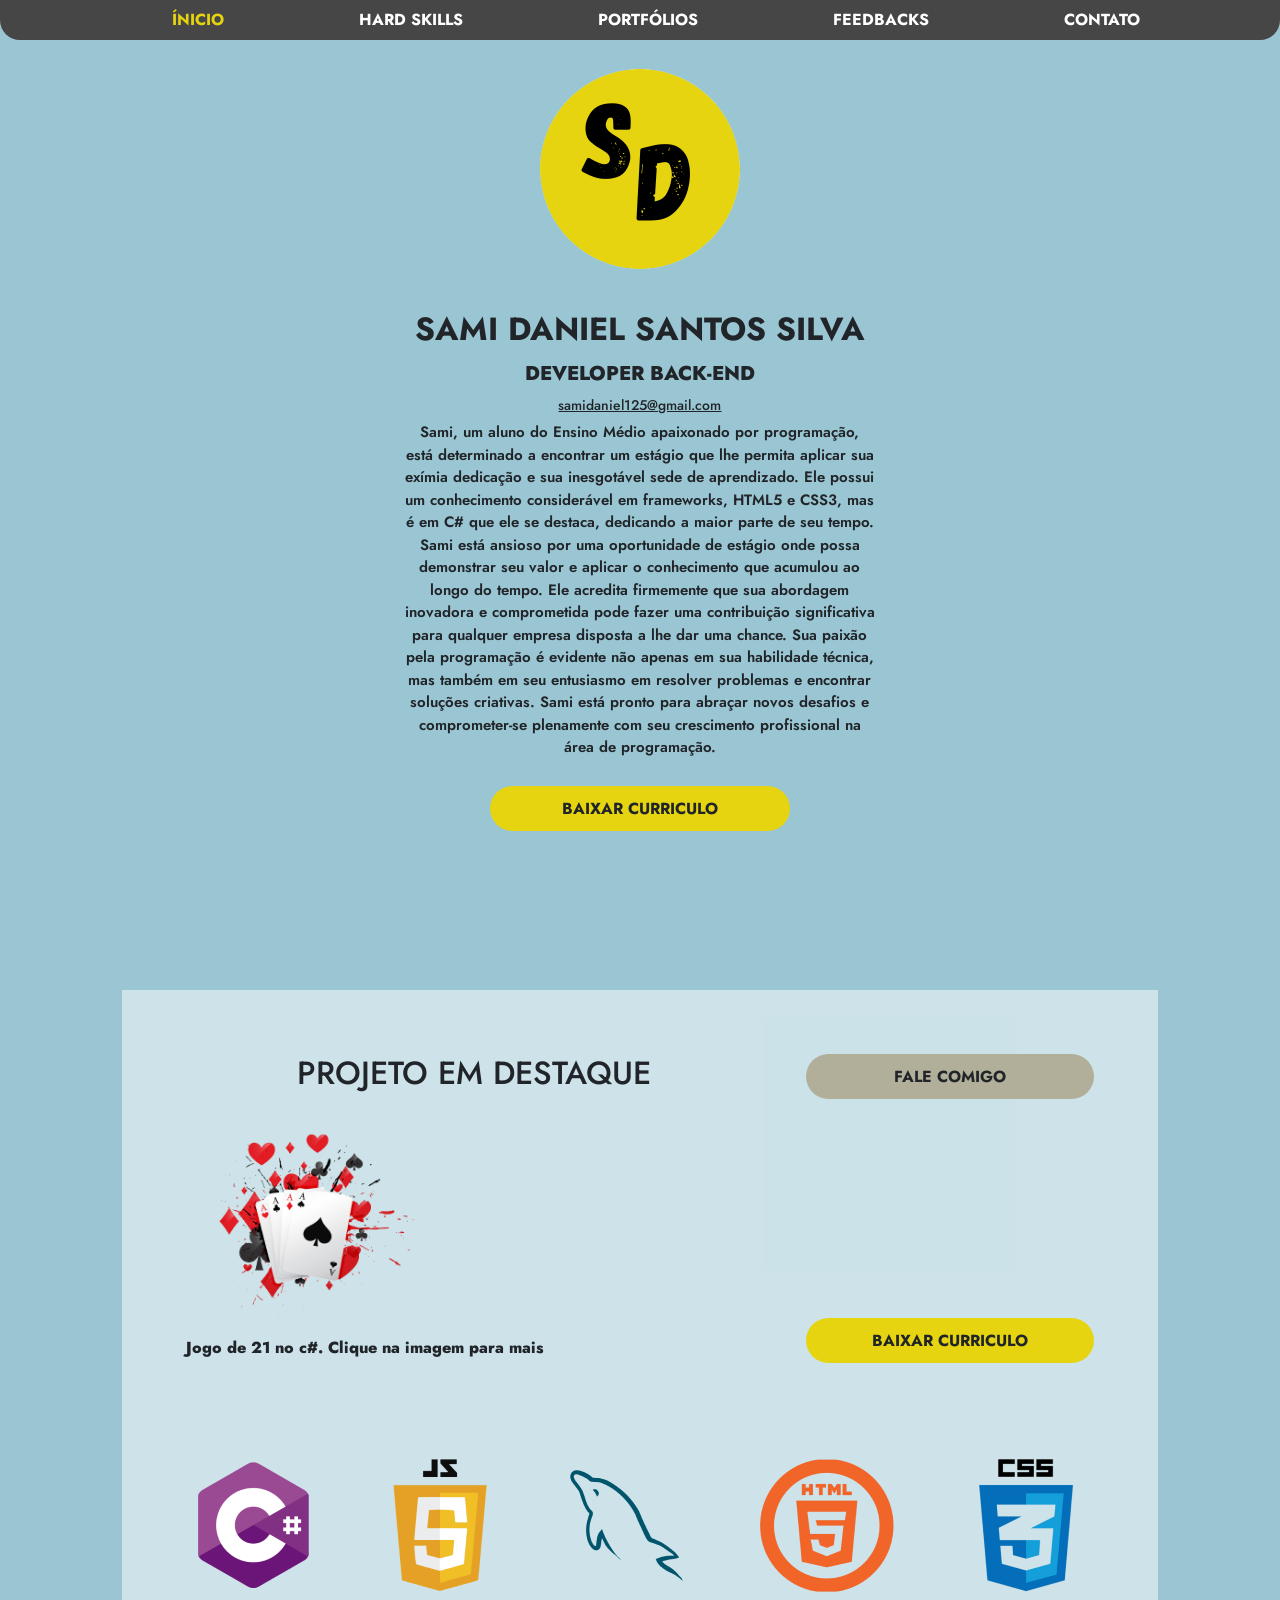
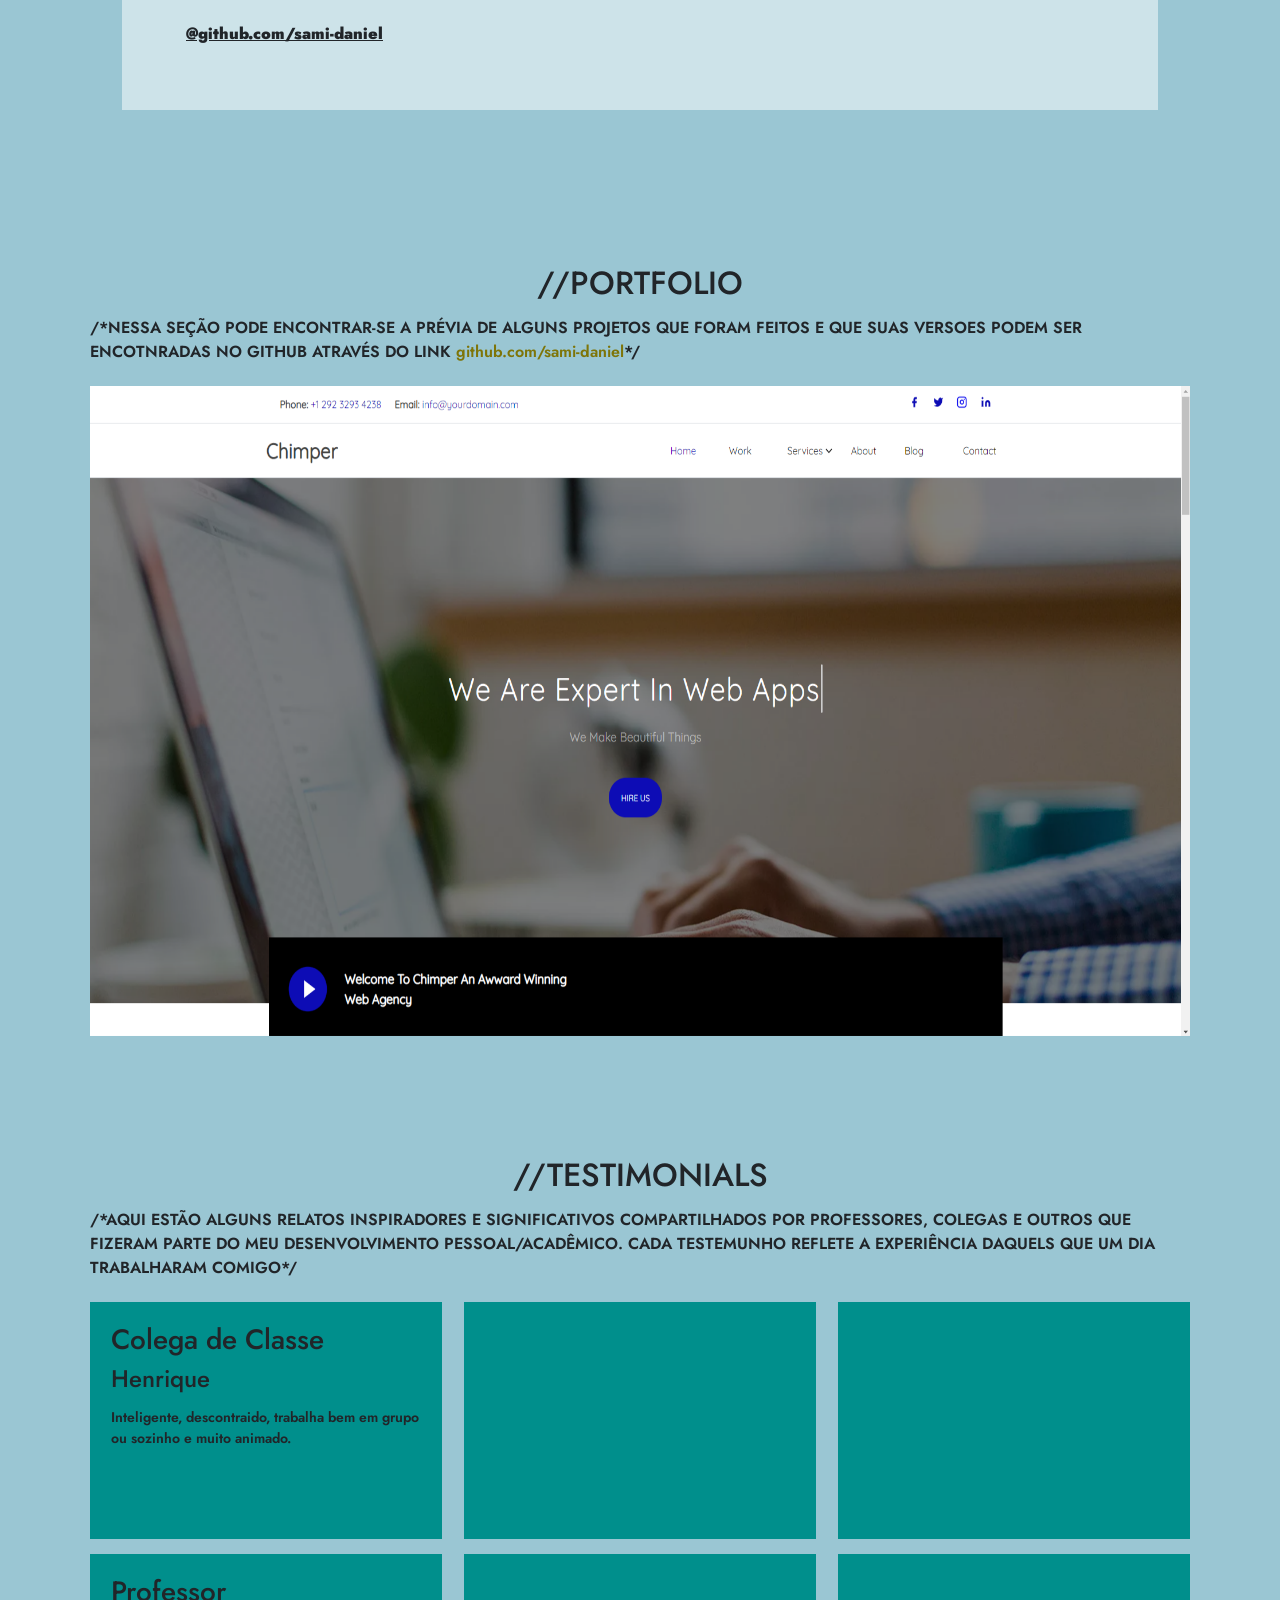
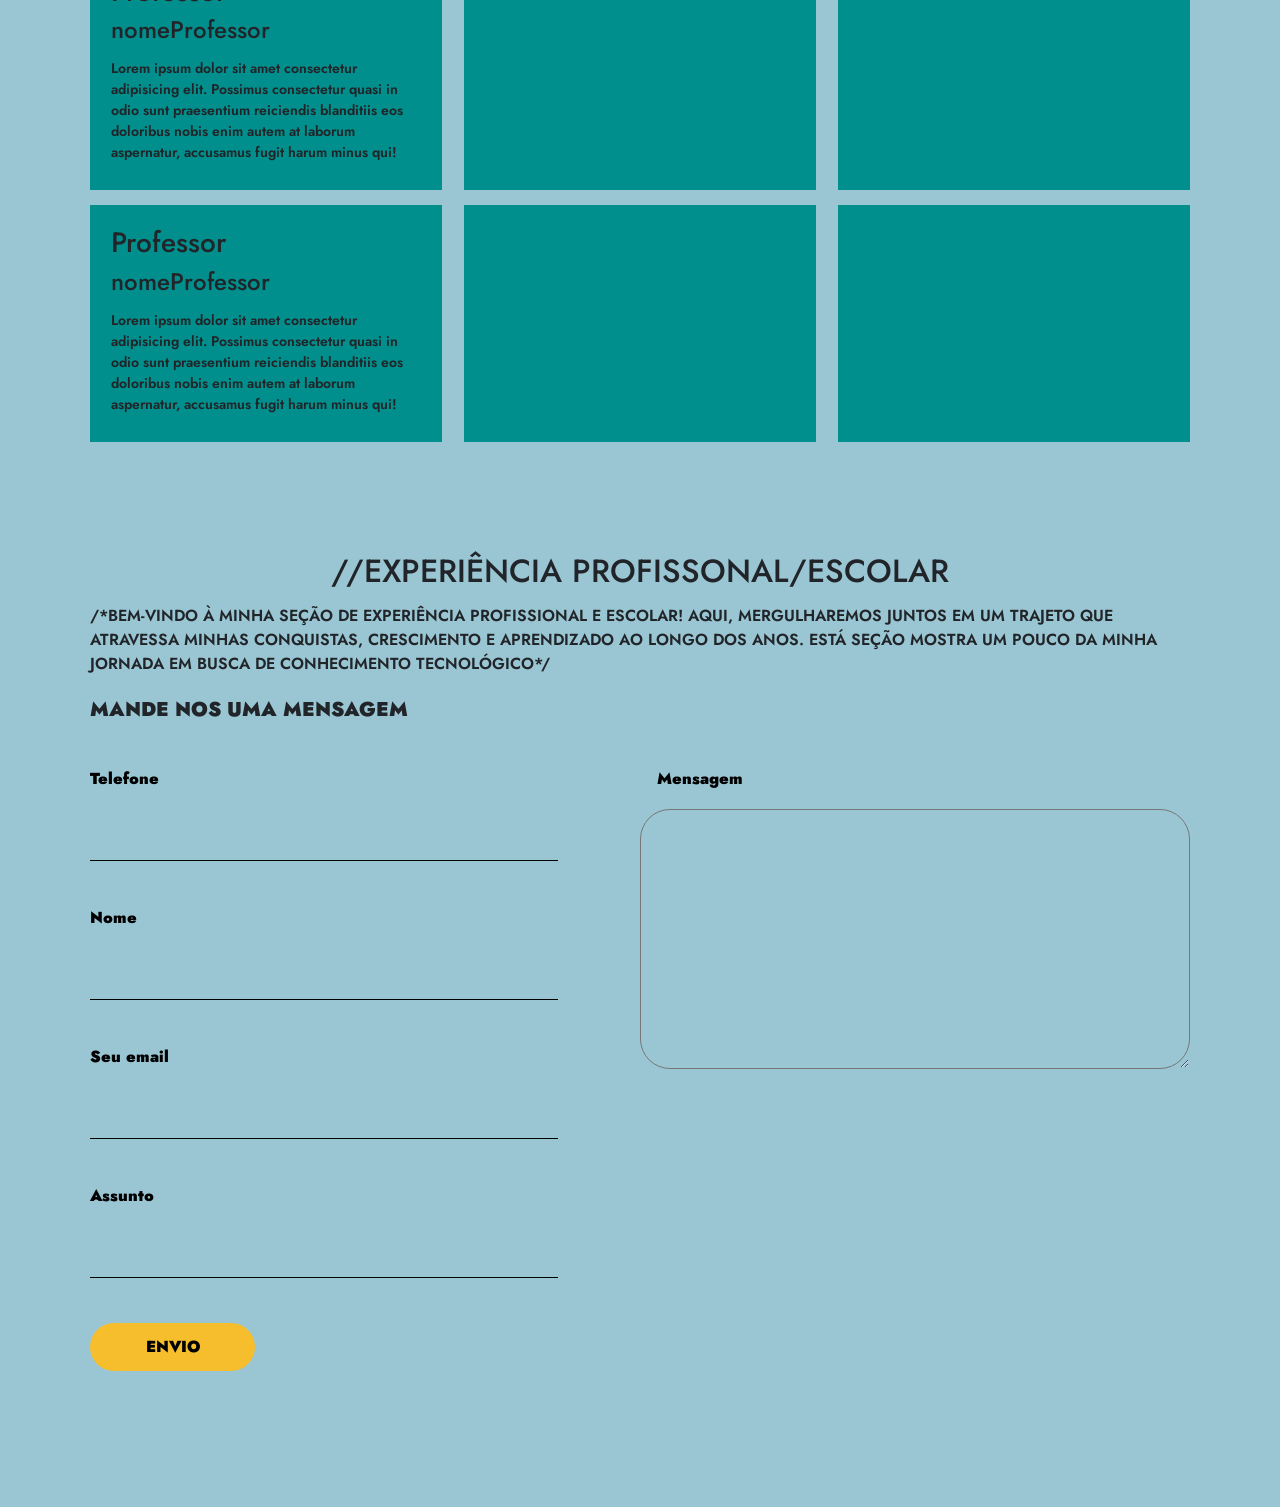
==== portfolio_ctor/index.html @ 631aee5e "Animacao giratoria do html tirada, pagina de agradecimento criada completamente, dowload.js mudou pa" ====
<!DOCTYPE html>
<html>

<head>
    <meta charset='utf-8'>
    <meta http-equiv='X-UA-Compatible' content='IE=edge'>
    <title>Sami Daniel Santos Silva</title>
    <meta name="author" content="Sami Daniel Santos Silva">
    <meta name='viewport' content='width=device-width, initial-scale=1'>
    <link rel='stylesheet' type='text/css' media='screen'>
    <link rel="stylesheet" href="https://cdn.jsdelivr.net/npm/bootstrap@5.3.2/dist/css/bootstrap.min.css">
    <link rel="stylesheet" href="Assets/css/common.css">
    <script src="https://cdn.jsdelivr.net/npm/bootstrap@5.3.2/dist/js/bootstrap.bundle.min.js"></script>
    <script defer src="Assets/scripts/lightBox.js"></script>
    <script defer src="Assets/scripts/dowload.js"></script>
    <script defer src="Assets/scripts/showCv.js"></script>
    <script async src="Assets/scripts/menuConfig.js"></script>
</head>

<body>
    <header class="_navmenu">
        <div class="container">
            <ul class="ul_selector">
                <li>
                    <a href="#first_art"><span id="spanFirstMenu" class="_colored_selecter">ínicio</span></a>
                </li>

                <li>
                    <a href="#second_art"><span id="spanSecondMenu" class="">hard skills</span></a>
                </li>
                <li>
                    <a href="#third_art"><span id="spanThirdMenu" class="">portfólios</span></a>
                </li>
                <li>
                    <a href="#forthy_art"><span id="spanForthyMenu" class="">feedbacks</span></a>
                </li>
                <li>
                    <a href="#five_art"><span id="spanFiveMenu" class="">contato</span></a>
                </li>
            </ul>
        </div>
    </header>
    <article id="first_art" class="_snapper">
        <div>
            <section>
                <div class="father_75_per logo_image">
                    <div>
                        <img src="Assets/imgs/logos/logo_me.png" alt="">
                    </div>
                </div>
            </section>
            <section style="margin-top: -5%;">
                <div class="father_75_per _text_informat">
                    <div>
                        <h2>SAMI DANIEL SANTOS SILVA</h2>
                        <h3>DEVELOPER BACK-END</h3>
                        <h6><a style="text-decoration: underline;" href="#five_art">samidaniel125@gmail.com</a></h6>
                        <p>Sami, um aluno do Ensino Médio apaixonado por programação, está determinado a encontrar um
                            estágio que lhe permita aplicar sua exímia dedicação e sua inesgotável sede de aprendizado.
                            Ele
                            possui um conhecimento considerável em frameworks, HTML5 e CSS3, mas é em C# que ele se
                            destaca,
                            dedicando a maior parte de seu tempo. Sami está ansioso por uma oportunidade de estágio onde
                            possa demonstrar seu valor e aplicar o conhecimento que acumulou ao longo do tempo. Ele
                            acredita
                            firmemente que sua abordagem inovadora e comprometida pode fazer uma contribuição
                            significativa
                            para qualquer empresa disposta a lhe dar uma chance. Sua paixão pela programação é evidente
                            não
                            apenas em sua habilidade técnica, mas também em seu entusiasmo em resolver problemas e
                            encontrar
                            soluções criativas. Sami está pronto para abraçar novos desafios e comprometer-se plenamente
                            com
                            seu crescimento profissional na área de programação.</p>
                    </div>
                    <div class="button_dowload_cv dowload_button">
                        <span>BAIXAR CURRICULO</span>
                    </div>
                </div>
            </section>
        </div>
    </article>
    <article id="second_art">
        <section class="_container_hard">
            <div>
                <div class="_start_light_box">
                    <h2>PROJETO EM DESTAQUE</h2>
                    <div>
                        <img class="_starter_lgtBox_hard" src="Assets/imgs/imgs/3850-removebg-preview.png" alt="">
                    </div>
                    <P style="font-weight: 800;">Jogo de 21 no c#. Clique na imagem para mais</P>
                </div>
                <div id="button_hard_skill_contact" class="button_dowload_cv" id="faleconoscobutton"
                    onclick="goContactArt()">
                    <div>
                        FALE COMIGO
                    </div>
                </div>
                <div>
                    <div id="button_hard_skill" class="button_dowload_cv dowload_button">
                        BAIXAR CURRICULO
                    </div>
                </div>
                <div class="container container_hard_skill">
                    <div><img src="Assets/imgs/logos/cSharp_logo.png" alt=""></div>
                    <div><img src="Assets/imgs/logos/jsLogo.png" alt=""></div>
                    <div><img src="Assets/imgs/logos/mySql_logo.png" alt=""></div>
                    <div><img src="Assets/imgs/logos/html_5_logo.png" alt=""></div>
                    <div><img src="Assets/imgs/logos/css_3_logo.png" alt=""></div>
                </div>
                <div>
                    <span><a href="https://github.com/sami-daniel">@github.com/sami-daniel</a></span>
                </div>
            </div>

        </section>
    </article>
    <article class="Justify_center _art_text" id="third_art">
        <section>
            <div class="max_width_1110">
                <div class="container_title_desc">
                    <div>
                        <h2>//PORTFOLIO</h2>
                    </div>
                    <div>
                        <p style="margin-bottom: 2.5vh;">/*NESSA SEÇÃO PODE ENCONTRAR-SE A PRÉVIA DE ALGUNS PROJETOS QUE
                            FORAM FEITOS E QUE SUAS
                            VERSOES PODEM SER ENCOTNRADAS NO GITHUB ATRAVÉS DO LINK <a
                                href="https://github.com/sami-daniel?tab=repositories&q=&type=&language=html&sort="><span>github.com/sami-daniel</span></a>*/
                        </p>
                    </div>
                    <div class="last_child_desc">
                        <div id="carouselExampleAutoplaying" class="carousel slide starter_lgtBox_port"
                            data-bs-ride="carousel">
                            <div class="carousel-inner">
                                <div class="carousel-item active">
                                    <img src="Assets/imgs/imgs/chimper_lading_page.png" class="d-block w-100" alt="...">
                                </div>
                                <div class="carousel-item">
                                    <img src="Assets/imgs/imgs/Smene_photo.png" class="d-block w-100" alt="...">
                                </div>
                                <div class="carousel-item">
                                    <img src="Assets/imgs/imgs/mosaico_photo.png" class="d-block w-100" alt="...">
                                </div>
                            </div>
                        </div>
                    </div>
                </div>
            </div>
        </section>
    </article>
    <article class="Justify_center _art_text" id="forthy_art">
        <section>
            <div class="max_width_1110">
                <div class="container_title_desc testimonials">
                    <div>
                        <h2>//TESTIMONIALS</h2>
                    </div>
                    <div>
                        <p style="margin-bottom: 2.5vh;">/*AQUI ESTÃO ALGUNS RELATOS INSPIRADORES E SIGNIFICATIVOS
                            COMPARTILHADOS POR PROFESSORES, COLEGAS E OUTROS QUE FIZERAM PARTE DO MEU DESENVOLVIMENTO
                            PESSOAL/ACADÊMICO. CADA TESTEMUNHO REFLETE A EXPERIÊNCIA DAQUELS QUE UM DIA TRABALHARAM
                            COMIGO*/
                        </p>
                    </div>
                    <div>
                        <div class="square_testimonials">
                            <h3>Colega de Classe</h3>
                            <h4>Henrique</h4>
                            <p>Inteligente, descontraido, trabalha bem em grupo ou sozinho e muito animado.</p>
                        </div>
                        <div class="square_testimonials">
                            <h3></h3>
                            <h4></h4>
                            <p></p>
                        </div>
                        <div class="square_testimonials">
                            <h3></h3>
                            <h4></h4>
                            <p></p>
                        </div>
                        <div class="square_testimonials">
                            <h3>Professor</h3>
                            <h4>nomeProfessor</h4>
                            <p>Lorem ipsum dolor sit amet consectetur adipisicing elit. Possimus consectetur quasi in
                                odio sunt praesentium reiciendis blanditiis eos doloribus nobis enim autem at laborum
                                aspernatur, accusamus fugit harum minus qui!</p>
                        </div>
                        <div class="square_testimonials">
                            <h3></h3>
                            <h4></h4>
                            <p></p>
                        </div>
                        <div class="square_testimonials">
                            <h3></h3>
                            <h4></h4>
                            <p></p>
                        </div>
                        <div class="square_testimonials">
                            <h3>Professor</h3>
                            <h4>nomeProfessor</h4>
                            <p>Lorem ipsum dolor sit amet consectetur adipisicing elit. Possimus consectetur quasi in
                                odio sunt praesentium reiciendis blanditiis eos doloribus nobis enim autem at laborum
                                aspernatur, accusamus fugit harum minus qui!</p>
                        </div>
                        <div class="square_testimonials">
                            <h3></h3>
                            <h4></h4>
                            <p></p>
                        </div>
                        <div class="square_testimonials">
                            <h3></h3>
                            <h4></h4>
                            <p></p>
                        </div>
                    </div>
                </div>
            </div>
        </section>
    </article>
    <article class="Justify_center _art_text excpFinal1280" id="five_art">
        <section class="sectExcp">
            <div class="max_width_1110">
                <div class="container_title_desc">
                    <div>
                        <h2>//EXPERIÊNCIA PROFISSONAL/ESCOLAR</h2>
                    </div>
                    <div>
                        <p style="margin-bottom: 2.5vh;">/*BEM-VINDO À MINHA SEÇÃO DE EXPERIÊNCIA PROFISSIONAL E
                            ESCOLAR! AQUI, MERGULHAREMOS JUNTOS EM UM TRAJETO QUE ATRAVESSA MINHAS CONQUISTAS,
                            CRESCIMENTO E APRENDIZADO AO LONGO DOS ANOS. ESTÁ SEÇÃO MOSTRA UM POUCO DA MINHA JORNADA EM
                            BUSCA DE CONHECIMENTO TECNOLÓGICO*/
                        </p>

                        <div class="_contact_div">
                            <div>
                                <div>
                                    <h5>MANDE NOS UMA MENSAGEM</h5>
                                    <form action="https://formsubmit.co/samidaniel125@gmail.com" method="post">
                                        <div>
                                            <div style="grid-row: 1;" class="margin_bottom_inputs dFlexInput">
                                                <label for="insertNumber">Telefone</label>
                                                <input type="tel" name="Telefone" id="insertNumber">
                                            </div>
                                            <div style="grid-row: 2;" class="margin_bottom_inputs dFlexInput">
                                                <label for="insertName">Nome</label>
                                                <input type="text" name="Nome:" id="insertName" required>
                                            </div>
                                            <div style="grid-row: 3;" class="margin_bottom_inputs dFlexInput">
                                                <label for="insertEmail">Seu email</label>
                                                <input type="email" name="email" id="insertEmail" required>
                                            </div>
                                            <div style="grid-row: 4;" class="dFlexInput">
                                                <label for="insertNumber">Assunto</label>
                                                <input type="text" name="_subject" id="insertSubject" required>
                                            </div>
                                            <div style="display: flex; flex-direction: column; grid-row: 1/5;">
                                                <label style="margin-left:3%; margin-bottom: 2vh;"
                                                    for="mensagem">Mensagem</label>
                                                <textarea name="Mensagem:" id="mensagem" cols="30" required
                                                    rows="10"></textarea>
                                            </div>
                                            <div>
                                                <input type="submit" value="ENVIO">
                                            </div>
                                            <div>
                                                <input type="text" name="_honey" style="display:none">
                                                <input type="hidden" name="_captcha" value="false">
                                                <input type="hidden" name="_template" value="table">
                                                <input type="hidden" name="_cc" value="22201491@aluno.cotemig.com.br">
                                                <input type="hidden" name="_next" value="https://samidanieldesigns.netlify.app/Assets/other/thanks.html">
                                            </div>
                                        </div>
                                    </form>
                                </div>
                            </div>
                        </div>

                    </div>
                </div>
            </div>
        </section>
    </article>

    <!--Light box code-->

    <div class="overlay">
        <div class="button_close">
            <svg viewBox="0 0 24 24" width="44" height="44" stroke="black" stroke-width="2" fill="black"
                stroke-linecap="round" stroke-linejoin="round" class="css-i6dzq1">
                <line x1="18" y1="6" x2="6" y2="18"></line>
                <line x1="6" y1="6" x2="18" y2="18"></line>
            </svg>
        </div>
    </div>
    <div class="_lightbox">
        <div>
            <h1 class="titleProject_Ligther"></h1>
            <span class="lighter_span_la"></span>
        </div>
        <div>
            <div id="carouselExampleCaptions" class="carousel slide">
                <div class="carousel-indicators">
                    <button type="button" data-bs-target="#carouselExampleCaptions" data-bs-slide-to="0" class="active"
                        aria-current="true" aria-label="Slide 1"></button>
                    <button type="button" data-bs-target="#carouselExampleCaptions" data-bs-slide-to="1"
                        aria-label="Slide 2"></button>
                    <button type="button" data-bs-target="#carouselExampleCaptions" data-bs-slide-to="2"
                        aria-label="Slide 3"></button>
                </div>
                <div class="carousel-inner">
                    <div class="carousel-item active">
                        <img src="" class="d-block w-100 img1BoststrappCarousel" alt="...">
                        <div class="carousel-caption d-none d-md-block">

                        </div>
                    </div>
                    <div class="carousel-item">
                        <img src="" class="d-block w-100 img2BoststrappCarousel" alt="...">
                        <div class="carousel-caption d-none d-md-block">

                        </div>
                    </div>
                    <div class="carousel-item">
                        <img src="" class="d-block w-100 img3BoststrappCarousel" alt="...">
                        <div class="carousel-caption d-none d-md-block">

                        </div>
                    </div>
                </div>
                <button class="carousel-control-prev" type="button" data-bs-target="#carouselExampleCaptions"
                    data-bs-slide="prev">
                    <span class="carousel-control-prev-icon" aria-hidden="true"></span>
                    <span class="visually-hidden">Previous</span>
                </button>
                <button class="carousel-control-next" type="button" data-bs-target="#carouselExampleCaptions"
                    data-bs-slide="next">
                    <span class="carousel-control-next-icon" aria-hidden="true"></span>
                    <span class="visually-hidden">Next</span>
                </button>
            </div>
        </div>
        <div>
            <p></p>
            <a id="tagA_lightbox" href="https://github.com/sami-daniel">@github.com/sami-daniel</a>
        </div>
    </div>
</body>
<script>
    function goContactArt() {
        document.getElementById('faleconoscobutton').addEventListener('click', () => {
            var linkA = document.createElement('a')
            linkA.href = "#five_art"
            linkA.click();
        })
    }
</script>
</html>
---- portfolio_ctor/Assets/css/common.css ----
@import url('https://fonts.googleapis.com/css2?family=Jost:wght@200&display=swap');


* {
    box-sizing: border-box;
    padding: 0;
    margin: 0;
    font-family: 'Jost', sans-serif;
    text-decoration: none;
    list-style-type: none;
}

._navmenu a {
    color: white;
    text-decoration: none;
    font-weight: bold;
    transition: color 0.3s;
}

._colored_selecter{
    color: #E5D40F !important;
}

html {
    scroll-snap-type: y mandatory;
    scroll-behavior: smooth !important;
}

body {
    scroll-snap-type: y mandatory;
    overflow-x: hidden;
}

a {
    color: currentColor;
}

body {
    background-color: #9AC6D3;
}

._snapper {
    display: grid;
    
}

article {
    min-height: 100vh;
    scroll-snap-align: start;
    width: 100%;
    display: flex;
    align-items: center;
}

header,
footer,
section {
    display: flex;
    flex-wrap: wrap;
    justify-content: center;
    align-items: center;
    flex-direction: column;
}

header {
    background-color: rgb(70, 70, 70);
    border-radius: 0 0 20px 20px;
}

.container {
    display: flex;
    flex-wrap: wrap;
    justify-content: center;
    align-items: center;
    width: 100%;
}

.ul_selector li span{
    transition: 0.5s;
}
.father_75_per {
    width: 75%;
    display: flex;
    align-items: center;
    justify-content: center;
}
.Justify_center{
    justify-content: center;
}
._art_text{
    padding: 0rem;
    justify-content: center;
}
.carousel-control-prev-icon, .carousel-control-next-icon{
    filter: brightness(1);
}
.container_title_desc > div:nth-child(2) span{
    color: #E5D40F;
    filter: brightness(0.55);
}
.container_title_desc a{
    text-decoration: none;
}
section div:first-child h2{
    text-align: center;
    margin-bottom: 1.5vh;
}
.container_title_desc p{
    font-size: 16px;
    font-weight: 600;
    margin-top: 1.5VH;
}
._navmenu {
    position: fixed;
    top: 0;
    left: 0;
    z-index: 998;
    width: 100%;
    padding: .5em;
}
.last_child_desc{
    width: 100%;
    position: relative;
    height: 100%;
}
.container_title_desc div:last-child img{
    width: 100%;
}
._navmenu ul {
    text-transform: uppercase;
    font-weight: 900;
    display: flex;
    justify-content: space-between;
    width: 100%;
    max-width: 1000px;
    margin: 0 !important;
}
#carouselExampleAutoplaying img{
    min-height: 650px;
}
._navmenu span {
    color: white;
    cursor: pointer;
}

.logo_image {
    display: flex;
    justify-content: center;
    margin-bottom: 8.15%;
}

.button_dowload_cv {
    position: relative;
    width: 25%;
    margin-top: 3vh;
    text-align: center;
    line-height: 5vh;
    height: 5vh;
    font-weight: 700;
    border-radius: 30px;
    max-width: 300px;
    background-color: #E5D40F;
    cursor: pointer;
}

._text_informat>div:nth-child(1) {
    position: relative;
}

._text_informat>div {
    width: 49%;
}

._text_informat h3 {
    font-size: 20px;
    font-weight: 800;
    text-align: center;
}

._text_informat h6 {
    margin-top: 2.5%;
    margin-bottom: 1.5%;
    text-align: center;
}

._text_informat {
    flex-direction: column;
    align-items: center;
}

._text_informat h2 {
    font-weight: bold;
    font-size: 2em;
    text-align: center;
}

._text_informat h6 {
    font-size: 14px;
}

._text_informat p {
    font-weight: 600;
    font-size: 15px;
    text-align: center;
    margin: 0 auto;
    max-width: 512px;
}

._pAbsolute_img_first {
    position: absolute;
    z-index: -10;

}

._pAbsolute_img_first:nth-child(1) {
    top: 45%;
    left: 10%;
}

._pAbsolute_img_first:nth-child(1) {
    animation: rotate linear infinite 2s;
    top: 40%;
    left: 10%;
    transform: rotate(46deg);
}

._pAbsolute_img_first:nth-child(2) {
    animation: rotate linear infinite 2s;
    top: 8%;
    left: 30%;
}

._pAbsolute_img_first:nth-child(3) {
    animation: rotate linear infinite 2s;
    top: 19%;
    left: 60%;
}

._pAbsolute_img_first:nth-child(4) {
    animation: rotate linear infinite 2s;
    top: 13%;
    left: 80%;
}

._pAbsolute_img_first:nth-child(5) {
    animation: rotate linear infinite 2s;
    top: 48%;
    left: 72%;
}

._pAbsolute_img_first:nth-child(6) {
    left: 5%;
}

._pAbsolute_img_first {
    opacity: 30.5%;
}

._container_hard {
    width: 100%;
}

._container_hard>div {
    width: 80.9375%;
    padding: 4rem;
    background-color: rgba(255,255,255, 50%);
    display: grid;
    grid-template-columns: 1fr 0.5fr;
    grid-template-rows: 1fr 1fr 1fr 0.5fr 0.01fr;
    max-width: 1280px;
    gap: 5%;
}
._container_hard>div>div:first-child {
    grid-row: 1/4;
}

._container_hard>div>div:nth-child(4) {
    grid-column: 1/3;
}

._container_hard>div>div:last-child {
    font-weight: 900;
}

._start_light_box>div {
    width: 40%;
    margin: 0;
    position: relative;
    overflow: hidden;
}

._start_light_box>div img {
    width: 100%;
}

._container_hard>div>div:nth-child(2) {
    grid-row: 1/3;
}

#button_hard_skill {
    margin: 0;
    width: 100%;
    grid-row: 2/5;
}

#button_hard_skill_contact {
    margin: 0;
    width: 100%;
    background-color: #B1AF99;
}

.linguagens-bars {
    background-color: #E5D40F;
    border-radius: 50px;
}

.percentage_language {
    font-weight: 900;
    margin-left: .5vw;
}

._lightbox {
    display: none;
    display: flex;
    justify-content: center;
    align-items: center;
    position: fixed;
    z-index: -1;
    opacity: 0;
    top: 50%;
    left: 50%;
    transform: translate(-50%, -50%);
    width: 65%;
    max-width: 1250px;
}

._lightbox>div {
    width: 100%;
}

._lightbox>div:first-child {
    margin-bottom: 3.0vh;
    text-align: center;
    font-weight: 900;
    width: 100%;
    color: white;
}

._lightbox>div:nth-child(2) img {
    min-height: 650px;
}

._lightbox>div:last-child {
    text-align: center;
    margin-top: 1.5vh;
    color: white;
}

._lightbox.entry_ligth_configs {
    opacity: 1;
    z-index: 1000;
    display: block;
    min-width: 75%;
}

.overlay.entry_overlay {
    display: block;
    z-index: 999;
    opacity: 1;
}

.overlay {
    width: 100%;
    height: 100vh;
    z-index: -1;
    opacity: 0;
    position: fixed;
    top: 0;
    bottom: 0;
    display: none;
    background-color: rgba(0, 0, 0, 0.50);
}

.button_close {
    display: flex;
    align-items: center;
    justify-content: center;
    position: fixed;
    top: 0;
    left: 96.3%;
    background-color: white;
}

.container_hard_skill {
    justify-content: space-between;
    margin-top: 1.0vh;
}

.container_hard_skill img:hover {
    transform: scale(1.05);
    transition: 0.5s;
}

.container_hard_skill img:not(:hover) {
    transition: 0.5s;
}
.testimonials > div:last-child{
    display: grid;
    grid-template-columns: 1fr 1fr 1fr;
    grid-template-rows: 1fr 1fr 1fr;
    gap: 2%;
}
.square_testimonials{
    width: 100%;
    position: relative;
    background-color: #008F8C;
    padding: 1.3rem;
    transition: 0.5s;
    min-height: 226px;
}
@media (max-width:1280px){
    ._art_text{
        padding: 3.5rem;
    }
    .square_testimonials{
        min-height: 100px;
    }
    ._lightbox{
        min-width: 95% !important;
    }
    .excpFinal1280{
        padding: 2.8rem;
    }
    .sectExcp{
        margin-top: 1vh !important;

    }
}
/*@media (min-width:2560px){
    ._art_text{
        align-items: unset;
    }
    .max_width_1110{
        max-width: unset !important;
    }
}
*/
.max_width_1110{
    max-width: 1100px;
}
.sectExcp{
    margin-top:10vh;
}
/*Possivel cor: #008F8C*/
.square_testimonials > p{
    font-size: 14px;
}
.square_testimonials:hover{
    transform: scale(1.05);
    -webkit-box-shadow: 10px 10px 30px 1px rgba(0,0,0,0.56);
    -moz-box-shadow: 10px 10px 30px 1px rgba(0,0,0,0.56);
    box-shadow: 10px 10px 30px 1px rgba(0,0,0,0.56);
}
._align_mid{
    display: flex;
    align-items: center;
    flex-direction: column;
}
.grid_wrapper_photo_section{
    display: flex;
    flex-wrap: nowrap !important;
}
._experience_school_div{
    width: 100%;
    display: flex;
    margin-top: 3.5vh;
}
._experience_school_div img{
    width: 85% !important;
}
._experience_school_div > div:first-child{
    position: relative;
}
._contact_div > div{
    display: flex;
    flex-wrap: nowrap;
}
._contact_div > div > div:first-child h5{
    font-weight: 900;
    margin-bottom: 5vh;
}
._contact_div form label{
    font-size: 1em;
    color: black;
    font-weight: 900;
    margin-bottom: 1.5vh;
}
._contact_div form input[type='text'],input[type='email'],input[type='tel']{
    width: 85%;
    background-color: transparent;
    outline: none;
    border: none;
    margin-top: 3.5vh;
    border-bottom: black solid 1px;
}
._contact_div form > div{
    display: grid;
    grid-template-columns: 1fr 1fr;
    grid-template-rows: 1fr 1fr 1fr 1fr 1fr;
}
._contact_div > div > div{
    width: 100%;
}

.margin_bottom_inputs{
    margin-bottom: 5vh;
}
._contact_div form input[type='submit']{
    padding: .75rem;
    background-color: #F6BE2C;
    border-radius: 30px;
    outline: none;
    border: none;
    width: 30% !important;
    font-weight: 900;
    margin: 0 auto;
}
.dFlexInput{
    display: flex;
    flex-direction: column;
}
._contact_div textarea{
    resize: vertical;
    border-radius: 30px;
    background-color: transparent;
    outline: none;
    color: black;
    font-weight: 900;
    letter-spacing: 2px;
    font-size: 14px;
    padding: 1.5rem;
    min-height: 91px;
    max-height: 55vh;
}
._contact_div form input[type='button']{
    padding: 20px;
    background-color: #F6BE2C;
    outline: none;
    border: none;
    width: 40%;
}
._contact_div form > div > div:last-child{
    grid-column: 1/3;
    text-align: center;
}
@keyframes rotate {
    0% {
        transform: rotate(0deg);
    }

    10% {
        transform: rotate(36deg);
    }

    20% {
        transform: rotate(72deg);
    }

    30% {
        transform: rotate(108deg);
    }

    40% {
        transform: rotate(144deg);
    }

    50% {
        transform: rotate(180deg);
    }

    60% {
        transform: rotate(216deg);
    }

    70% {
        transform: rotate(252deg);
    }

    80% {
        transform: rotate(288deg);
    }

    90% {
        transform: rotate(324deg);
    }

    100% {
        transform: rotate(360deg);
    }
}
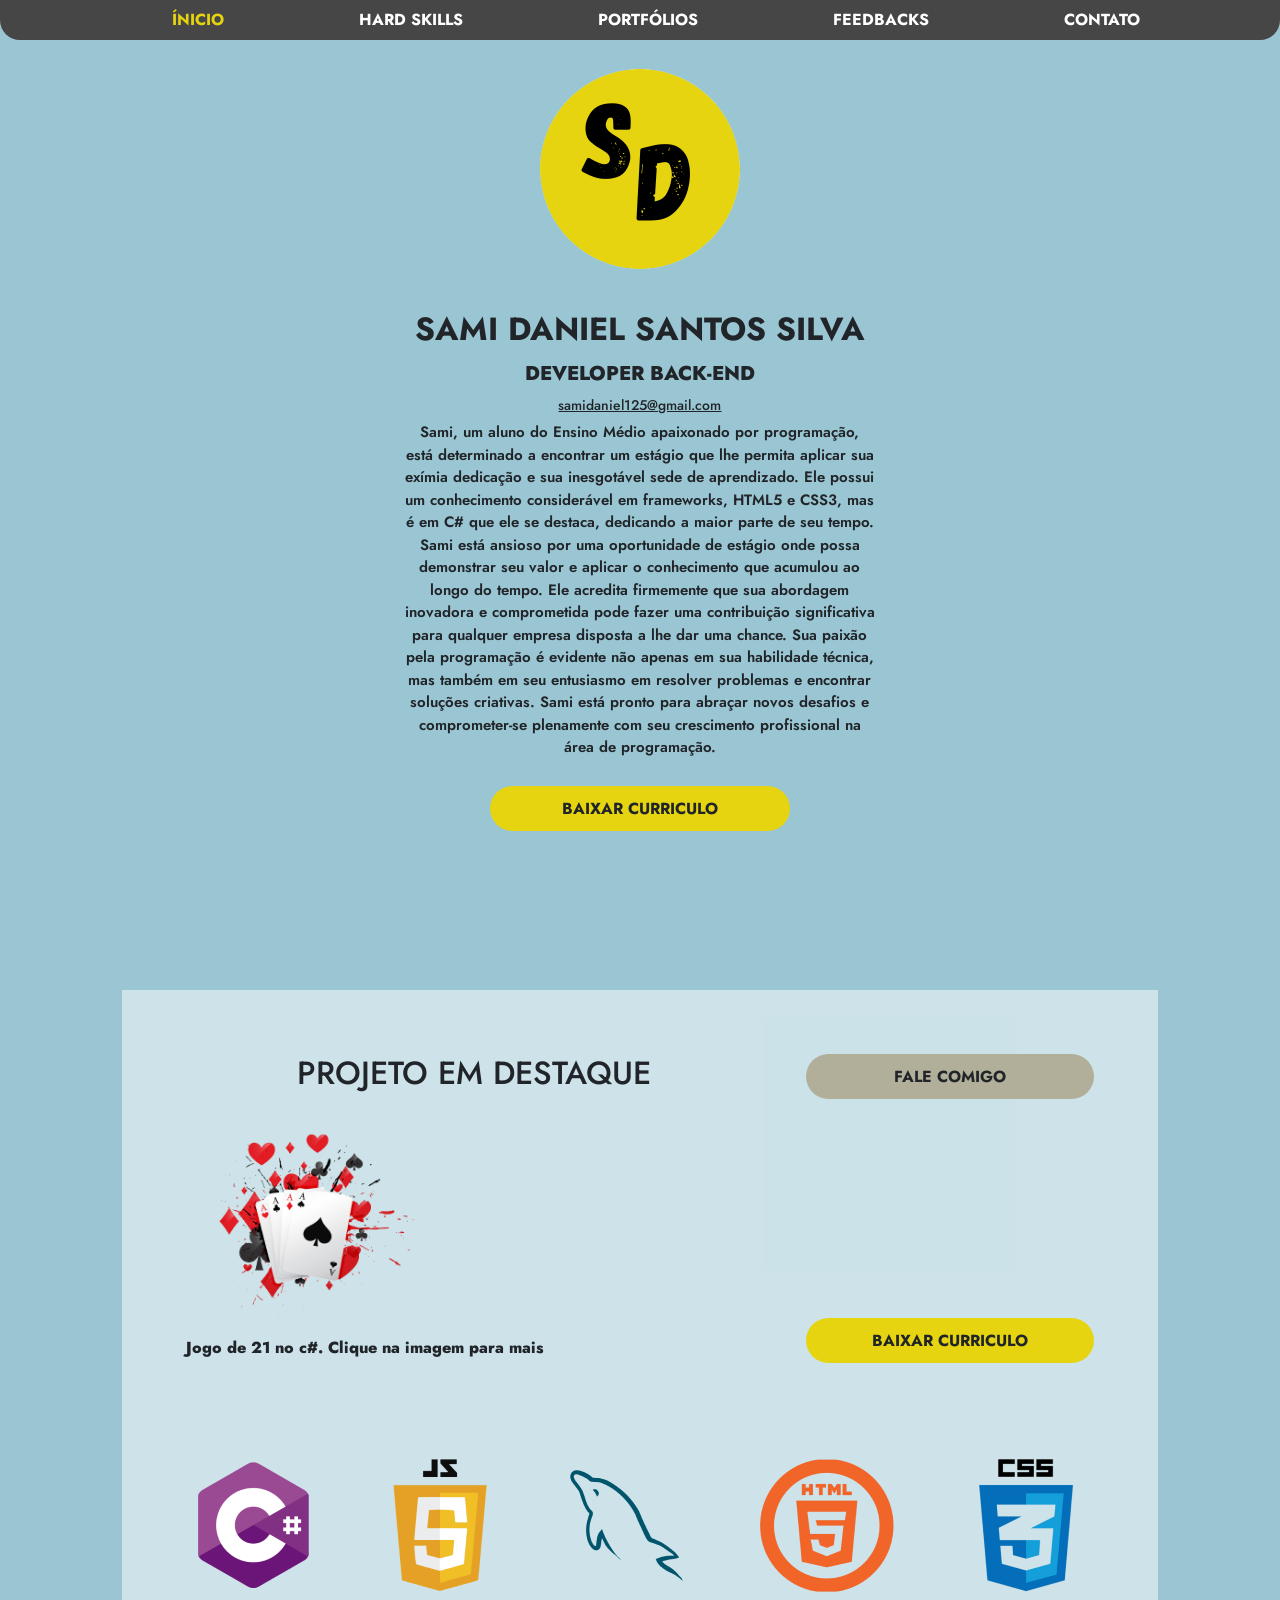
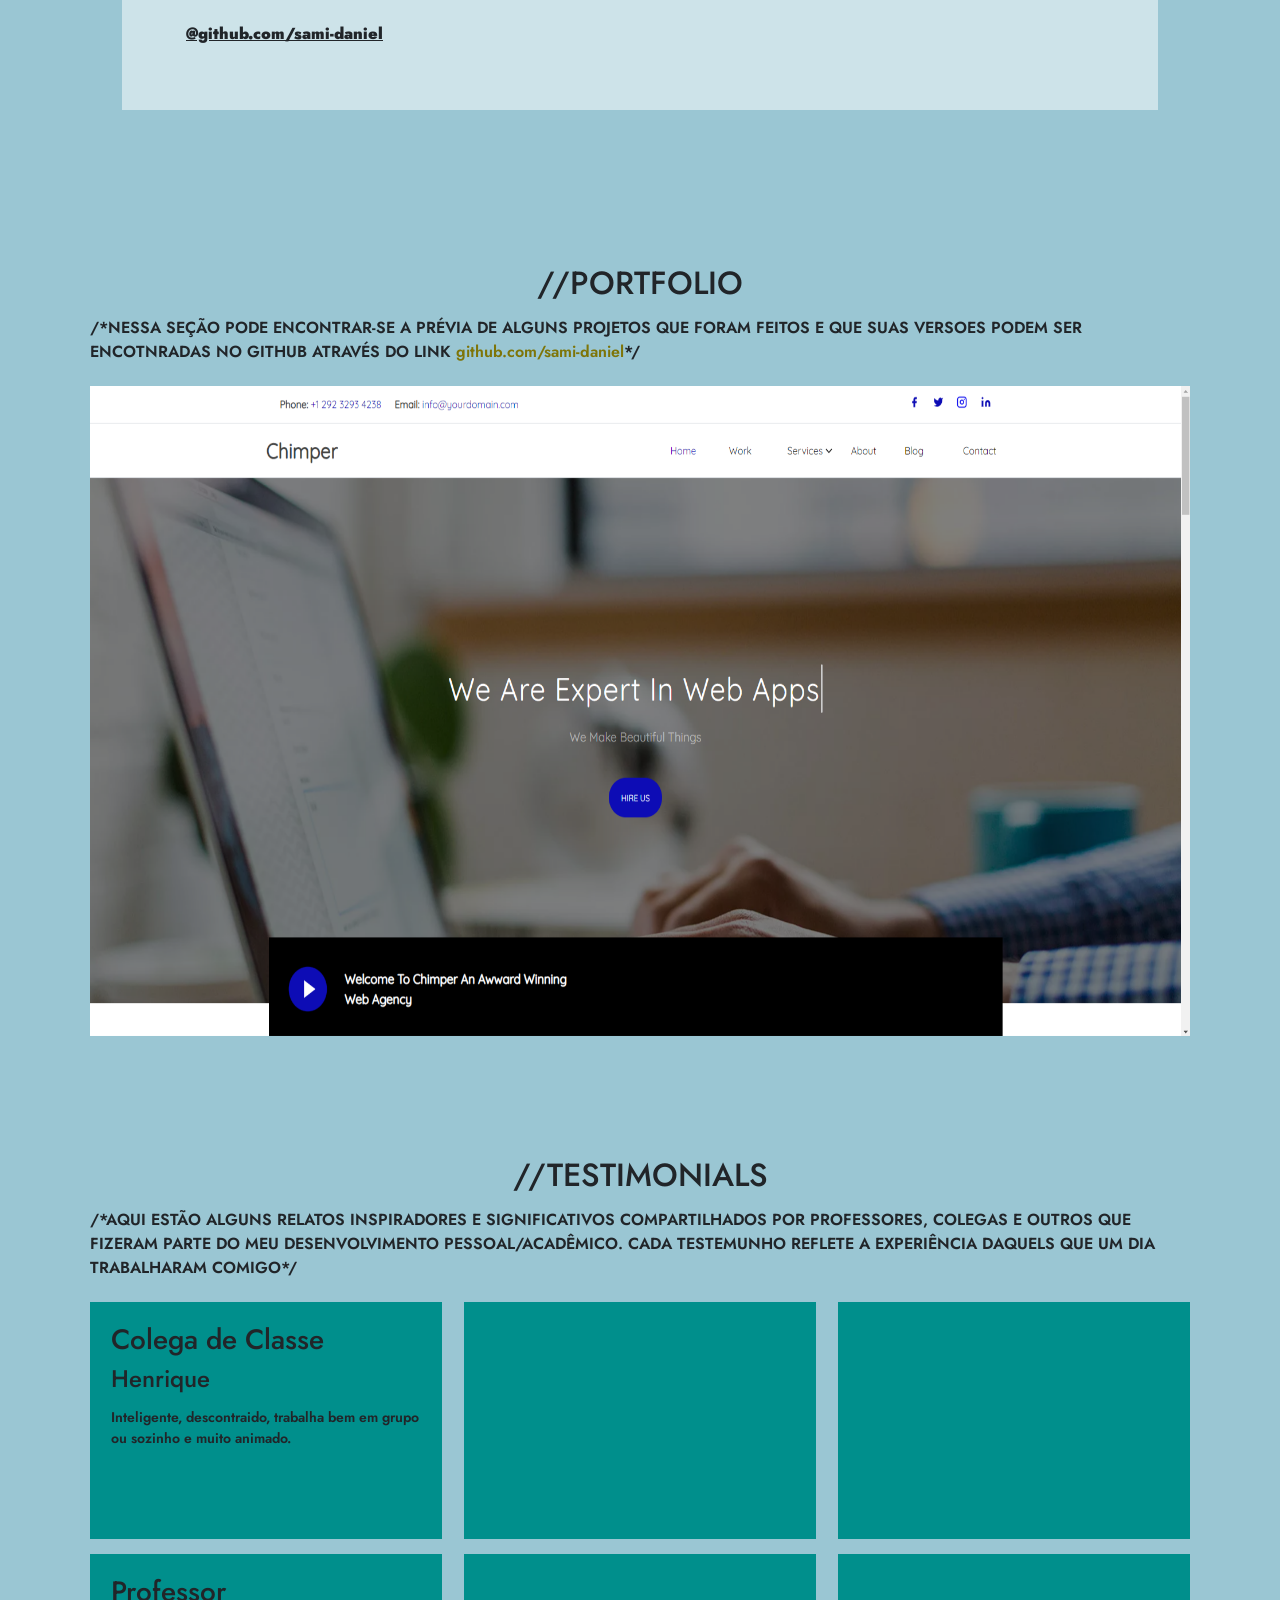
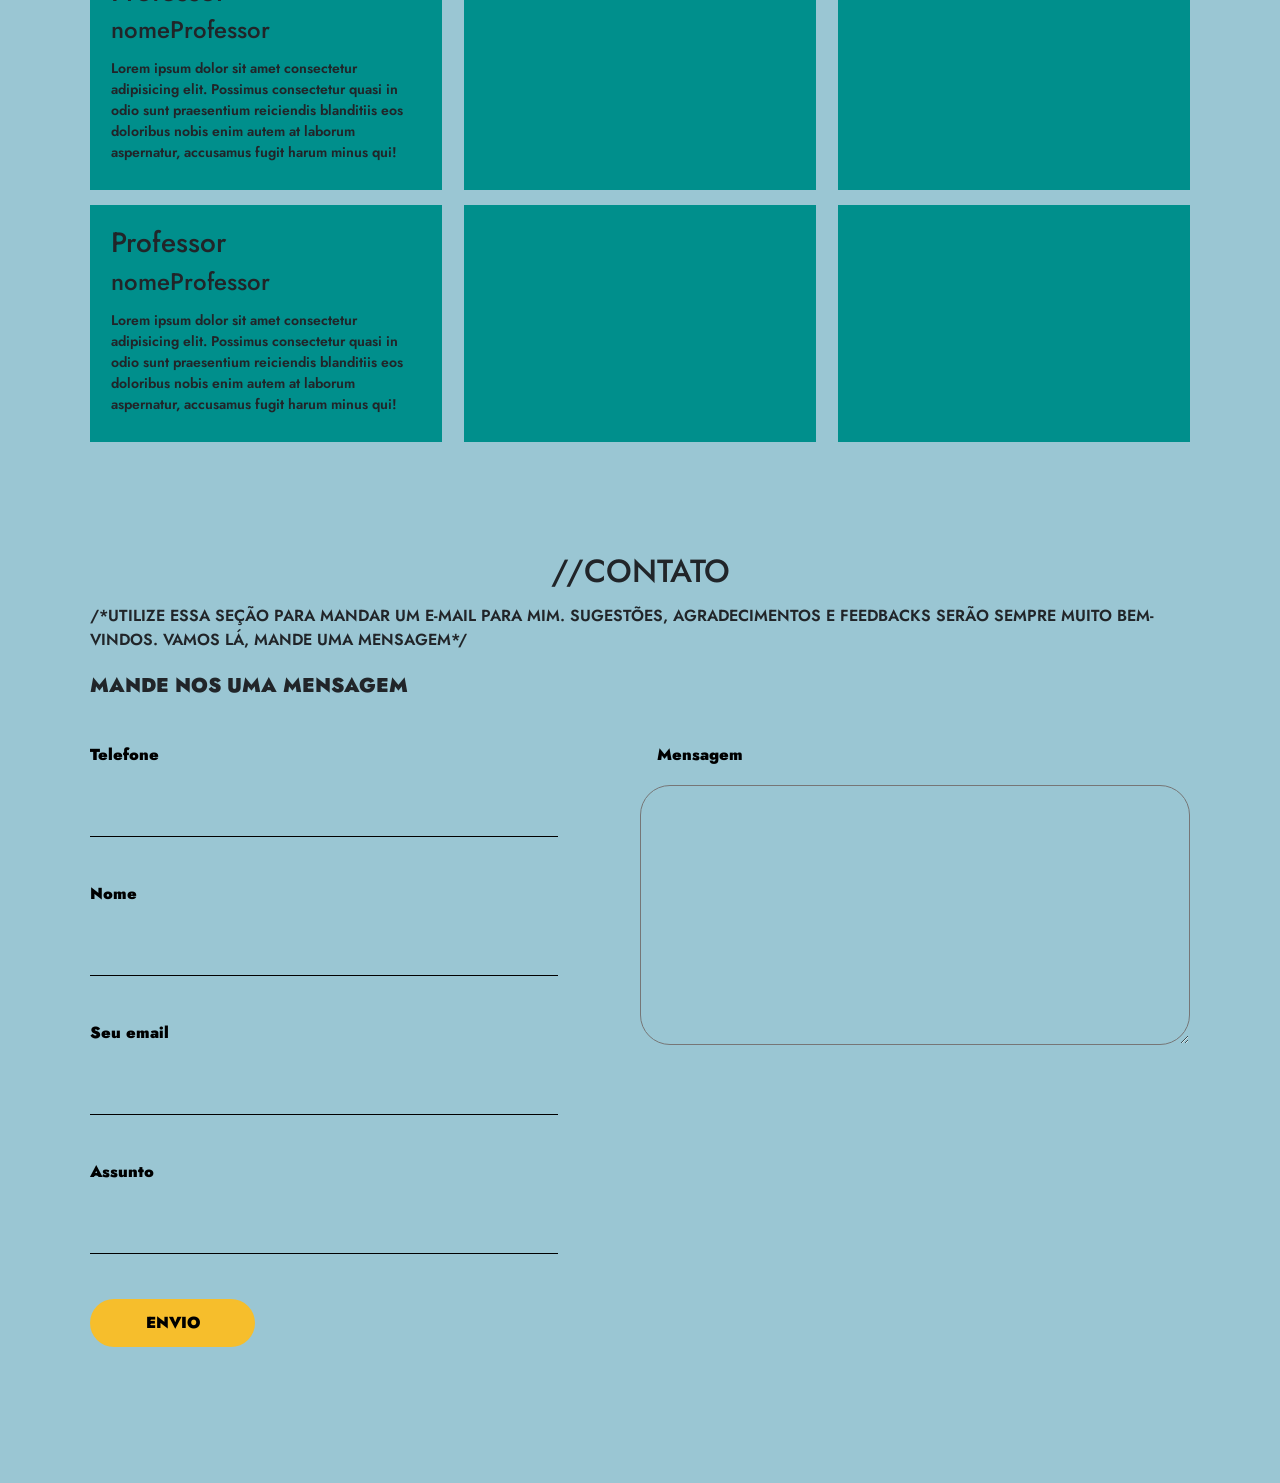
==== commit b9c37bdc: "TEXT CONFIGS" ====
--- a/portfolio_ctor/index.html
+++ b/portfolio_ctor/index.html
@@ -223,13 +223,10 @@
             <div class="max_width_1110">
                 <div class="container_title_desc">
                     <div>
-                        <h2>//EXPERIÊNCIA PROFISSONAL/ESCOLAR</h2>
-                    </div>
-                    <div>
-                        <p style="margin-bottom: 2.5vh;">/*BEM-VINDO À MINHA SEÇÃO DE EXPERIÊNCIA PROFISSIONAL E
-                            ESCOLAR! AQUI, MERGULHAREMOS JUNTOS EM UM TRAJETO QUE ATRAVESSA MINHAS CONQUISTAS,
-                            CRESCIMENTO E APRENDIZADO AO LONGO DOS ANOS. ESTÁ SEÇÃO MOSTRA UM POUCO DA MINHA JORNADA EM
-                            BUSCA DE CONHECIMENTO TECNOLÓGICO*/
+                        <h2>//CONTATO</h2>
+                    </div>
+                    <div>
+                        <p style="margin-bottom: 2.5vh;">/*UTILIZE ESSA SEÇÃO PARA MANDAR UM E-MAIL PARA MIM. SUGESTÕES, AGRADECIMENTOS E FEEDBACKS SERÃO SEMPRE MUITO BEM-VINDOS. VAMOS LÁ, MANDE UMA MENSAGEM*/
                         </p>
 
                         <div class="_contact_div">
@@ -248,7 +245,7 @@
                                             </div>
                                             <div style="grid-row: 3;" class="margin_bottom_inputs dFlexInput">
                                                 <label for="insertEmail">Seu email</label>
-                                                <input type="email" name="email" id="insertEmail" required>
+                                                <input type="email" name="Email:" id="insertEmail" required>
                                             </div>
                                             <div style="grid-row: 4;" class="dFlexInput">
                                                 <label for="insertNumber">Assunto</label>
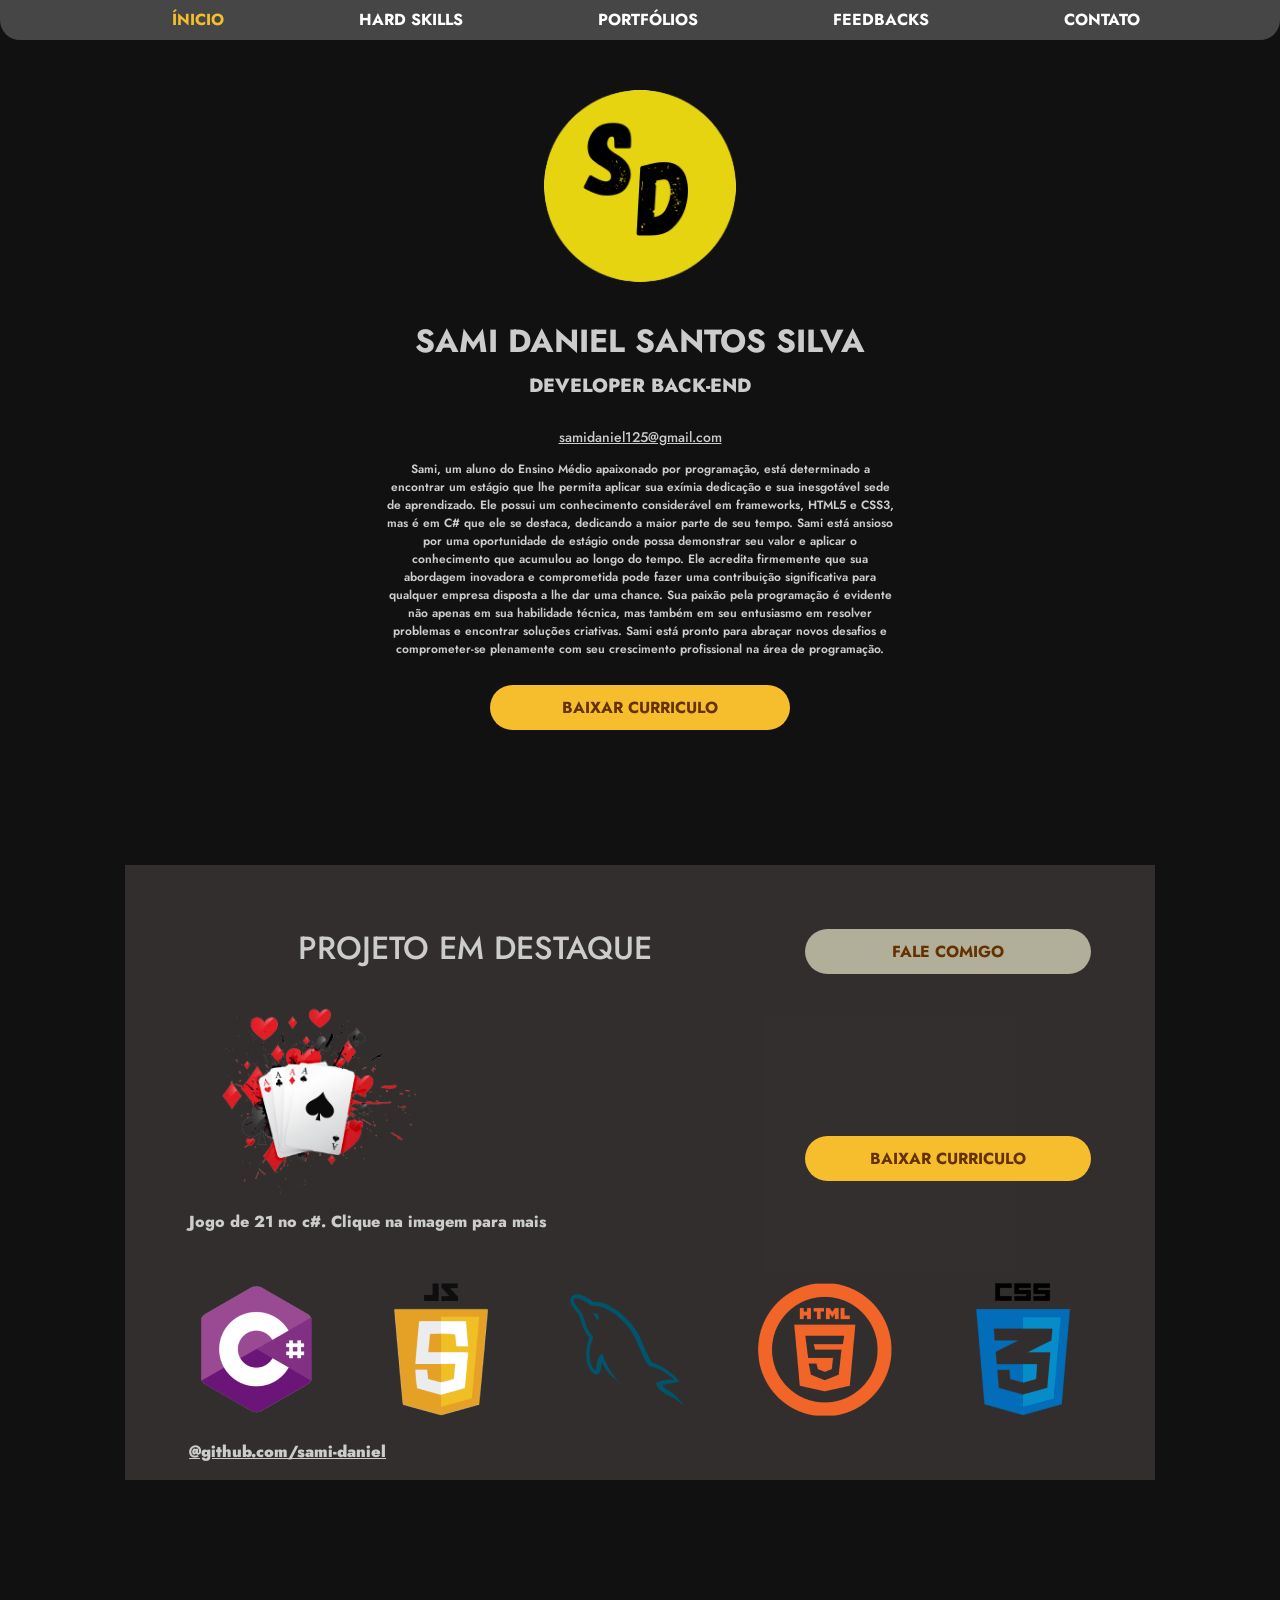
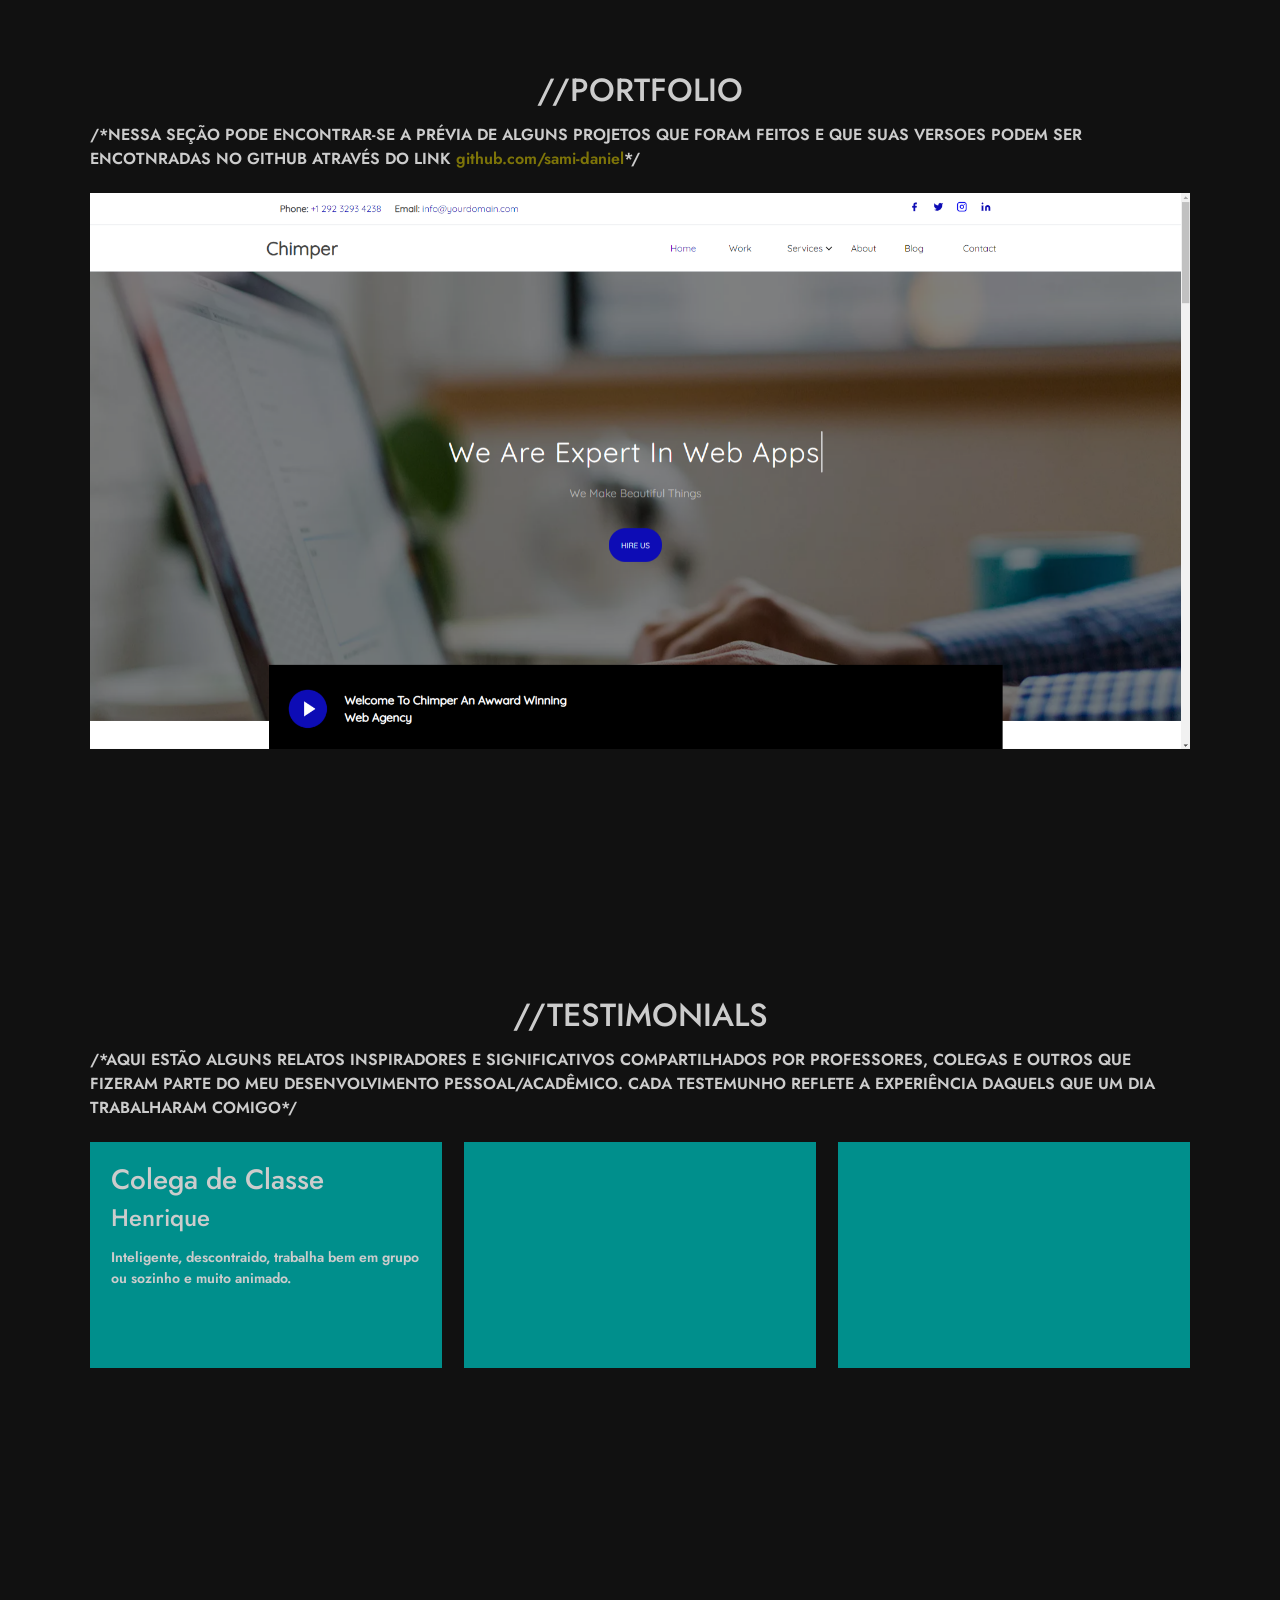
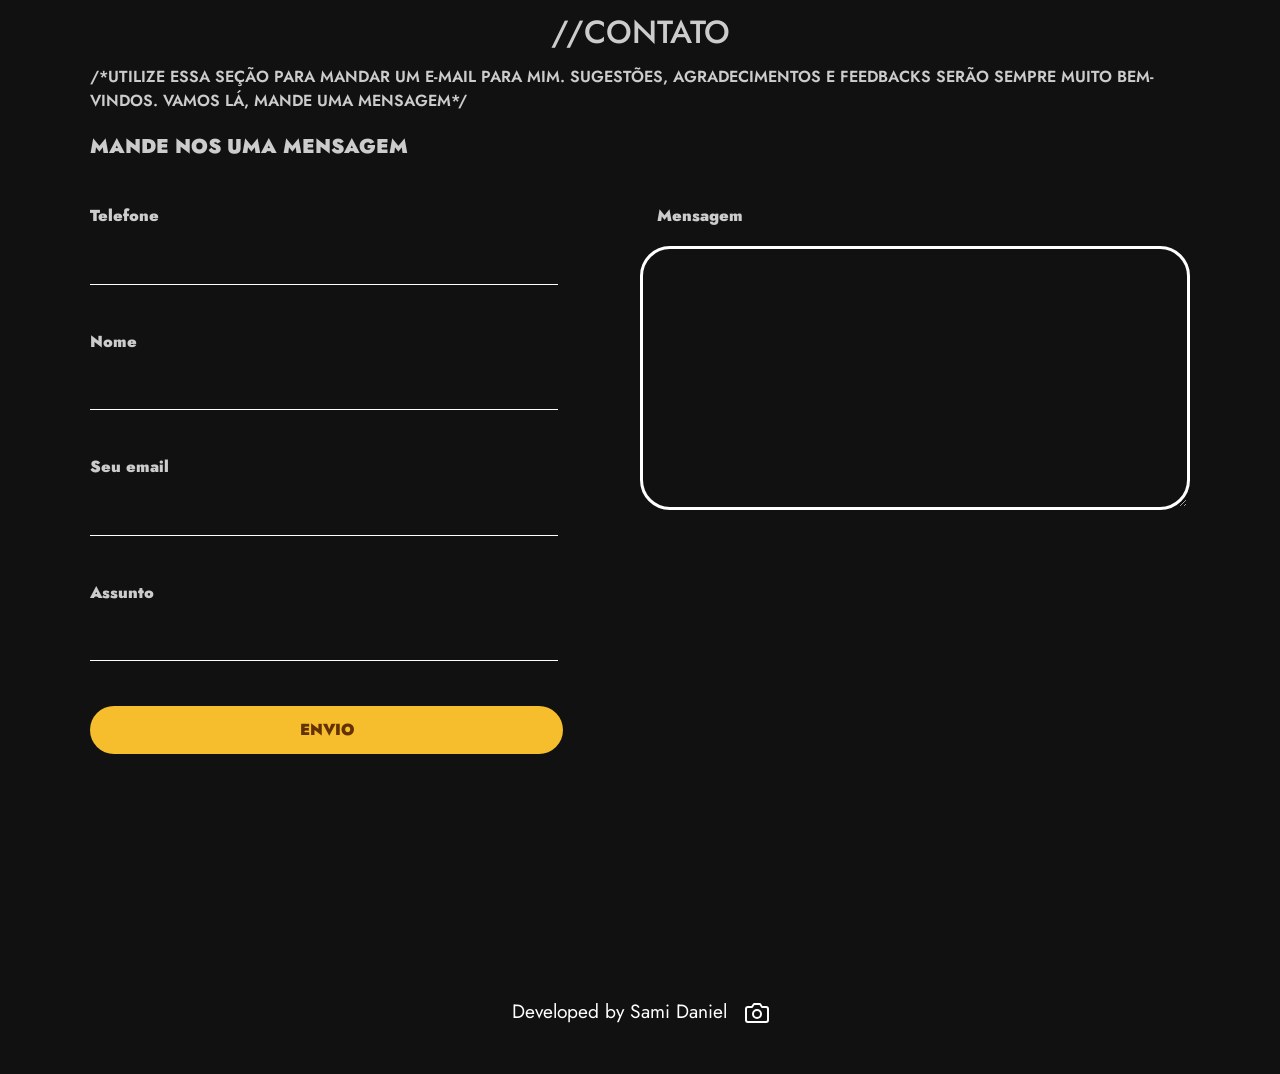
==== commit 0f05dca6: "Mudancas de nomes, adicao da pagina thanks.html, backgorund-iamge mudancas, breakpoint para tablet s" ====
--- a/portfolio_ctor/index.html
+++ b/portfolio_ctor/index.html
@@ -6,15 +6,15 @@
     <meta http-equiv='X-UA-Compatible' content='IE=edge'>
     <title>Sami Daniel Santos Silva</title>
     <meta name="author" content="Sami Daniel Santos Silva">
-    <meta name='viewport' content='width=device-width, initial-scale=1'>
+    <meta name='viewport' content='width=device-width, initial-scale=0.9'>
     <link rel='stylesheet' type='text/css' media='screen'>
     <link rel="stylesheet" href="https://cdn.jsdelivr.net/npm/bootstrap@5.3.2/dist/css/bootstrap.min.css">
     <link rel="stylesheet" href="Assets/css/common.css">
     <script src="https://cdn.jsdelivr.net/npm/bootstrap@5.3.2/dist/js/bootstrap.bundle.min.js"></script>
     <script defer src="Assets/scripts/lightBox.js"></script>
-    <script defer src="Assets/scripts/dowload.js"></script>
     <script defer src="Assets/scripts/showCv.js"></script>
     <script async src="Assets/scripts/menuConfig.js"></script>
+    <script defer src="Assets/scripts/start_a.js"></script>
 </head>
 
 <body>
@@ -40,39 +40,43 @@
             </ul>
         </div>
     </header>
+    <div style="width: 100%; height: 5vh;"> </div>
     <article id="first_art" class="_snapper">
-        <div>
+        <div style="margin-top: 5vh;">
             <section>
-                <div class="father_75_per logo_image">
-                    <div>
-                        <img src="Assets/imgs/logos/logo_me.png" alt="">
+                <div style="width: 15%;" class="father_75_per logo_image">
+                    <div>
+                        <img style="width: 100%;" src="Assets/imgs/logos/logo_me.png" alt="">
                     </div>
                 </div>
             </section>
             <section style="margin-top: -5%;">
                 <div class="father_75_per _text_informat">
                     <div>
-                        <h2>SAMI DANIEL SANTOS SILVA</h2>
-                        <h3>DEVELOPER BACK-END</h3>
-                        <h6><a style="text-decoration: underline;" href="#five_art">samidaniel125@gmail.com</a></h6>
-                        <p>Sami, um aluno do Ensino Médio apaixonado por programação, está determinado a encontrar um
-                            estágio que lhe permita aplicar sua exímia dedicação e sua inesgotável sede de aprendizado.
-                            Ele
-                            possui um conhecimento considerável em frameworks, HTML5 e CSS3, mas é em C# que ele se
-                            destaca,
-                            dedicando a maior parte de seu tempo. Sami está ansioso por uma oportunidade de estágio onde
-                            possa demonstrar seu valor e aplicar o conhecimento que acumulou ao longo do tempo. Ele
-                            acredita
-                            firmemente que sua abordagem inovadora e comprometida pode fazer uma contribuição
-                            significativa
-                            para qualquer empresa disposta a lhe dar uma chance. Sua paixão pela programação é evidente
-                            não
-                            apenas em sua habilidade técnica, mas também em seu entusiasmo em resolver problemas e
-                            encontrar
-                            soluções criativas. Sami está pronto para abraçar novos desafios e comprometer-se plenamente
-                            com
-                            seu crescimento profissional na área de programação.</p>
-                    </div>
+
+                    </div>
+                    <h2>SAMI DANIEL SANTOS SILVA</h2>
+                    <h3>DEVELOPER BACK-END</h3>
+                    <h6><a style="text-decoration: underline;" href="#five_art">samidaniel125@gmail.com</a></h6>
+
+                    <p>Sami, um aluno do Ensino Médio apaixonado por programação, está determinado a encontrar um
+                        estágio que lhe permita aplicar sua exímia dedicação e sua inesgotável sede de aprendizado.
+                        Ele
+                        possui um conhecimento considerável em frameworks, HTML5 e CSS3, mas é em C# que ele se
+                        destaca,
+                        dedicando a maior parte de seu tempo. Sami está ansioso por uma oportunidade de estágio onde
+                        possa demonstrar seu valor e aplicar o conhecimento que acumulou ao longo do tempo. Ele
+                        acredita
+                        firmemente que sua abordagem inovadora e comprometida pode fazer uma contribuição
+                        significativa
+                        para qualquer empresa disposta a lhe dar uma chance. Sua paixão pela programação é evidente
+                        não
+                        apenas em sua habilidade técnica, mas também em seu entusiasmo em resolver problemas e
+                        encontrar
+                        soluções criativas. Sami está pronto para abraçar novos desafios e comprometer-se plenamente
+                        com
+                        seu crescimento profissional na área de programação.</p>
+
                     <div class="button_dowload_cv dowload_button">
                         <span>BAIXAR CURRICULO</span>
                     </div>
@@ -179,40 +183,6 @@
                             <h4></h4>
                             <p></p>
                         </div>
-                        <div class="square_testimonials">
-                            <h3>Professor</h3>
-                            <h4>nomeProfessor</h4>
-                            <p>Lorem ipsum dolor sit amet consectetur adipisicing elit. Possimus consectetur quasi in
-                                odio sunt praesentium reiciendis blanditiis eos doloribus nobis enim autem at laborum
-                                aspernatur, accusamus fugit harum minus qui!</p>
-                        </div>
-                        <div class="square_testimonials">
-                            <h3></h3>
-                            <h4></h4>
-                            <p></p>
-                        </div>
-                        <div class="square_testimonials">
-                            <h3></h3>
-                            <h4></h4>
-                            <p></p>
-                        </div>
-                        <div class="square_testimonials">
-                            <h3>Professor</h3>
-                            <h4>nomeProfessor</h4>
-                            <p>Lorem ipsum dolor sit amet consectetur adipisicing elit. Possimus consectetur quasi in
-                                odio sunt praesentium reiciendis blanditiis eos doloribus nobis enim autem at laborum
-                                aspernatur, accusamus fugit harum minus qui!</p>
-                        </div>
-                        <div class="square_testimonials">
-                            <h3></h3>
-                            <h4></h4>
-                            <p></p>
-                        </div>
-                        <div class="square_testimonials">
-                            <h3></h3>
-                            <h4></h4>
-                            <p></p>
-                        </div>
                     </div>
                 </div>
             </div>
@@ -226,7 +196,8 @@
                         <h2>//CONTATO</h2>
                     </div>
                     <div>
-                        <p style="margin-bottom: 2.5vh;">/*UTILIZE ESSA SEÇÃO PARA MANDAR UM E-MAIL PARA MIM. SUGESTÕES, AGRADECIMENTOS E FEEDBACKS SERÃO SEMPRE MUITO BEM-VINDOS. VAMOS LÁ, MANDE UMA MENSAGEM*/
+                        <p style="margin-bottom: 2.5vh;">/*UTILIZE ESSA SEÇÃO PARA MANDAR UM E-MAIL PARA MIM. SUGESTÕES,
+                            AGRADECIMENTOS E FEEDBACKS SERÃO SEMPRE MUITO BEM-VINDOS. VAMOS LÁ, MANDE UMA MENSAGEM*/
                         </p>
 
                         <div class="_contact_div">
@@ -257,7 +228,7 @@
                                                 <textarea name="Mensagem:" id="mensagem" cols="30" required
                                                     rows="10"></textarea>
                                             </div>
-                                            <div>
+                                            <div style="grid-column: 1/3;">
                                                 <input type="submit" value="ENVIO">
                                             </div>
                                             <div>
@@ -265,7 +236,8 @@
                                                 <input type="hidden" name="_captcha" value="false">
                                                 <input type="hidden" name="_template" value="table">
                                                 <input type="hidden" name="_cc" value="22201491@aluno.cotemig.com.br">
-                                                <input type="hidden" name="_next" value="https://samidanieldesigns.netlify.app/Assets/other/thanks.html">
+                                                <input type="hidden" name="_next"
+                                                    value="https://samidanieldesigns.netlify.app/Assets/other/thanks.html">
                                             </div>
                                         </div>
                                     </form>
@@ -342,6 +314,16 @@
             <a id="tagA_lightbox" href="https://github.com/sami-daniel">@github.com/sami-daniel</a>
         </div>
     </div>
+    <footer style="width: 100%; padding: 3rem;">
+        <div style="margin: 0 auto;">
+            <span style="font-size: 1.2em; color: white;">Developed by Sami Daniel &nbsp; <svg viewBox="0 0 24 24"
+                    width="24" height="24" stroke="currentColor" stroke-width="2" fill="none" stroke-linecap="round"
+                    stroke-linejoin="round" class="css-i6dzq1">
+                    <path d="M23 19a2 2 0 0 1-2 2H3a2 2 0 0 1-2-2V8a2 2 0 0 1 2-2h4l2-3h6l2 3h4a2 2 0 0 1 2 2z"></path>
+                    <circle cx="12" cy="13" r="4"></circle>
+                </svg></span>
+        </div>
+    </footer>
 </body>
 <script>
     function goContactArt() {
@@ -352,4 +334,5 @@
         })
     }
 </script>
+
 </html>
--- a/portfolio_ctor/Assets/css/common.css
+++ b/portfolio_ctor/Assets/css/common.css
@@ -17,17 +17,15 @@
     transition: color 0.3s;
 }
 
-._colored_selecter{
-    color: #E5D40F !important;
+._colored_selecter {
+    color: #F6BE2C !important;
 }
 
 html {
-    scroll-snap-type: y mandatory;
     scroll-behavior: smooth !important;
 }
 
 body {
-    scroll-snap-type: y mandatory;
     overflow-x: hidden;
 }
 
@@ -41,15 +39,15 @@
 
 ._snapper {
     display: grid;
-    
+
 }
 
 article {
-    min-height: 100vh;
+    width: 100%;
+    display: flex;
+    align-items: center;
+    margin-bottom: 15vh;
     scroll-snap-align: start;
-    width: 100%;
-    display: flex;
-    align-items: center;
 }
 
 header,
@@ -69,47 +67,56 @@
 
 .container {
     display: flex;
-    flex-wrap: wrap;
     justify-content: center;
     align-items: center;
     width: 100%;
 }
 
-.ul_selector li span{
-    transition: 0.5s;
-}
+.ul_selector li span {
+    transition: 0.5s;
+}
+
 .father_75_per {
     width: 75%;
     display: flex;
     align-items: center;
     justify-content: center;
 }
-.Justify_center{
+
+.Justify_center {
     justify-content: center;
 }
-._art_text{
+
+._art_text {
     padding: 0rem;
     justify-content: center;
 }
-.carousel-control-prev-icon, .carousel-control-next-icon{
+
+.carousel-control-prev-icon,
+.carousel-control-next-icon {
     filter: brightness(1);
 }
-.container_title_desc > div:nth-child(2) span{
+
+.container_title_desc>div:nth-child(2) span {
     color: #E5D40F;
     filter: brightness(0.55);
 }
-.container_title_desc a{
+
+.container_title_desc a {
     text-decoration: none;
 }
-section div:first-child h2{
+
+section div:first-child h2 {
     text-align: center;
     margin-bottom: 1.5vh;
 }
-.container_title_desc p{
+
+.container_title_desc p {
     font-size: 16px;
     font-weight: 600;
     margin-top: 1.5VH;
 }
+
 ._navmenu {
     position: fixed;
     top: 0;
@@ -118,14 +125,17 @@
     width: 100%;
     padding: .5em;
 }
-.last_child_desc{
+
+.last_child_desc {
     width: 100%;
     position: relative;
     height: 100%;
 }
-.container_title_desc div:last-child img{
-    width: 100%;
-}
+
+.container_title_desc div:last-child img {
+    width: 100%;
+}
+
 ._navmenu ul {
     text-transform: uppercase;
     font-weight: 900;
@@ -135,9 +145,11 @@
     max-width: 1000px;
     margin: 0 !important;
 }
-#carouselExampleAutoplaying img{
-    min-height: 650px;
-}
+
+#carouselExampleAutoplaying img {
+    max-height: 650px;
+}
+
 ._navmenu span {
     color: white;
     cursor: pointer;
@@ -147,6 +159,16 @@
     display: flex;
     justify-content: center;
     margin-bottom: 8.15%;
+}
+._starter_lgtBox_hard{
+    cursor: pointer;
+    transition: 0.5s;
+}
+._starter_lgtBox_hard:hover{
+    transform: scale(1.05);
+}
+._starter_lgtBox_hard:not(:hover){
+    transition: 0.5s;
 }
 
 .button_dowload_cv {
@@ -159,10 +181,18 @@
     font-weight: 700;
     border-radius: 30px;
     max-width: 300px;
-    background-color: #E5D40F;
+    background-color: #F6BE2C;
+    color: rgb(100, 50, 0);
     cursor: pointer;
-}
-
+    transition: 0.5s ease-in-out;
+}
+.button_dowload_cv:hover{
+    background-color: white;
+    color: black;
+}
+.button_dowload_cv:not(:hover){
+    transition: 0.5s;
+}
 ._text_informat>div:nth-child(1) {
     position: relative;
 }
@@ -172,7 +202,7 @@
 }
 
 ._text_informat h3 {
-    font-size: 20px;
+    font-size: 1.2em;
     font-weight: 800;
     text-align: center;
 }
@@ -200,54 +230,12 @@
 
 ._text_informat p {
     font-weight: 600;
-    font-size: 15px;
+    font-size: 0.75em;
     text-align: center;
     margin: 0 auto;
     max-width: 512px;
 }
 
-._pAbsolute_img_first {
-    position: absolute;
-    z-index: -10;
-
-}
-
-._pAbsolute_img_first:nth-child(1) {
-    top: 45%;
-    left: 10%;
-}
-
-._pAbsolute_img_first:nth-child(1) {
-    animation: rotate linear infinite 2s;
-    top: 40%;
-    left: 10%;
-    transform: rotate(46deg);
-}
-
-._pAbsolute_img_first:nth-child(2) {
-    animation: rotate linear infinite 2s;
-    top: 8%;
-    left: 30%;
-}
-
-._pAbsolute_img_first:nth-child(3) {
-    animation: rotate linear infinite 2s;
-    top: 19%;
-    left: 60%;
-}
-
-._pAbsolute_img_first:nth-child(4) {
-    animation: rotate linear infinite 2s;
-    top: 13%;
-    left: 80%;
-}
-
-._pAbsolute_img_first:nth-child(5) {
-    animation: rotate linear infinite 2s;
-    top: 48%;
-    left: 72%;
-}
-
 ._pAbsolute_img_first:nth-child(6) {
     left: 5%;
 }
@@ -261,15 +249,15 @@
 }
 
 ._container_hard>div {
-    width: 80.9375%;
+    width: 80.457%;
     padding: 4rem;
-    background-color: rgba(255,255,255, 50%);
+    background-color: rgba(70, 64, 64, 0.65);
     display: grid;
     grid-template-columns: 1fr 0.5fr;
-    grid-template-rows: 1fr 1fr 1fr 0.5fr 0.01fr;
     max-width: 1280px;
     gap: 5%;
 }
+
 ._container_hard>div>div:first-child {
     grid-row: 1/4;
 }
@@ -301,14 +289,23 @@
     margin: 0;
     width: 100%;
     grid-row: 2/5;
+    color: rgb(100, 50, 0); ;
 }
 
 #button_hard_skill_contact {
     margin: 0;
     width: 100%;
     background-color: #B1AF99;
-}
-
+    color: rgb(100, 50, 0); ;
+}
+#button_hard_skill_contact:hover{
+    background-color: white;
+    color: black;
+    transition: 0.5s;
+}
+#button_hard_skill_contact:not(:hover){
+    transition: 0.5s;
+}
 .linguagens-bars {
     background-color: #E5D40F;
     border-radius: 50px;
@@ -322,8 +319,7 @@
 ._lightbox {
     display: none;
     display: flex;
-    justify-content: center;
-    align-items: center;
+    flex-direction: column;
     position: fixed;
     z-index: -1;
     opacity: 0;
@@ -339,15 +335,11 @@
 }
 
 ._lightbox>div:first-child {
-    margin-bottom: 3.0vh;
     text-align: center;
     font-weight: 900;
     width: 100%;
     color: white;
-}
-
-._lightbox>div:nth-child(2) img {
-    min-height: 650px;
+    margin-bottom: 0.75vh;
 }
 
 ._lightbox>div:last-child {
@@ -359,8 +351,10 @@
 ._lightbox.entry_ligth_configs {
     opacity: 1;
     z-index: 1000;
-    display: block;
-    min-width: 75%;
+    overflow-y: auto;
+}
+._lightbox img{
+    max-height: 71vh;
 }
 
 .overlay.entry_overlay {
@@ -378,7 +372,7 @@
     top: 0;
     bottom: 0;
     display: none;
-    background-color: rgba(0, 0, 0, 0.50);
+    background-color: rgba(0, 0, 0, 0.75);
 }
 
 .button_close {
@@ -404,13 +398,15 @@
 .container_hard_skill img:not(:hover) {
     transition: 0.5s;
 }
-.testimonials > div:last-child{
+
+.testimonials>div:last-child {
     display: grid;
     grid-template-columns: 1fr 1fr 1fr;
-    grid-template-rows: 1fr 1fr 1fr;
+    grid-template-rows: 1fr;
     gap: 2%;
 }
-.square_testimonials{
+
+.square_testimonials {
     width: 100%;
     position: relative;
     background-color: #008F8C;
@@ -418,24 +414,26 @@
     transition: 0.5s;
     min-height: 226px;
 }
-@media (max-width:1280px){
-    ._art_text{
+
+@media (max-width:1280px) {
+    ._art_text {
         padding: 3.5rem;
     }
-    .square_testimonials{
-        min-height: 100px;
-    }
-    ._lightbox{
+
+    ._lightbox {
         min-width: 95% !important;
     }
-    .excpFinal1280{
+
+    .excpFinal1280 {
         padding: 2.8rem;
     }
-    .sectExcp{
+
+    .sectExcp {
         margin-top: 1vh !important;
 
     }
 }
+
 /*@media (min-width:2560px){
     ._art_text{
         align-items: unset;
@@ -445,96 +443,127 @@
     }
 }
 */
-.max_width_1110{
+.max_width_1110 {
     max-width: 1100px;
 }
-.sectExcp{
-    margin-top:10vh;
-}
+
+.sectExcp {
+    margin-top: 10vh;
+}
+
 /*Possivel cor: #008F8C*/
-.square_testimonials > p{
+.square_testimonials>p {
     font-size: 14px;
 }
-.square_testimonials:hover{
+
+.square_testimonials:hover {
     transform: scale(1.05);
-    -webkit-box-shadow: 10px 10px 30px 1px rgba(0,0,0,0.56);
-    -moz-box-shadow: 10px 10px 30px 1px rgba(0,0,0,0.56);
-    box-shadow: 10px 10px 30px 1px rgba(0,0,0,0.56);
-}
-._align_mid{
+    -webkit-box-shadow: 10px 10px 30px 1px rgba(0, 0, 0, 0.56);
+    -moz-box-shadow: 10px 10px 30px 1px rgba(0, 0, 0, 0.56);
+    box-shadow: 10px 10px 30px 1px rgba(0, 0, 0, 0.56);
+}
+
+._align_mid {
     display: flex;
     align-items: center;
     flex-direction: column;
 }
-.grid_wrapper_photo_section{
+
+.grid_wrapper_photo_section {
     display: flex;
     flex-wrap: nowrap !important;
 }
-._experience_school_div{
+
+._experience_school_div {
     width: 100%;
     display: flex;
     margin-top: 3.5vh;
 }
-._experience_school_div img{
+
+._experience_school_div img {
     width: 85% !important;
 }
-._experience_school_div > div:first-child{
+
+._experience_school_div>div:first-child {
     position: relative;
 }
-._contact_div > div{
+
+._contact_div>div {
     display: flex;
     flex-wrap: nowrap;
 }
-._contact_div > div > div:first-child h5{
+
+._contact_div>div>div:first-child h5 {
     font-weight: 900;
     margin-bottom: 5vh;
 }
-._contact_div form label{
+
+._contact_div form label {
     font-size: 1em;
-    color: black;
-    font-weight: 900;
-    margin-bottom: 1.5vh;
-}
-._contact_div form input[type='text'],input[type='email'],input[type='tel']{
+    font-weight: 900;
+}
+
+
+._contact_div form input[type='text'],
+input[type='email'],
+input[type='tel'] {
     width: 85%;
     background-color: transparent;
     outline: none;
     border: none;
     margin-top: 3.5vh;
-    border-bottom: black solid 1px;
-}
-._contact_div form > div{
+    border-bottom: white solid 1px;
+    color: white;
+}
+
+._contact_div form>div {
     display: grid;
     grid-template-columns: 1fr 1fr;
-    grid-template-rows: 1fr 1fr 1fr 1fr 1fr;
-}
-._contact_div > div > div{
-    width: 100%;
-}
-
-.margin_bottom_inputs{
+    grid-template-rows: 1fr 1fr 1fr 1fr 0.5fr;
+}
+
+._contact_div>div>div {
+    width: 100%;
+}
+
+
+.margin_bottom_inputs {
     margin-bottom: 5vh;
 }
-._contact_div form input[type='submit']{
+
+._contact_div form input[type='submit'] {
     padding: .75rem;
     background-color: #F6BE2C;
     border-radius: 30px;
     outline: none;
     border: none;
-    width: 30% !important;
+    width: 43% !important;
     font-weight: 900;
     margin: 0 auto;
-}
-.dFlexInput{
+    color: rgb(100, 50, 0);
+}
+._contact_div form input[type='submit']:hover{
+    background-color: white;
+    color: black;
+    transition: 0.5s;
+}
+._contact_div form input[type='submit']:not(:hover){
+    transition: 0.5s;
+}
+
+.dFlexInput {
     display: flex;
     flex-direction: column;
 }
-._contact_div textarea{
+
+
+._contact_div textarea {
     resize: vertical;
     border-radius: 30px;
     background-color: transparent;
     outline: none;
-    color: black;
+    color: white;
+    border: white solid 3px;
     font-weight: 900;
     letter-spacing: 2px;
     font-size: 14px;
@@ -542,17 +571,21 @@
     min-height: 91px;
     max-height: 55vh;
 }
-._contact_div form input[type='button']{
+
+._contact_div form input[type='button'] {
     padding: 20px;
     background-color: #F6BE2C;
     outline: none;
     border: none;
     width: 40%;
 }
-._contact_div form > div > div:last-child{
+
+._contact_div form>div>div:last-child {
     grid-column: 1/3;
     text-align: center;
 }
+
+
 @keyframes rotate {
     0% {
         transform: rotate(0deg);
@@ -599,3 +632,56 @@
     }
 }
 
+body {
+  background: #fff;
+}
+@keyframes scroll {
+  100% {
+    background-position: 0px -400%;
+  }
+}
+body{
+    animation: scroll 100s linear infinite;
+    background: url('../imgs/imgs/black-glitch-effect-texture-background.jpg'),
+    #111111;
+    color: rgb(204, 204, 204);
+    background-size: 100%;
+    background-position: 100%;
+}
+
+/*https://img.freepik.com/free-vector/realistic-vhs-effect-background_23-2150087304.jpg?w=1380&t=st=1696353864~exp=1696354464~hmac=fab7aab3bb789c2217fc2d8feeb1d0417a152dc08450c964df9f0dbcf1a779da*/
+/*--https://img.freepik.com/free-photo/low-angle-tree-with-starry-night-sky_23-2148282336.jpg?w=1380&t=st=1696353889~exp=1696354489~hmac=708a9d97400f04fcb5ec1e0aef1c9506d4156e1b2c5b88f44d9c32e501d5abe3*/
+/*https://img.freepik.com/free-vector/vector-glitch-background-digital-image-data-distortion_1217-2116.jpg?w=826&t=st=1696353798~exp=1696354398~hmac=4b569712ec57049ed36daedb57de06cbcf8a57b93bebf8c3ccdc62c93a9c46e1*/
+/*https://img.freepik.com/free-photo/pixelated-abstract-pattern-futuristic-error-message-computer-generative-ai_188544-19492.jpg?w=1380&t=st=1696353791~exp=1696354391~hmac=63d383a39668333309e237d89c810c30bdeaef05d77d610509c897cf17537d9a*/
+/*https://img.freepik.com/free-photo/technology-internet-big-data-background_1387-1011.jpg?w=996&t=st=1696353625~exp=1696354225~hmac=cf96e278513aeae1e7562f6e67ba45fd79c63401053414cabb5fb50ffe6b93ea*/
+/*https://img.freepik.com/free-photo/black-glitch-effect-texture-background_53876-102440.jpg?w=1380&t=st=1696353617~exp=1696354217~hmac=d83aa6988712c726dadc778d734e35dc7ae69142e1cb8c11c81067ef78ab7b84*/
+/*https://img.freepik.com/free-photo/glitter-texture-background_23-2148110702.jpg?w=1380&t=st=1696353612~exp=1696354212~hmac=00164023b49701decb684629e4650e46b47622b557d73e1221da9078c306213c*/
+/*https://img.freepik.com/free-photo/double-color-exposure-paint-brush-abstract-background_53876-102742.jpg?w=1380&t=st=1696353607~exp=1696354207~hmac=1cdd6b18777d8bd0b8b40f46bc6f5afacf7aae4fbf4b9247cd087367b2067816*/
+/*https://img.freepik.com/free-photo/abstract-geometric-background-shapes-texture_1194-301821.jpg?w=826&t=st=1696353603~exp=1696354203~hmac=536036934674ce4219de3a33daef2fb89ebfcffd44c4f533ba5fab7e7c8dc2b2*/
+/*https://img.freepik.com/free-photo/abstract-geometric-background-shapes-texture_1194-301821.jpg?w=826&t=st=1696353603~exp=1696354203~hmac=536036934674ce4219de3a33daef2fb89ebfcffd44c4f533ba5fab7e7c8dc2b2*/
+/*https://previews.123rf.com/images/stevanovicigor/stevanovicigor1410/stevanovicigor141000237/33042323-abstract-computer-programming-code-as-technology-background.jpg*/
+/*https://history-computer.com/wp-content/uploads/2023/03/shutterstock_1805228101-scaled.jpg*/
+/*https://cdn.allaboutcookies.org/images/2022/06/24/static-ip-vs-dynamic-ip.jpg*/
+/*https://img.freepik.com/free-vector/realistic-vhs-effect-background_23-2150087304.jpg*/
+/*https://png.pngtree.com/background/20220727/original/pngtree-glitch-vhs-distortion-screen-vector-background-of-video-glitch-effect-with-picture-image_1840788.jpg*/
+/*'https://andreivictor.ro/codepen/scroll-bg-animation-pinterest/bg_pasta_grid-3f880df3.jpg'*/
+/*https://images.unsplash.com/photo-1465146633011-14f8e0781093?ixlib=rb-1.2.1&ixid=eyJhcHBfaWQiOjEyMDd9&auto=format&fit=crop&w=3450&q=80*/
+
+/* Fallback if the operatring system prefers reduced motion*/
+@media (prefers-reduced-motion) {
+  body {
+    animation: scroll 800s linear infinite;
+  }
+}
+
+@media (min-width: 670px) {
+  .title {
+    font-size: 5rem;
+  }
+}
+
+@media screen and (min-width:768px) and (max-width:1023px){
+    .container_hard_skill > div img{
+        width: 85%;
+    }
+}
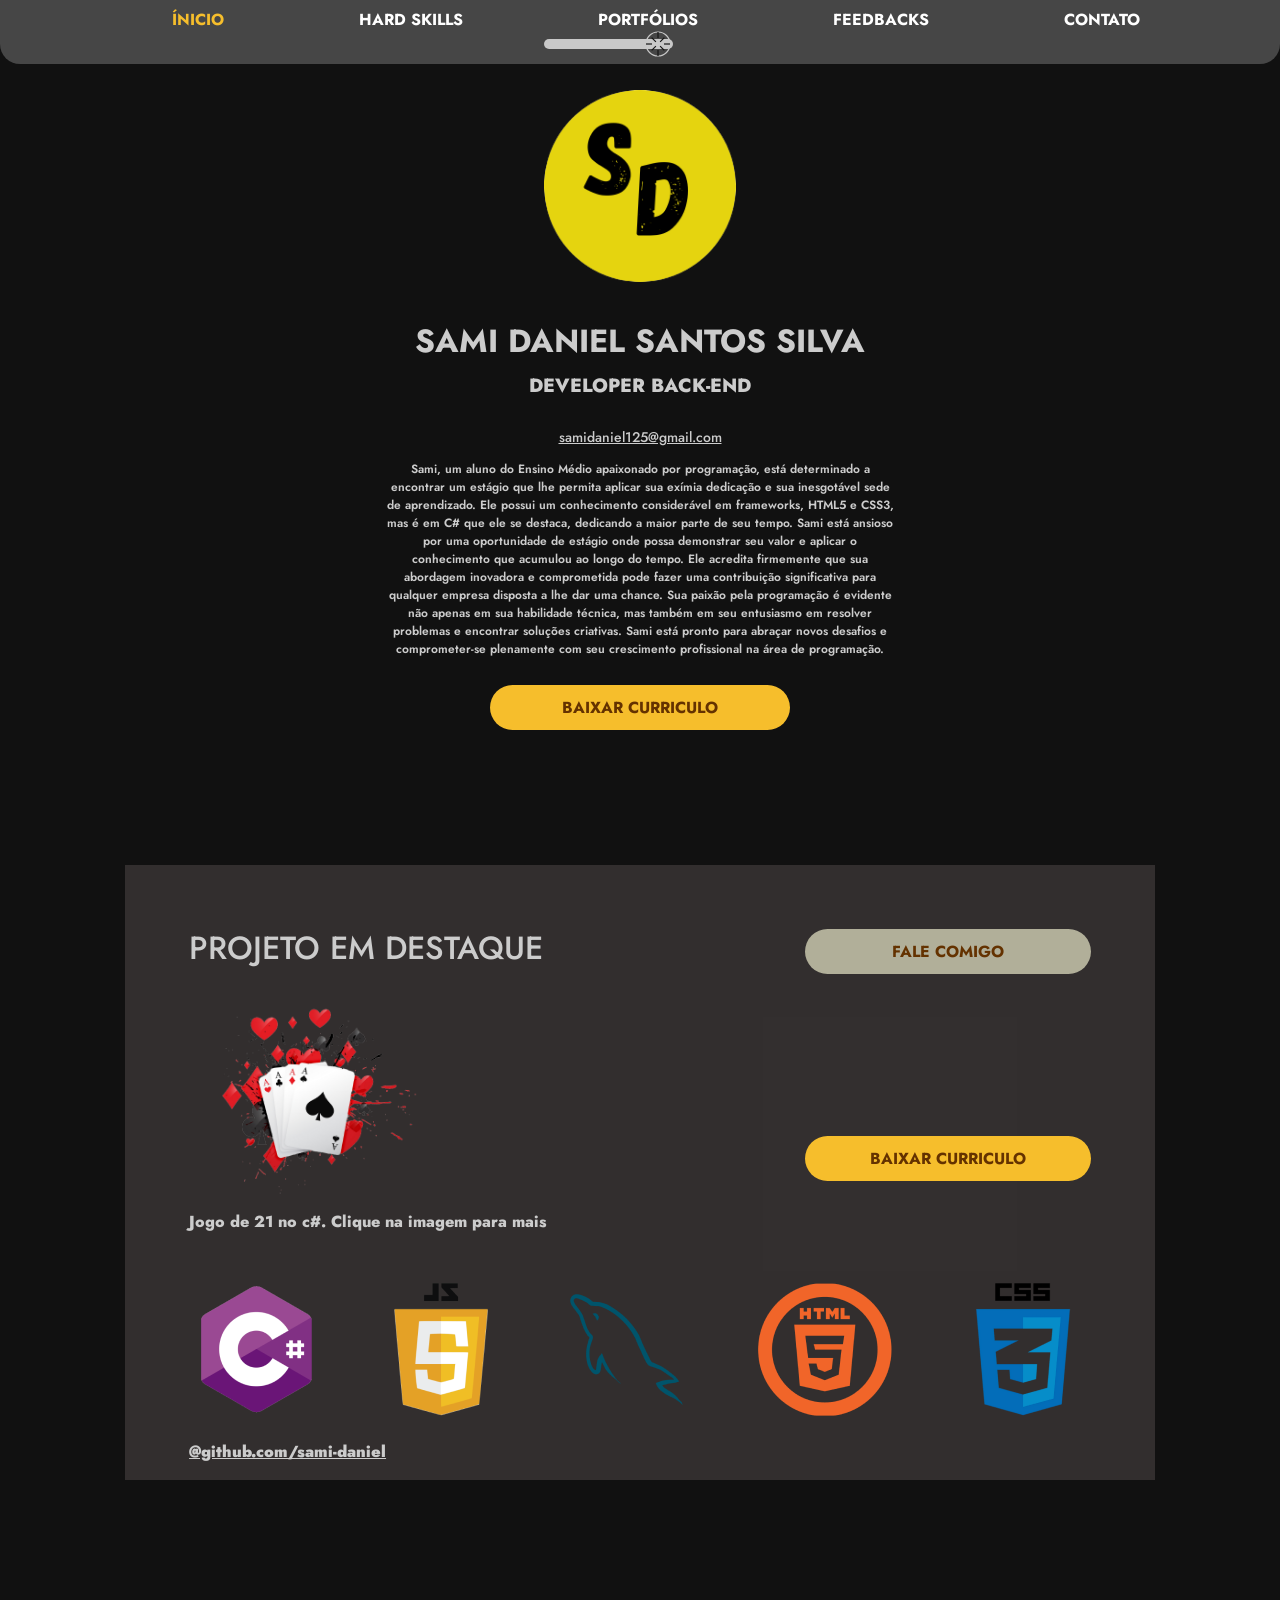
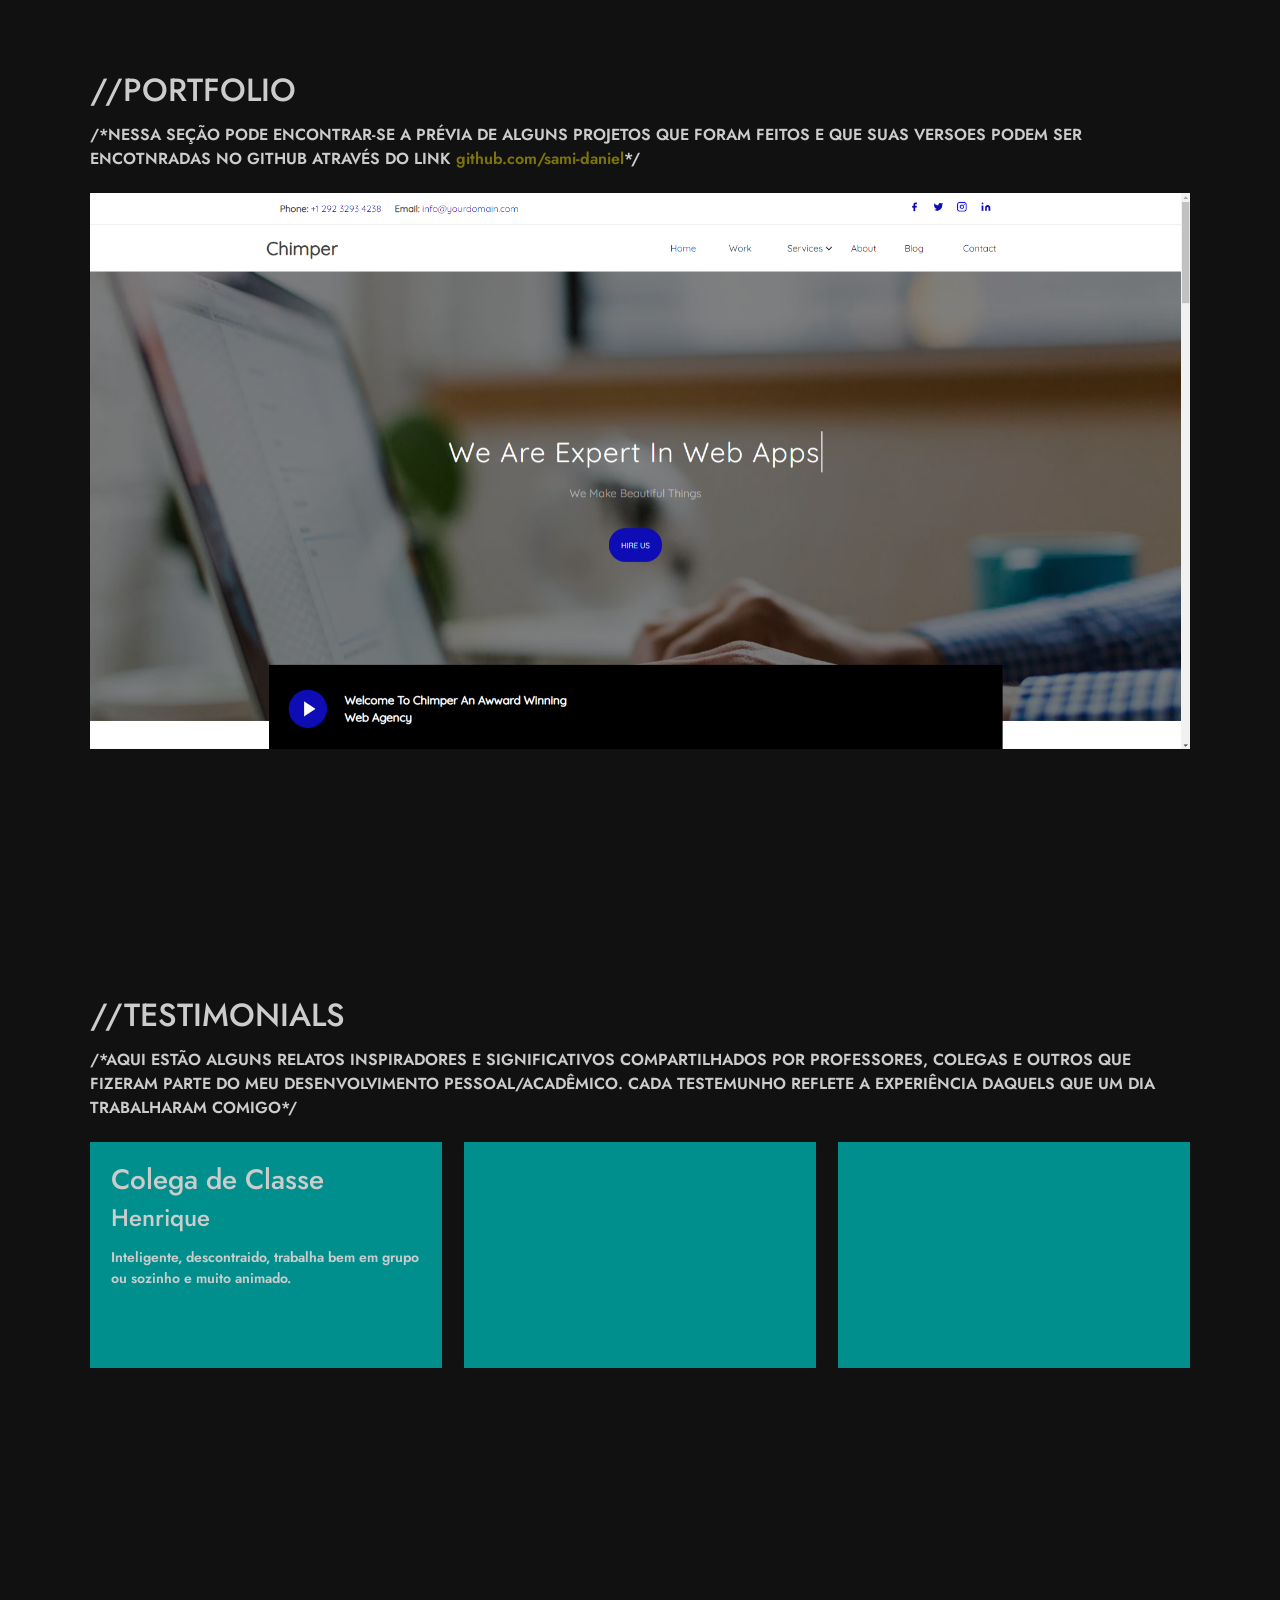
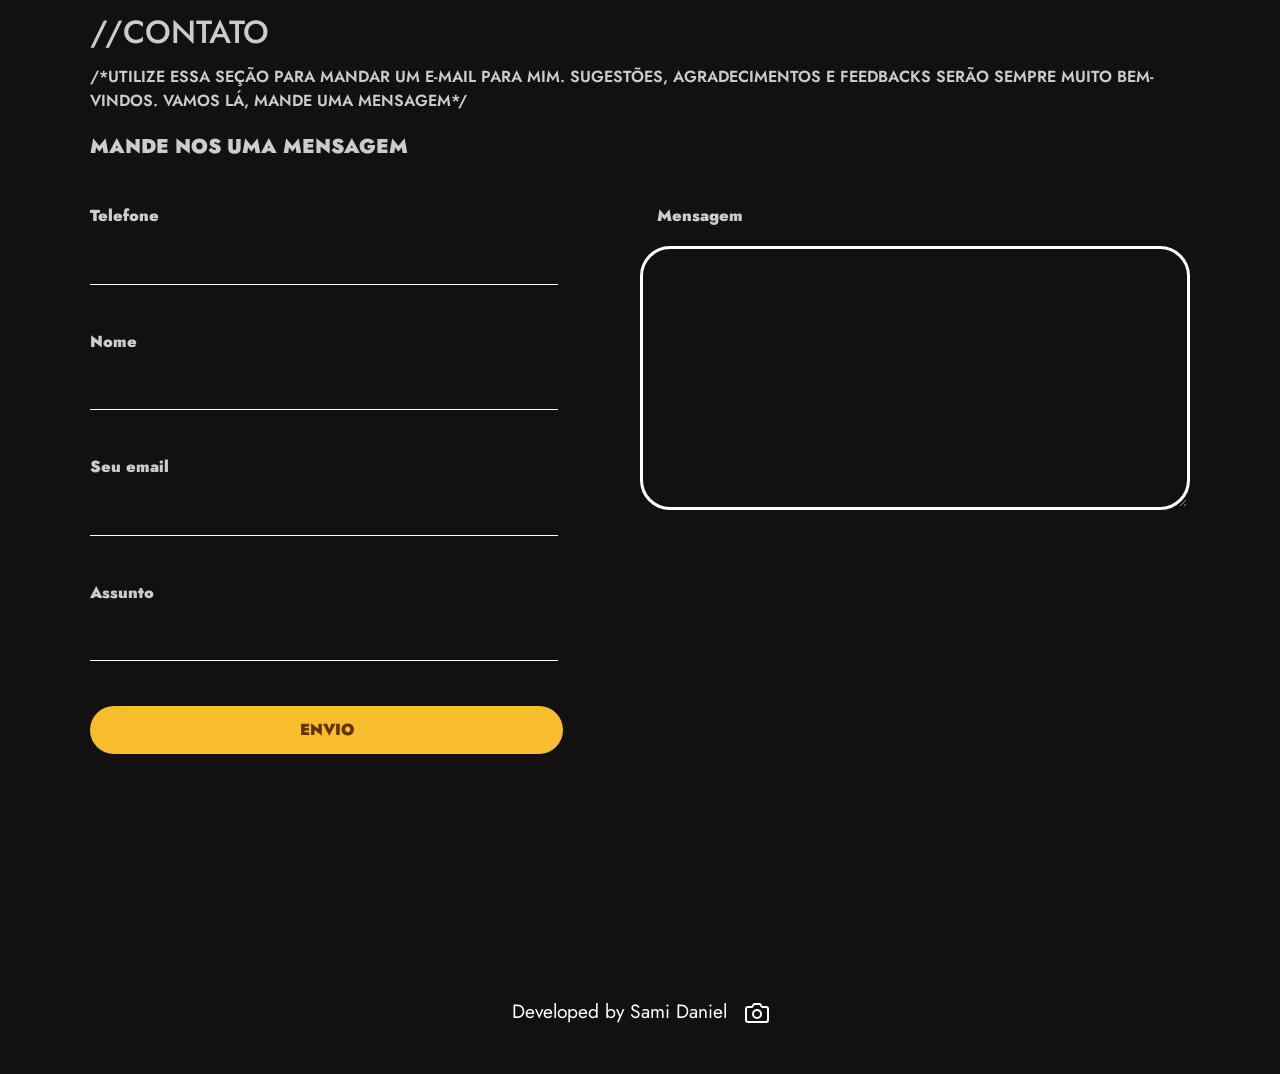
==== commit 00105d10: "Add formaters to inputs" ====
--- a/portfolio_ctor/index.html
+++ b/portfolio_ctor/index.html
@@ -18,7 +18,7 @@
 </head>
 
 <body>
-    <header class="_navmenu">
+    <header class="_navmenu" style="flex-direction: row;">
         <div class="container">
             <ul class="ul_selector">
                 <li>
@@ -38,6 +38,9 @@
                     <a href="#five_art"><span id="spanFiveMenu" class="">contato</span></a>
                 </li>
             </ul>
+        </div>
+        <div style="margin-right: 5vw;">
+            <input type="range" id="ranger" class="custom-range" min="0" max="100" value="50">
         </div>
     </header>
     <div style="width: 100%; height: 5vh;"> </div>
@@ -333,6 +336,44 @@
             linkA.click();
         })
     }
+
+    const brightnessRange = document.getElementById('ranger');
+    brightnessRange.value = 100
+    brightnessRange.addEventListener('input', function () {
+        const brightnessValue = brightnessRange.value;
+        if (brightnessValue > 25) {
+            document.body.style.filter = `brightness(${brightnessValue}%)`;
+        }
+    });
+
+    document.getElementById('insertNumber').addEventListener('input', () => {
+        let telIn = document.getElementById('insertNumber');
+        let telFormat = telIn.value;
+
+        telFormat = telFormat.replace(/\D/g, '');
+
+        if (telFormat.length > 0) {
+            telIn.value = `(${telFormat.substring(0, 2)}`;
+
+            if (telFormat.length > 2) {
+                telIn.value += `) ${telFormat.substring(2, 6)}`;
+
+                if (telFormat.length > 6) {
+                    telIn.value += `-${telFormat.substring(6, 10)}`;
+                }
+            }
+        }
+    });
+    document.getElementById('insertName').addEventListener('input', () => {
+    let input = document.getElementById('insertName');
+    let value = input.value;
+
+    if (value.length > 0) {
+        input.value = value.charAt(0).toUpperCase() + value.slice(1);
+    }
+});
+
+
 </script>
 
 </html>
--- a/portfolio_ctor/Assets/css/common.css
+++ b/portfolio_ctor/Assets/css/common.css
@@ -25,17 +25,12 @@
     scroll-behavior: smooth !important;
 }
 
-body {
-    overflow-x: hidden;
-}
 
 a {
     color: currentColor;
 }
 
-body {
-    background-color: #9AC6D3;
-}
+
 
 ._snapper {
     display: grid;
@@ -107,7 +102,6 @@
 }
 
 section div:first-child h2 {
-    text-align: center;
     margin-bottom: 1.5vh;
 }
 
@@ -193,9 +187,6 @@
 .button_dowload_cv:not(:hover){
     transition: 0.5s;
 }
-._text_informat>div:nth-child(1) {
-    position: relative;
-}
 
 ._text_informat>div {
     width: 49%;
@@ -632,9 +623,6 @@
     }
 }
 
-body {
-  background: #fff;
-}
 @keyframes scroll {
   100% {
     background-position: 0px -400%;
@@ -645,10 +633,41 @@
     background: url('../imgs/imgs/black-glitch-effect-texture-background.jpg'),
     #111111;
     color: rgb(204, 204, 204);
+    overflow-x: hidden;
     background-size: 100%;
     background-position: 100%;
 }
 
+.custom-range {
+    -webkit-appearance: none;
+    appearance: none;
+    width: 100%;
+    height: 10px;
+
+    background-size: 10px 10px;
+    background-position: -2px -2px, -2px -2px;
+    border-radius: 5px;
+    outline: none;
+    opacity: 0.7;
+    -webkit-transition: .2s;
+    transition: opacity .2s;
+    cursor: pointer;
+  }
+
+  .custom-range:hover {
+    opacity: 1;
+  }
+
+  .custom-range::-webkit-slider-thumb {
+    -webkit-appearance: none;
+    appearance: none;
+    width: 30px;
+    height: 30px;
+    background: url('data:image/svg+xml;utf8,<svg xmlns="http://www.w3.org/2000/svg" viewBox="0 0 100 100" width="100" height="100"><circle cx="50" cy="50" r="40" fill="none" stroke="white" stroke-width="4"/><line x1="50" y1="10" x2="50" y2="30" stroke="black" stroke-width="4"/><line x1="50" y1="70" x2="50" y2="90" stroke="black" stroke-width="4"/><line x1="10" y1="50" x2="30" y2="50" stroke="black" stroke-width="4"/><line x1="70" y1="50" x2="90" y2="50" stroke="black" stroke-width="4"/><line x1="29" y1="29" x2="43" y2="43" stroke="black" stroke-width="4"/><line x1="71" y1="29" x2="57" y2="43" stroke="black" stroke-width="4"/><line x1="29" y1="71" x2="43" y2="57" stroke="black" stroke-width="4"/><line x1="71" y1="71" x2="57" y2="57" stroke="black" stroke-width="4"/></svg>') no-repeat;
+    background-size: 100% 100%;
+    cursor: pointer;
+  }
+  
 /*https://img.freepik.com/free-vector/realistic-vhs-effect-background_23-2150087304.jpg?w=1380&t=st=1696353864~exp=1696354464~hmac=fab7aab3bb789c2217fc2d8feeb1d0417a152dc08450c964df9f0dbcf1a779da*/
 /*--https://img.freepik.com/free-photo/low-angle-tree-with-starry-night-sky_23-2148282336.jpg?w=1380&t=st=1696353889~exp=1696354489~hmac=708a9d97400f04fcb5ec1e0aef1c9506d4156e1b2c5b88f44d9c32e501d5abe3*/
 /*https://img.freepik.com/free-vector/vector-glitch-background-digital-image-data-distortion_1217-2116.jpg?w=826&t=st=1696353798~exp=1696354398~hmac=4b569712ec57049ed36daedb57de06cbcf8a57b93bebf8c3ccdc62c93a9c46e1*/
@@ -668,20 +687,17 @@
 /*https://images.unsplash.com/photo-1465146633011-14f8e0781093?ixlib=rb-1.2.1&ixid=eyJhcHBfaWQiOjEyMDd9&auto=format&fit=crop&w=3450&q=80*/
 
 /* Fallback if the operatring system prefers reduced motion*/
-@media (prefers-reduced-motion) {
-  body {
-    animation: scroll 800s linear infinite;
-  }
-}
-
-@media (min-width: 670px) {
+
+
+
+@media (min-width:670px) {
   .title {
     font-size: 5rem;
   }
 }
-
-@media screen and (min-width:768px) and (max-width:1023px){
-    .container_hard_skill > div img{
-        width: 85%;
+@media (max-width:320px){
+    body{
+       font-size: 5em;
+        background-repeat: no-repeat;
     }
 }
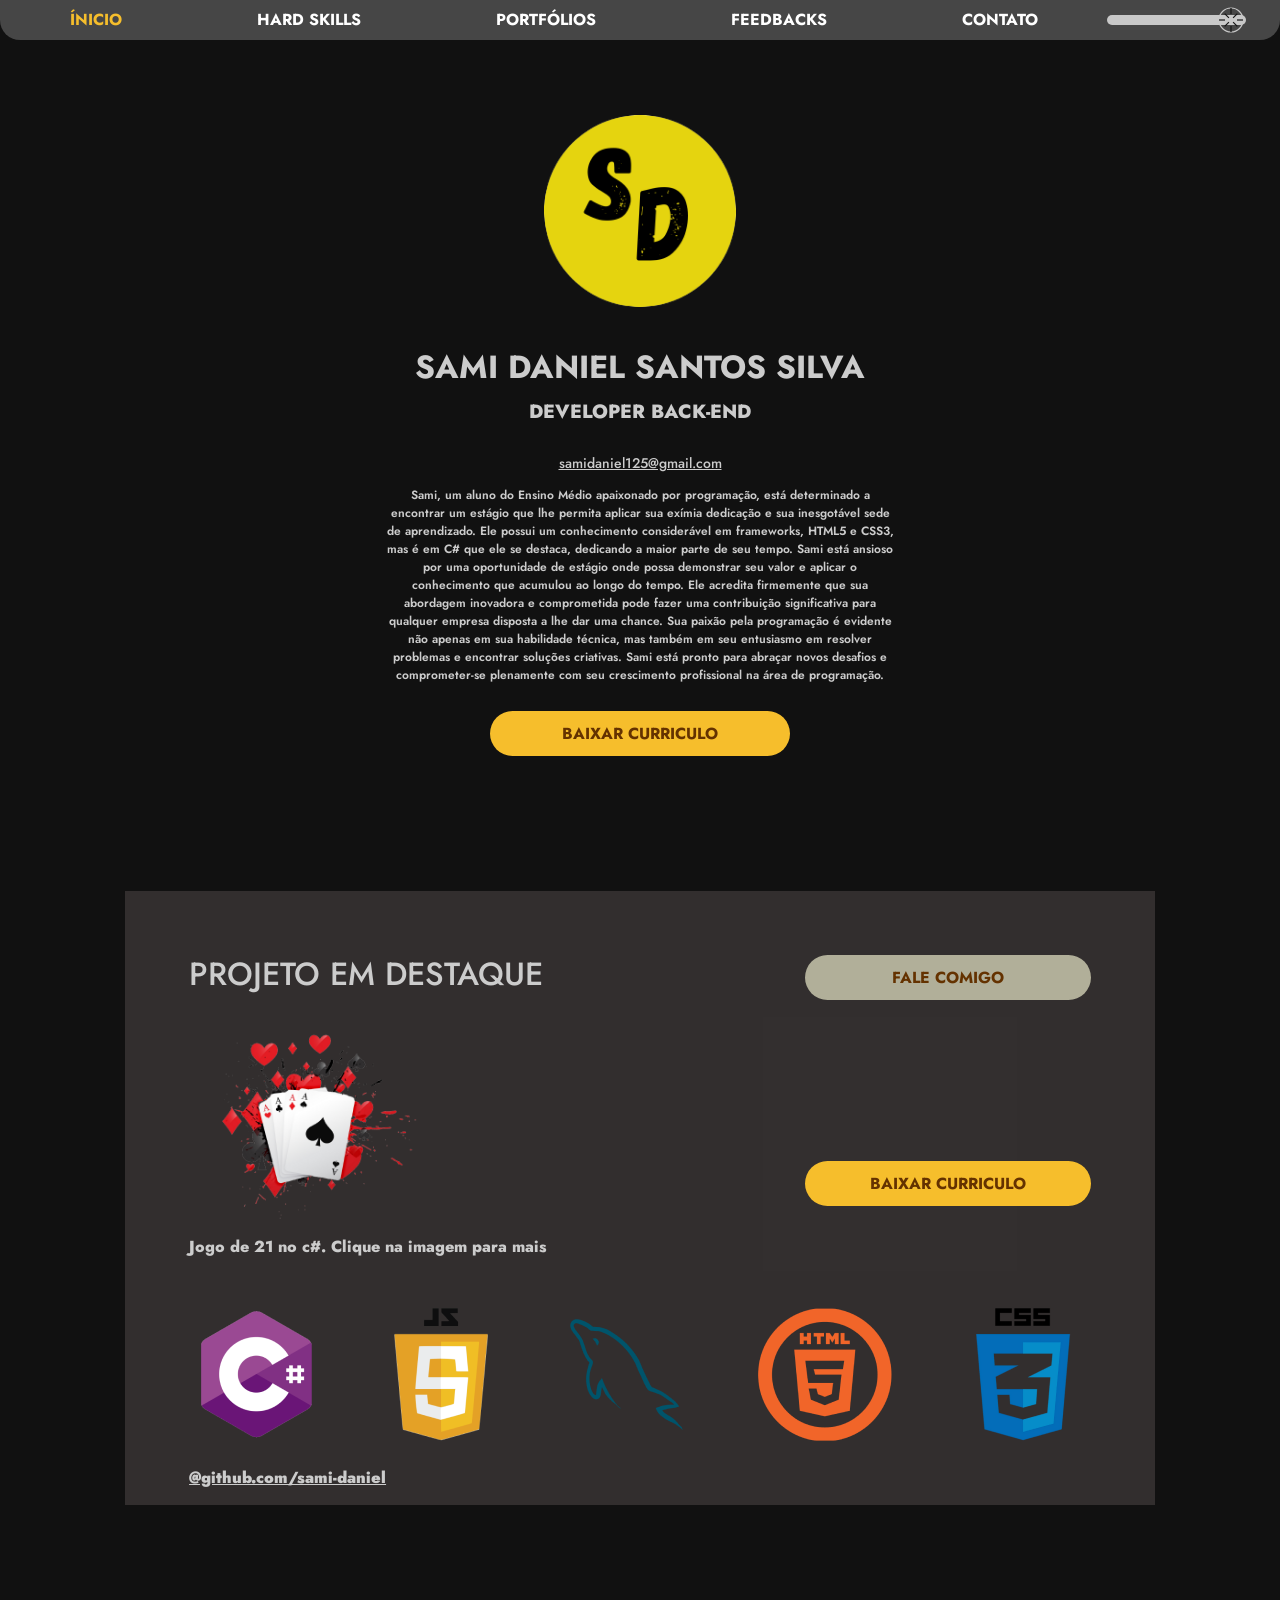
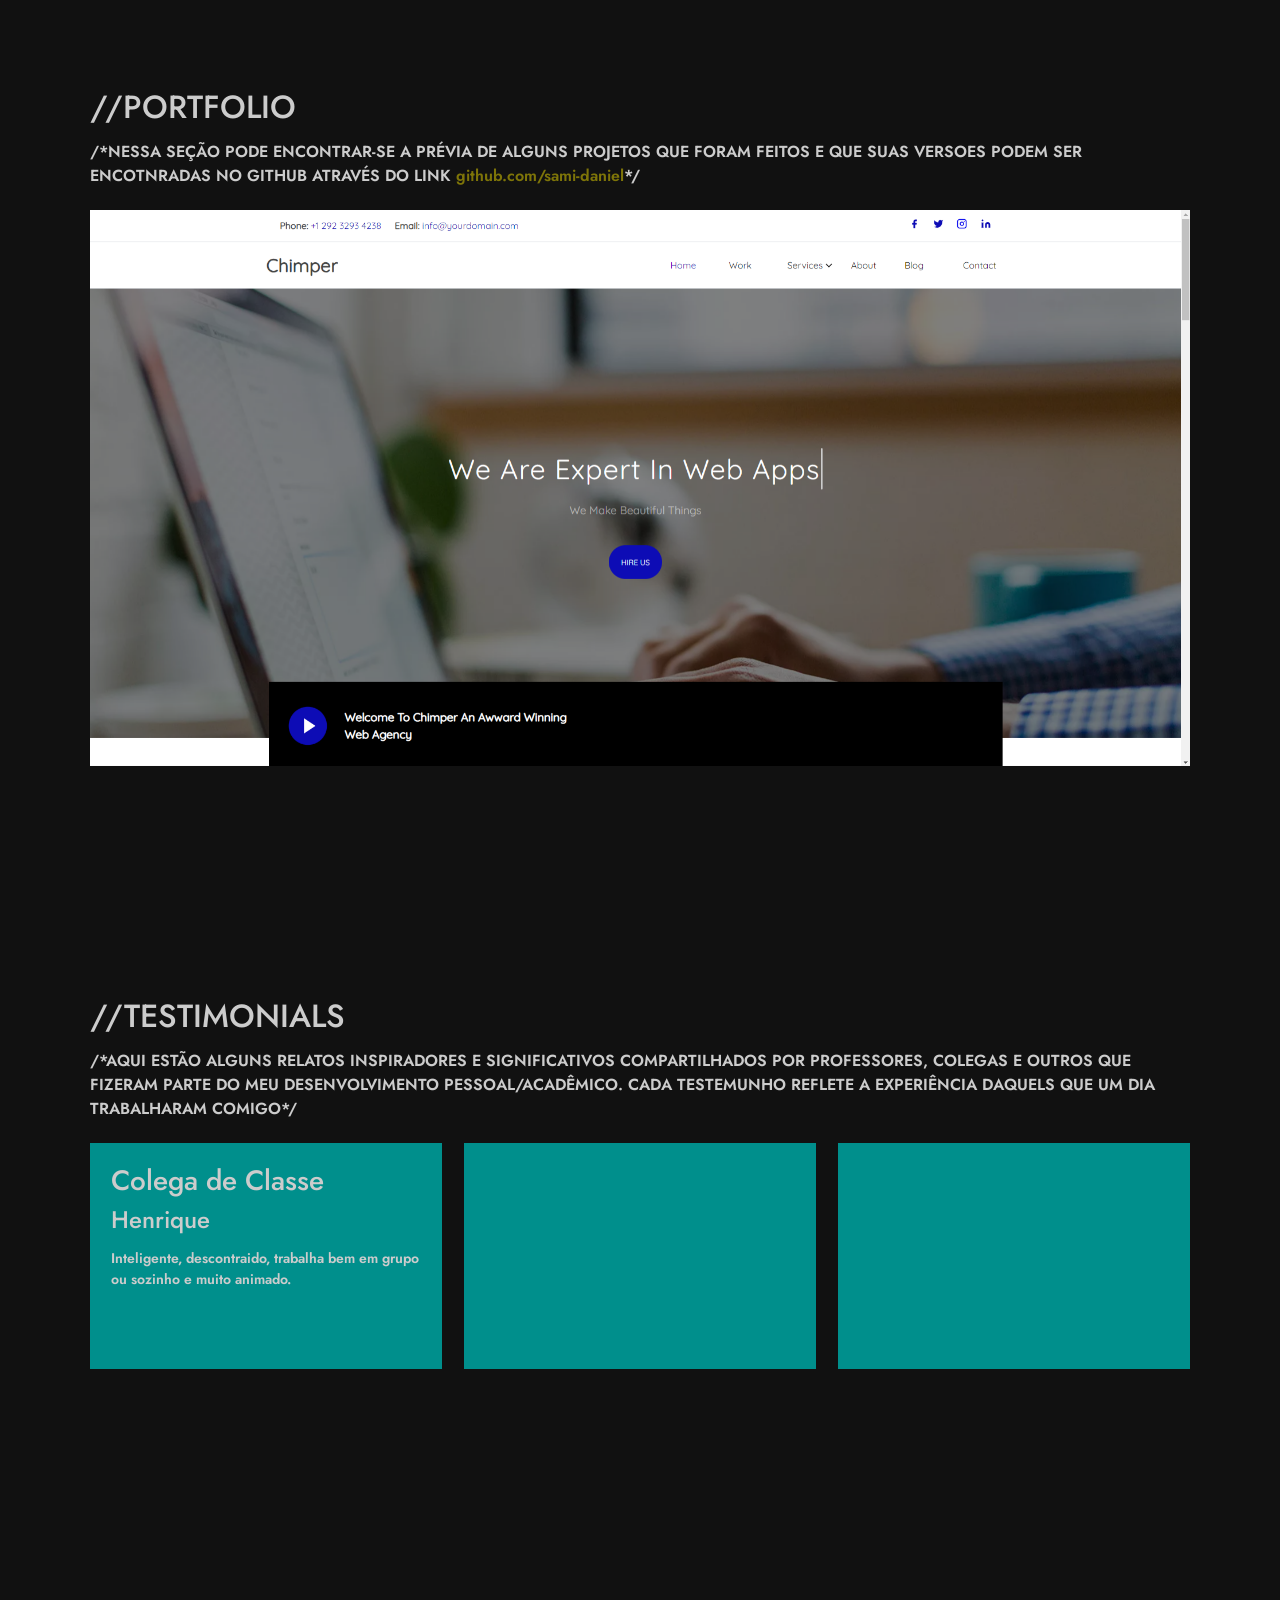
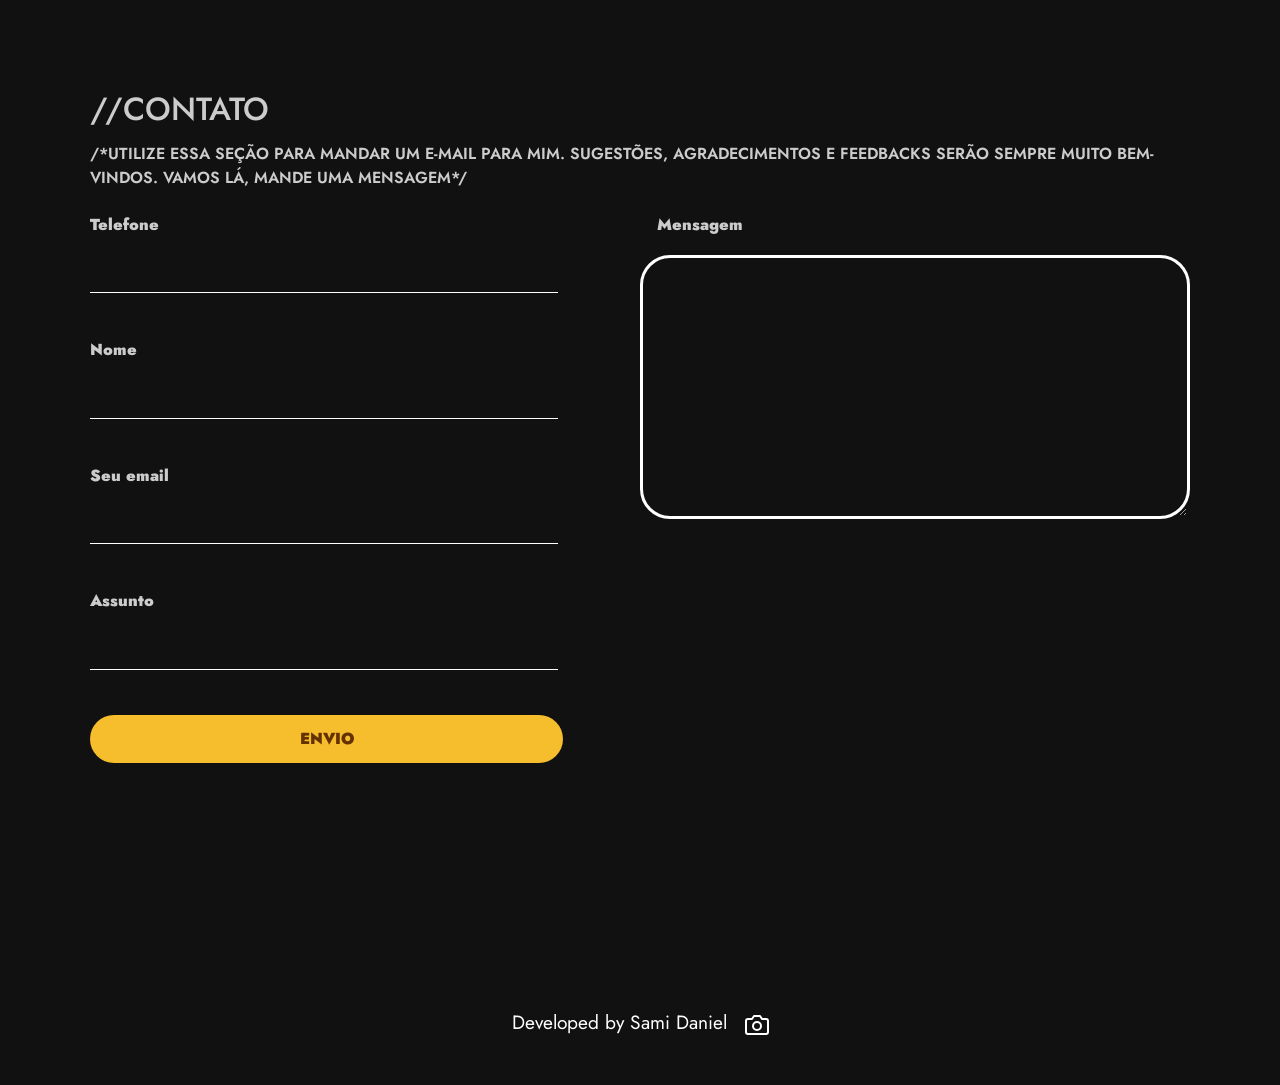
==== commit 16487ab0: "@media configurado. Falta adicionar imagens, no @media e configurar o javascript do menu" ====
--- a/portfolio_ctor/index.html
+++ b/portfolio_ctor/index.html
@@ -18,7 +18,7 @@
 </head>
 
 <body>
-    <header class="_navmenu" style="flex-direction: row;">
+    <header class="_navmenu" style="flex-direction: row; flex-wrap: nowrap;">
         <div class="container">
             <ul class="ul_selector">
                 <li>
@@ -43,6 +43,16 @@
             <input type="range" id="ranger" class="custom-range" min="0" max="100" value="50">
         </div>
     </header>
+    <aside>
+        <div>
+            <svg viewBox="0 0 24 24" width="24" height="24" stroke="currentColor" stroke-width="2" fill="none"
+                stroke-linecap="round" stroke-linejoin="round" class="css-i6dzq1">
+                <line x1="3" y1="12" x2="21" y2="12"></line>
+                <line x1="3" y1="6" x2="21" y2="6"></line>
+                <line x1="3" y1="18" x2="21" y2="18"></line>
+            </svg>
+        </div>
+    </aside>
     <div style="width: 100%; height: 5vh;"> </div>
     <article id="first_art" class="_snapper">
         <div style="margin-top: 5vh;">
@@ -206,7 +216,6 @@
                         <div class="_contact_div">
                             <div>
                                 <div>
-                                    <h5>MANDE NOS UMA MENSAGEM</h5>
                                     <form action="https://formsubmit.co/samidaniel125@gmail.com" method="post">
                                         <div>
                                             <div style="grid-row: 1;" class="margin_bottom_inputs dFlexInput">
@@ -328,6 +337,7 @@
         </div>
     </footer>
 </body>
+
 <script>
     function goContactArt() {
         document.getElementById('faleconoscobutton').addEventListener('click', () => {
@@ -356,22 +366,24 @@
             telIn.value = `(${telFormat.substring(0, 2)}`;
 
             if (telFormat.length > 2) {
-                telIn.value += `) ${telFormat.substring(2, 6)}`;
-
-                if (telFormat.length > 6) {
-                    telIn.value += `-${telFormat.substring(6, 10)}`;
+                telIn.value += `) ${telFormat.substring(2, 7)}`;
+
+                if (telFormat.length > 7) {
+                    telIn.value += `-${telFormat.substring(7, 11)}`;
                 }
             }
         }
     });
+
+
     document.getElementById('insertName').addEventListener('input', () => {
-    let input = document.getElementById('insertName');
-    let value = input.value;
-
-    if (value.length > 0) {
-        input.value = value.charAt(0).toUpperCase() + value.slice(1);
-    }
-});
+        let input = document.getElementById('insertName');
+        let value = input.value;
+
+        if (value.length > 0) {
+            input.value = value.charAt(0).toUpperCase() + value.slice(1);
+        }
+    });
 
 
 </script>
--- a/portfolio_ctor/Assets/css/common.css
+++ b/portfolio_ctor/Assets/css/common.css
@@ -1,5 +1,5 @@
 @import url('https://fonts.googleapis.com/css2?family=Jost:wght@200&display=swap');
-
+@import url('https://fonts.googleapis.com/css2?family=Anton&display=swap');
 
 * {
     box-sizing: border-box;
@@ -8,6 +8,7 @@
     font-family: 'Jost', sans-serif;
     text-decoration: none;
     list-style-type: none;
+
 }
 
 ._navmenu a {
@@ -83,7 +84,7 @@
 }
 
 ._art_text {
-    padding: 0rem;
+    padding: 3rem;
     justify-content: center;
 }
 
@@ -112,7 +113,7 @@
 }
 
 ._navmenu {
-    position: fixed;
+    position: fixed !important;
     top: 0;
     left: 0;
     z-index: 998;
@@ -150,18 +151,21 @@
 }
 
 .logo_image {
+    margin-bottom: 8.15%;
     display: flex;
     justify-content: center;
-    margin-bottom: 8.15%;
-}
-._starter_lgtBox_hard{
+}
+
+._starter_lgtBox_hard {
     cursor: pointer;
     transition: 0.5s;
 }
-._starter_lgtBox_hard:hover{
+
+._starter_lgtBox_hard:hover {
     transform: scale(1.05);
 }
-._starter_lgtBox_hard:not(:hover){
+
+._starter_lgtBox_hard:not(:hover) {
     transition: 0.5s;
 }
 
@@ -180,11 +184,13 @@
     cursor: pointer;
     transition: 0.5s ease-in-out;
 }
-.button_dowload_cv:hover{
+
+.button_dowload_cv:hover {
     background-color: white;
     color: black;
 }
-.button_dowload_cv:not(:hover){
+
+.button_dowload_cv:not(:hover) {
     transition: 0.5s;
 }
 
@@ -280,23 +286,28 @@
     margin: 0;
     width: 100%;
     grid-row: 2/5;
-    color: rgb(100, 50, 0); ;
+    color: rgb(100, 50, 0);
+    ;
 }
 
 #button_hard_skill_contact {
     margin: 0;
     width: 100%;
     background-color: #B1AF99;
-    color: rgb(100, 50, 0); ;
-}
-#button_hard_skill_contact:hover{
+    color: rgb(100, 50, 0);
+    ;
+}
+
+#button_hard_skill_contact:hover {
     background-color: white;
     color: black;
     transition: 0.5s;
 }
-#button_hard_skill_contact:not(:hover){
-    transition: 0.5s;
-}
+
+#button_hard_skill_contact:not(:hover) {
+    transition: 0.5s;
+}
+
 .linguagens-bars {
     background-color: #E5D40F;
     border-radius: 50px;
@@ -344,7 +355,8 @@
     z-index: 1000;
     overflow-y: auto;
 }
-._lightbox img{
+
+._lightbox img {
     max-height: 71vh;
 }
 
@@ -406,24 +418,7 @@
     min-height: 226px;
 }
 
-@media (max-width:1280px) {
-    ._art_text {
-        padding: 3.5rem;
-    }
-
-    ._lightbox {
-        min-width: 95% !important;
-    }
-
-    .excpFinal1280 {
-        padding: 2.8rem;
-    }
-
-    .sectExcp {
-        margin-top: 1vh !important;
-
-    }
-}
+
 
 /*@media (min-width:2560px){
     ._art_text{
@@ -533,12 +528,14 @@
     margin: 0 auto;
     color: rgb(100, 50, 0);
 }
-._contact_div form input[type='submit']:hover{
+
+._contact_div form input[type='submit']:hover {
     background-color: white;
     color: black;
     transition: 0.5s;
 }
-._contact_div form input[type='submit']:not(:hover){
+
+._contact_div form input[type='submit']:not(:hover) {
     transition: 0.5s;
 }
 
@@ -624,14 +621,15 @@
 }
 
 @keyframes scroll {
-  100% {
-    background-position: 0px -400%;
-  }
-}
-body{
+    100% {
+        background-position: 0px -400%;
+    }
+}
+
+body {
     animation: scroll 100s linear infinite;
     background: url('../imgs/imgs/black-glitch-effect-texture-background.jpg'),
-    #111111;
+        #111111;
     color: rgb(204, 204, 204);
     overflow-x: hidden;
     background-size: 100%;
@@ -643,7 +641,7 @@
     appearance: none;
     width: 100%;
     height: 10px;
-
+    margin-left: 3vw;
     background-size: 10px 10px;
     background-position: -2px -2px, -2px -2px;
     border-radius: 5px;
@@ -652,13 +650,13 @@
     -webkit-transition: .2s;
     transition: opacity .2s;
     cursor: pointer;
-  }
-
-  .custom-range:hover {
+}
+
+.custom-range:hover {
     opacity: 1;
-  }
-
-  .custom-range::-webkit-slider-thumb {
+}
+
+.custom-range::-webkit-slider-thumb {
     -webkit-appearance: none;
     appearance: none;
     width: 30px;
@@ -666,8 +664,8 @@
     background: url('data:image/svg+xml;utf8,<svg xmlns="http://www.w3.org/2000/svg" viewBox="0 0 100 100" width="100" height="100"><circle cx="50" cy="50" r="40" fill="none" stroke="white" stroke-width="4"/><line x1="50" y1="10" x2="50" y2="30" stroke="black" stroke-width="4"/><line x1="50" y1="70" x2="50" y2="90" stroke="black" stroke-width="4"/><line x1="10" y1="50" x2="30" y2="50" stroke="black" stroke-width="4"/><line x1="70" y1="50" x2="90" y2="50" stroke="black" stroke-width="4"/><line x1="29" y1="29" x2="43" y2="43" stroke="black" stroke-width="4"/><line x1="71" y1="29" x2="57" y2="43" stroke="black" stroke-width="4"/><line x1="29" y1="71" x2="43" y2="57" stroke="black" stroke-width="4"/><line x1="71" y1="71" x2="57" y2="57" stroke="black" stroke-width="4"/></svg>') no-repeat;
     background-size: 100% 100%;
     cursor: pointer;
-  }
-  
+}
+
 /*https://img.freepik.com/free-vector/realistic-vhs-effect-background_23-2150087304.jpg?w=1380&t=st=1696353864~exp=1696354464~hmac=fab7aab3bb789c2217fc2d8feeb1d0417a152dc08450c964df9f0dbcf1a779da*/
 /*--https://img.freepik.com/free-photo/low-angle-tree-with-starry-night-sky_23-2148282336.jpg?w=1380&t=st=1696353889~exp=1696354489~hmac=708a9d97400f04fcb5ec1e0aef1c9506d4156e1b2c5b88f44d9c32e501d5abe3*/
 /*https://img.freepik.com/free-vector/vector-glitch-background-digital-image-data-distortion_1217-2116.jpg?w=826&t=st=1696353798~exp=1696354398~hmac=4b569712ec57049ed36daedb57de06cbcf8a57b93bebf8c3ccdc62c93a9c46e1*/
@@ -688,16 +686,151 @@
 
 /* Fallback if the operatring system prefers reduced motion*/
 
-
-
-@media (min-width:670px) {
-  .title {
-    font-size: 5rem;
-  }
-}
-@media (max-width:320px){
-    body{
-       font-size: 5em;
-        background-repeat: no-repeat;
+@media screen and (max-width:1136.7px) {
+    ._navmenu {
+        width: 100%;
+        height: 100vh;
+        position: relative;
+        left: 100%;
+    }
+    ._navmenu span {
+        font-family: 'Anton', sans-serif;
+        letter-spacing: .5vw;
+        font-weight: 500;
+        font-size: 2em;
+    }
+
+    input[type='range'] {
+        margin: 0;
+    }
+
+    ._navmenu ul {
+        flex-direction: column;
+        padding: 0;
+    }
+
+    ._navmenu ul>li {
+        margin-bottom: 5vh;
+        text-align: center;
+    }
+
+    aside {
+        width: fit-content;
+        position: fixed;
+        left: calc(100% - 40px);
+        top: 1%;
+    }
+}
+
+@media screen and (max-width: 853px) {
+
+    .button_dowload_cv {
+        min-width: 100%;
+    }
+
+    ._container_hard>div {
+        grid-template-columns: 1fr;
+    }
+
+    ._container_hard>div {
+        padding: 2.5rem;
+    }
+
+    #button_hard_skill,
+    #button_hard_skill_contact {
+        display: none;
+    }
+
+    ._start_light_box>h2 {
+        font-size: 1.5em;
+        min-width: 100%;
+        overflow: hidden;
+        text-align: center;
+    }
+
+    ._start_light_box>div {
+        width: 100%;
+    }
+
+    .container_hard_skill {
+        display: none;
+    }
+
+    ._start_light_box {
+        overflow: hidden;
+    }
+
+    p {
+        margin-bottom: 2.3rem;
+        text-align: center;
+    }
+
+    ._container_hard>div>div:last-child {
+        text-align: center;
+    }
+
+    .logo_image {
+        width: 35% !important;
+        margin-bottom: 15%;
+
+    }
+
+    h2 {
+        text-align: center;
+        margin-bottom: 2vh;
+    }
+
+    article {
+        margin-bottom: 8vh;
+    }
+
+    .last_child_desc * {
+        display: none;
+
+    }
+
+    .last_child_desc {
+        height: 55vh;
+        background-size: 100% 100%;
+        background-color: white;
+    }
+
+    .testimonials>div:last-child {
+        display: grid;
+        gap: 2%;
+        grid-template-columns: auto;
+        grid-template-rows: auto;
+    }
+
+    .container_title_desc p {
+        text-align: justify;
+    }
+
+    ._contact_div {
+        margin-top: 10vh;
+    }
+
+    label {
+        text-align: center;
+    }
+
+    ._contact_div form>div {
+        display: block;
+    }
+
+    ._contact_div form input[type='text'],
+    input[type='email'],
+    input[type='tel'] {
+        width: 100%;
+    }
+
+    ._contact_div form>div>div:nth-child(5) {
+        margin-top: 7vh;
+    }
+
+    ._contact_div form>div>div:nth-child(6) {
+        margin-top: 5vh;
+        display: flex;
+        justify-content: center;
     }
 }
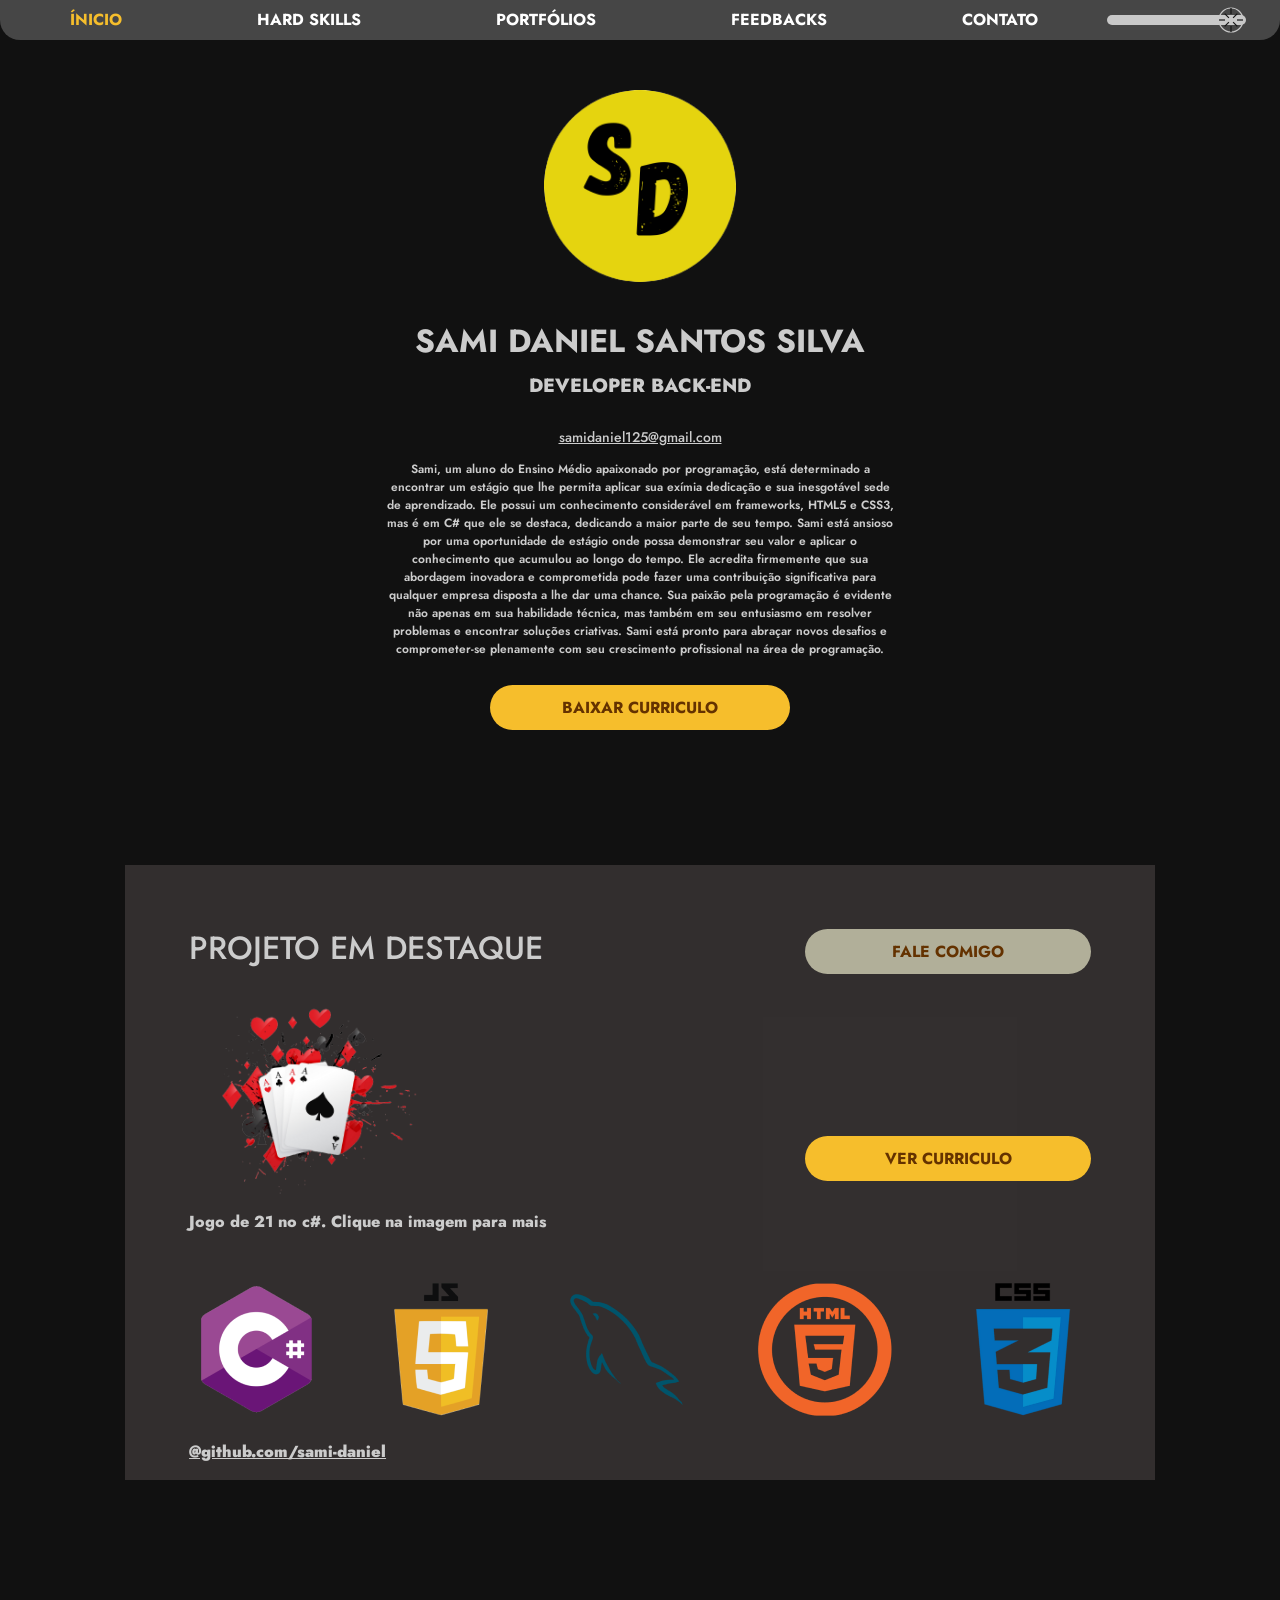
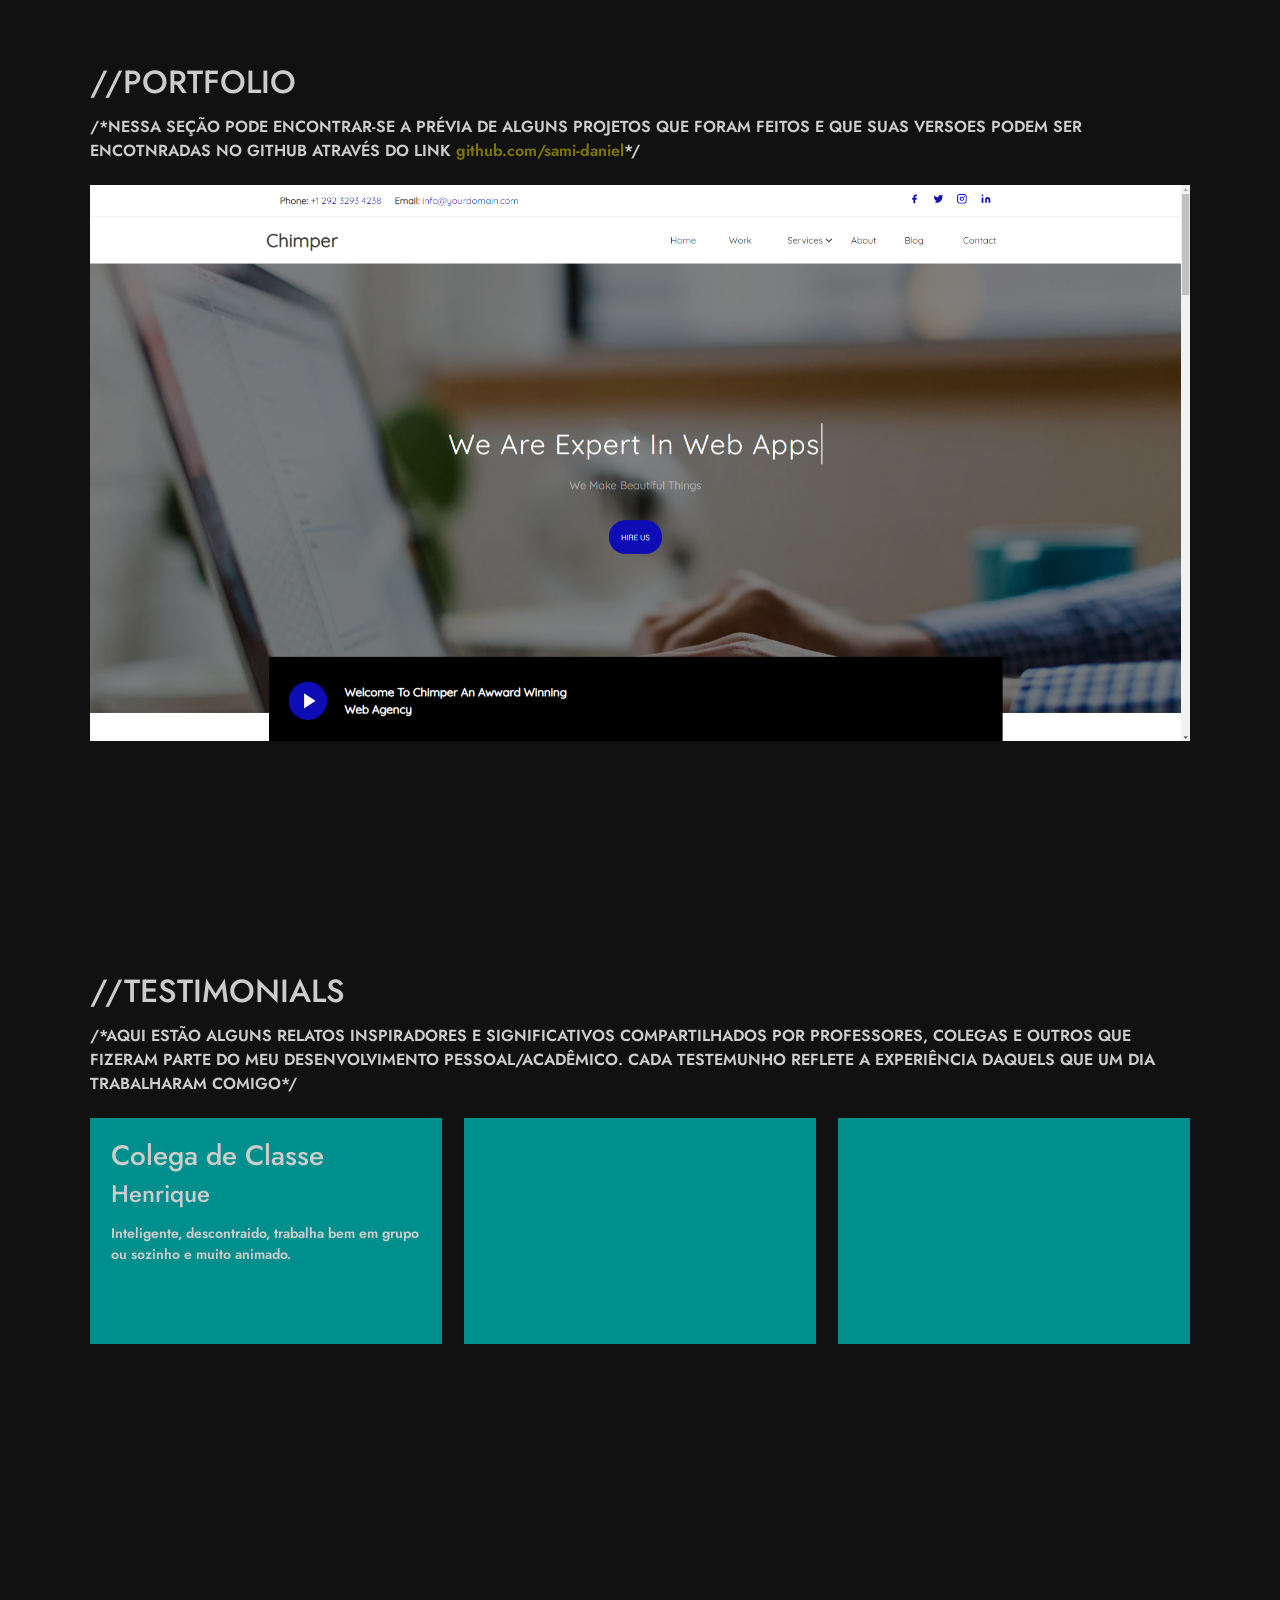
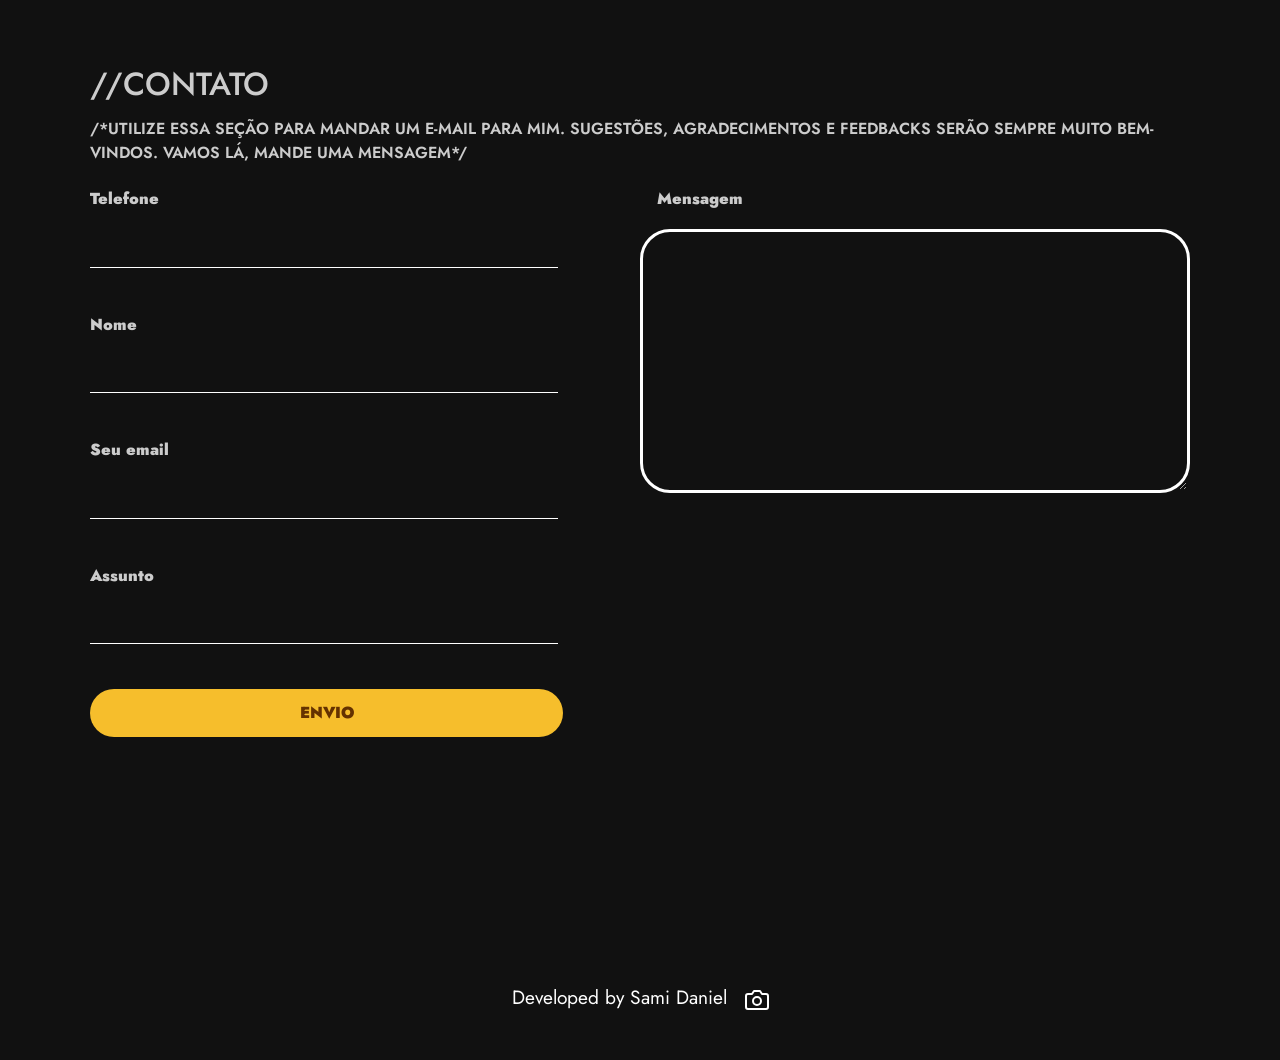
==== commit a6ca9aea: "FInalizaçao do site. Restante: Depoimentos" ====
--- a/portfolio_ctor/index.html
+++ b/portfolio_ctor/index.html
@@ -6,7 +6,7 @@
     <meta http-equiv='X-UA-Compatible' content='IE=edge'>
     <title>Sami Daniel Santos Silva</title>
     <meta name="author" content="Sami Daniel Santos Silva">
-    <meta name='viewport' content='width=device-width, initial-scale=0.9'>
+    <meta name='viewport' content='width=device-width, initial-scale=1'>
     <link rel='stylesheet' type='text/css' media='screen'>
     <link rel="stylesheet" href="https://cdn.jsdelivr.net/npm/bootstrap@5.3.2/dist/css/bootstrap.min.css">
     <link rel="stylesheet" href="Assets/css/common.css">
@@ -15,6 +15,8 @@
     <script defer src="Assets/scripts/showCv.js"></script>
     <script async src="Assets/scripts/menuConfig.js"></script>
     <script defer src="Assets/scripts/start_a.js"></script>
+    <script defer src="Assets/scripts/masksLimiters.js"></script>
+    <script defer src="Assets/scripts/btnMenuConfigs.js"></script>
 </head>
 
 <body>
@@ -73,22 +75,17 @@
                     <h6><a style="text-decoration: underline;" href="#five_art">samidaniel125@gmail.com</a></h6>
 
                     <p>Sami, um aluno do Ensino Médio apaixonado por programação, está determinado a encontrar um
-                        estágio que lhe permita aplicar sua exímia dedicação e sua inesgotável sede de aprendizado.
-                        Ele
-                        possui um conhecimento considerável em frameworks, HTML5 e CSS3, mas é em C# que ele se
-                        destaca,
-                        dedicando a maior parte de seu tempo. Sami está ansioso por uma oportunidade de estágio onde
-                        possa demonstrar seu valor e aplicar o conhecimento que acumulou ao longo do tempo. Ele
-                        acredita
-                        firmemente que sua abordagem inovadora e comprometida pode fazer uma contribuição
-                        significativa
-                        para qualquer empresa disposta a lhe dar uma chance. Sua paixão pela programação é evidente
-                        não
-                        apenas em sua habilidade técnica, mas também em seu entusiasmo em resolver problemas e
-                        encontrar
-                        soluções criativas. Sami está pronto para abraçar novos desafios e comprometer-se plenamente
-                        com
-                        seu crescimento profissional na área de programação.</p>
+                        estágio que lhe permita aplicar sua exímia dedicação e sua inesgotável sede de aprendizado. Ele
+                        possui um conhecimento considerável em frameworks,
+                        HTML5 e CSS3, mas é em C# que ele se destaca, dedicando a maior parte de seu tempo. Sami está
+                        ansioso por uma oportunidade de estágio onde possa demonstrar seu valor e aplicar o conhecimento
+                        que acumulou ao longo do tempo. Ele
+                        acredita firmemente que sua abordagem inovadora e comprometida pode fazer uma contribuição
+                        significativa para qualquer empresa disposta a lhe dar uma chance. Sua paixão pela programação é
+                        evidente não apenas em sua habilidade técnica,
+                        mas também em seu entusiasmo em resolver problemas e encontrar soluções criativas. Sami está
+                        pronto para abraçar novos desafios e comprometer-se plenamente com seu crescimento profissional
+                        na área de programação.</p>
 
                     <div class="button_dowload_cv dowload_button">
                         <span>BAIXAR CURRICULO</span>
@@ -115,7 +112,7 @@
                 </div>
                 <div>
                     <div id="button_hard_skill" class="button_dowload_cv dowload_button">
-                        BAIXAR CURRICULO
+                        VER CURRICULO
                     </div>
                 </div>
                 <div class="container container_hard_skill">
@@ -141,8 +138,7 @@
                     </div>
                     <div>
                         <p style="margin-bottom: 2.5vh;">/*NESSA SEÇÃO PODE ENCONTRAR-SE A PRÉVIA DE ALGUNS PROJETOS QUE
-                            FORAM FEITOS E QUE SUAS
-                            VERSOES PODEM SER ENCOTNRADAS NO GITHUB ATRAVÉS DO LINK <a
+                            FORAM FEITOS E QUE SUAS VERSOES PODEM SER ENCOTNRADAS NO GITHUB ATRAVÉS DO LINK <a
                                 href="https://github.com/sami-daniel?tab=repositories&q=&type=&language=html&sort="><span>github.com/sami-daniel</span></a>*/
                         </p>
                     </div>
@@ -340,52 +336,10 @@
 
 <script>
     function goContactArt() {
-        document.getElementById('faleconoscobutton').addEventListener('click', () => {
-            var linkA = document.createElement('a')
-            linkA.href = "#five_art"
-            linkA.click();
-        })
+        var linkA = document.createElement('a')
+        linkA.href = "#five_art"
+        linkA.click();
     }
-
-    const brightnessRange = document.getElementById('ranger');
-    brightnessRange.value = 100
-    brightnessRange.addEventListener('input', function () {
-        const brightnessValue = brightnessRange.value;
-        if (brightnessValue > 25) {
-            document.body.style.filter = `brightness(${brightnessValue}%)`;
-        }
-    });
-
-    document.getElementById('insertNumber').addEventListener('input', () => {
-        let telIn = document.getElementById('insertNumber');
-        let telFormat = telIn.value;
-
-        telFormat = telFormat.replace(/\D/g, '');
-
-        if (telFormat.length > 0) {
-            telIn.value = `(${telFormat.substring(0, 2)}`;
-
-            if (telFormat.length > 2) {
-                telIn.value += `) ${telFormat.substring(2, 7)}`;
-
-                if (telFormat.length > 7) {
-                    telIn.value += `-${telFormat.substring(7, 11)}`;
-                }
-            }
-        }
-    });
-
-
-    document.getElementById('insertName').addEventListener('input', () => {
-        let input = document.getElementById('insertName');
-        let value = input.value;
-
-        if (value.length > 0) {
-            input.value = value.charAt(0).toUpperCase() + value.slice(1);
-        }
-    });
-
-
 </script>
 
 </html>
--- a/portfolio_ctor/Assets/css/common.css
+++ b/portfolio_ctor/Assets/css/common.css
@@ -1,6 +1,5 @@
 @import url('https://fonts.googleapis.com/css2?family=Jost:wght@200&display=swap');
 @import url('https://fonts.googleapis.com/css2?family=Anton&display=swap');
-
 * {
     box-sizing: border-box;
     padding: 0;
@@ -8,7 +7,6 @@
     font-family: 'Jost', sans-serif;
     text-decoration: none;
     list-style-type: none;
-
 }
 
 ._navmenu a {
@@ -26,16 +24,12 @@
     scroll-behavior: smooth !important;
 }
 
-
 a {
     color: currentColor;
 }
 
-
-
 ._snapper {
     display: grid;
-
 }
 
 article {
@@ -174,7 +168,9 @@
     width: 25%;
     margin-top: 3vh;
     text-align: center;
-    line-height: 5vh;
+    display: flex;
+    align-items: center;
+    justify-content: center;
     height: 5vh;
     font-weight: 700;
     border-radius: 30px;
@@ -183,6 +179,7 @@
     color: rgb(100, 50, 0);
     cursor: pointer;
     transition: 0.5s ease-in-out;
+    max-height: 50px;
 }
 
 .button_dowload_cv:hover {
@@ -384,7 +381,7 @@
     justify-content: center;
     position: fixed;
     top: 0;
-    left: 96.3%;
+    left: calc(100% - 50px);
     background-color: white;
 }
 
@@ -419,7 +416,6 @@
 }
 
 
-
 /*@media (min-width:2560px){
     ._art_text{
         align-items: unset;
@@ -429,6 +425,7 @@
     }
 }
 */
+
 .max_width_1110 {
     max-width: 1100px;
 }
@@ -437,7 +434,9 @@
     margin-top: 10vh;
 }
 
+
 /*Possivel cor: #008F8C*/
+
 .square_testimonials>p {
     font-size: 14px;
 }
@@ -488,7 +487,6 @@
     font-size: 1em;
     font-weight: 900;
 }
-
 
 ._contact_div form input[type='text'],
 input[type='email'],
@@ -512,7 +510,6 @@
     width: 100%;
 }
 
-
 .margin_bottom_inputs {
     margin-bottom: 5vh;
 }
@@ -527,6 +524,7 @@
     font-weight: 900;
     margin: 0 auto;
     color: rgb(100, 50, 0);
+    max-height: 80px;
 }
 
 ._contact_div form input[type='submit']:hover {
@@ -543,7 +541,6 @@
     display: flex;
     flex-direction: column;
 }
-
 
 ._contact_div textarea {
     resize: vertical;
@@ -573,48 +570,37 @@
     text-align: center;
 }
 
-
 @keyframes rotate {
     0% {
         transform: rotate(0deg);
     }
-
     10% {
         transform: rotate(36deg);
     }
-
     20% {
         transform: rotate(72deg);
     }
-
     30% {
         transform: rotate(108deg);
     }
-
     40% {
         transform: rotate(144deg);
     }
-
     50% {
         transform: rotate(180deg);
     }
-
     60% {
         transform: rotate(216deg);
     }
-
     70% {
         transform: rotate(252deg);
     }
-
     80% {
         transform: rotate(288deg);
     }
-
     90% {
         transform: rotate(324deg);
     }
-
     100% {
         transform: rotate(360deg);
     }
@@ -628,8 +614,7 @@
 
 body {
     animation: scroll 100s linear infinite;
-    background: url('../imgs/imgs/black-glitch-effect-texture-background.jpg'),
-        #111111;
+    background: url('../imgs/imgs/black-glitch-effect-texture-background.jpg'), #111111;
     color: rgb(204, 204, 204);
     overflow-x: hidden;
     background-size: 100%;
@@ -643,7 +628,6 @@
     height: 10px;
     margin-left: 3vw;
     background-size: 10px 10px;
-    background-position: -2px -2px, -2px -2px;
     border-radius: 5px;
     outline: none;
     opacity: 0.7;
@@ -666,32 +650,70 @@
     cursor: pointer;
 }
 
+
 /*https://img.freepik.com/free-vector/realistic-vhs-effect-background_23-2150087304.jpg?w=1380&t=st=1696353864~exp=1696354464~hmac=fab7aab3bb789c2217fc2d8feeb1d0417a152dc08450c964df9f0dbcf1a779da*/
+
+
 /*--https://img.freepik.com/free-photo/low-angle-tree-with-starry-night-sky_23-2148282336.jpg?w=1380&t=st=1696353889~exp=1696354489~hmac=708a9d97400f04fcb5ec1e0aef1c9506d4156e1b2c5b88f44d9c32e501d5abe3*/
+
+
 /*https://img.freepik.com/free-vector/vector-glitch-background-digital-image-data-distortion_1217-2116.jpg?w=826&t=st=1696353798~exp=1696354398~hmac=4b569712ec57049ed36daedb57de06cbcf8a57b93bebf8c3ccdc62c93a9c46e1*/
+
+
 /*https://img.freepik.com/free-photo/pixelated-abstract-pattern-futuristic-error-message-computer-generative-ai_188544-19492.jpg?w=1380&t=st=1696353791~exp=1696354391~hmac=63d383a39668333309e237d89c810c30bdeaef05d77d610509c897cf17537d9a*/
+
+
 /*https://img.freepik.com/free-photo/technology-internet-big-data-background_1387-1011.jpg?w=996&t=st=1696353625~exp=1696354225~hmac=cf96e278513aeae1e7562f6e67ba45fd79c63401053414cabb5fb50ffe6b93ea*/
+
+
 /*https://img.freepik.com/free-photo/black-glitch-effect-texture-background_53876-102440.jpg?w=1380&t=st=1696353617~exp=1696354217~hmac=d83aa6988712c726dadc778d734e35dc7ae69142e1cb8c11c81067ef78ab7b84*/
+
+
 /*https://img.freepik.com/free-photo/glitter-texture-background_23-2148110702.jpg?w=1380&t=st=1696353612~exp=1696354212~hmac=00164023b49701decb684629e4650e46b47622b557d73e1221da9078c306213c*/
+
+
 /*https://img.freepik.com/free-photo/double-color-exposure-paint-brush-abstract-background_53876-102742.jpg?w=1380&t=st=1696353607~exp=1696354207~hmac=1cdd6b18777d8bd0b8b40f46bc6f5afacf7aae4fbf4b9247cd087367b2067816*/
+
+
 /*https://img.freepik.com/free-photo/abstract-geometric-background-shapes-texture_1194-301821.jpg?w=826&t=st=1696353603~exp=1696354203~hmac=536036934674ce4219de3a33daef2fb89ebfcffd44c4f533ba5fab7e7c8dc2b2*/
+
+
 /*https://img.freepik.com/free-photo/abstract-geometric-background-shapes-texture_1194-301821.jpg?w=826&t=st=1696353603~exp=1696354203~hmac=536036934674ce4219de3a33daef2fb89ebfcffd44c4f533ba5fab7e7c8dc2b2*/
+
+
 /*https://previews.123rf.com/images/stevanovicigor/stevanovicigor1410/stevanovicigor141000237/33042323-abstract-computer-programming-code-as-technology-background.jpg*/
+
+
 /*https://history-computer.com/wp-content/uploads/2023/03/shutterstock_1805228101-scaled.jpg*/
+
+
 /*https://cdn.allaboutcookies.org/images/2022/06/24/static-ip-vs-dynamic-ip.jpg*/
+
+
 /*https://img.freepik.com/free-vector/realistic-vhs-effect-background_23-2150087304.jpg*/
+
+
 /*https://png.pngtree.com/background/20220727/original/pngtree-glitch-vhs-distortion-screen-vector-background-of-video-glitch-effect-with-picture-image_1840788.jpg*/
+
+
 /*'https://andreivictor.ro/codepen/scroll-bg-animation-pinterest/bg_pasta_grid-3f880df3.jpg'*/
+
+
 /*https://images.unsplash.com/photo-1465146633011-14f8e0781093?ixlib=rb-1.2.1&ixid=eyJhcHBfaWQiOjEyMDd9&auto=format&fit=crop&w=3450&q=80*/
 
+
 /* Fallback if the operatring system prefers reduced motion*/
-
+aside{
+    display: none;
+}
 @media screen and (max-width:1136.7px) {
     ._navmenu {
         width: 100%;
         height: 100vh;
         position: relative;
         left: 100%;
+        transition: 1s;
+        border-radius: 0;
     }
     ._navmenu span {
         font-family: 'Anton', sans-serif;
@@ -699,135 +721,128 @@
         font-weight: 500;
         font-size: 2em;
     }
-
     input[type='range'] {
         margin: 0;
     }
-
     ._navmenu ul {
         flex-direction: column;
         padding: 0;
     }
-
     ._navmenu ul>li {
         margin-bottom: 5vh;
         text-align: center;
     }
-
     aside {
         width: fit-content;
         position: fixed;
         left: calc(100% - 40px);
         top: 1%;
+        display: block;
+    }
+}
+
+@media screen and (max-width: 533px) {
+    .overlay {
+        display: none;
+        visibility: hidden;
+    }
+    ._lightbox {
+        display: none;
+        visibility: hidden;
+    }
+    .overlay.entry_overlay {
+        display: none;
+        visibility: hidden;
+    }
+    ._lightbox.entry_ligth_configs {
+        display: none;
+        visibility: hidden;
     }
 }
 
 @media screen and (max-width: 853px) {
-
     .button_dowload_cv {
         min-width: 100%;
     }
-
     ._container_hard>div {
-        grid-template-columns: 1fr;
-    }
-
+        display: flex;
+        flex-direction: inherit;
+    }
     ._container_hard>div {
         padding: 2.5rem;
     }
-
     #button_hard_skill,
     #button_hard_skill_contact {
         display: none;
     }
-
     ._start_light_box>h2 {
         font-size: 1.5em;
         min-width: 100%;
         overflow: hidden;
         text-align: center;
     }
-
     ._start_light_box>div {
         width: 100%;
     }
-
     .container_hard_skill {
         display: none;
     }
-
     ._start_light_box {
         overflow: hidden;
     }
-
     p {
         margin-bottom: 2.3rem;
         text-align: center;
     }
-
     ._container_hard>div>div:last-child {
         text-align: center;
     }
-
     .logo_image {
         width: 35% !important;
         margin-bottom: 15%;
-
-    }
-
+    }
     h2 {
         text-align: center;
         margin-bottom: 2vh;
     }
-
     article {
         margin-bottom: 8vh;
     }
-
     .last_child_desc * {
         display: none;
-
-    }
-
+    }
     .last_child_desc {
         height: 55vh;
-        background-size: 100% 100%;
         background-color: white;
-    }
-
+        background: url('../imgs/imgs/banner_tablet.jpg'), #111111;
+        background-size: cover;
+    }
     .testimonials>div:last-child {
         display: grid;
         gap: 2%;
         grid-template-columns: auto;
         grid-template-rows: auto;
     }
-
     .container_title_desc p {
         text-align: justify;
     }
-
     ._contact_div {
         margin-top: 10vh;
     }
-
     label {
         text-align: center;
     }
-
     ._contact_div form>div {
         display: block;
     }
-
     ._contact_div form input[type='text'],
     input[type='email'],
     input[type='tel'] {
         width: 100%;
     }
-
     ._contact_div form>div>div:nth-child(5) {
         margin-top: 7vh;
     }
-
     ._contact_div form>div>div:nth-child(6) {
         margin-top: 5vh;
         display: flex;
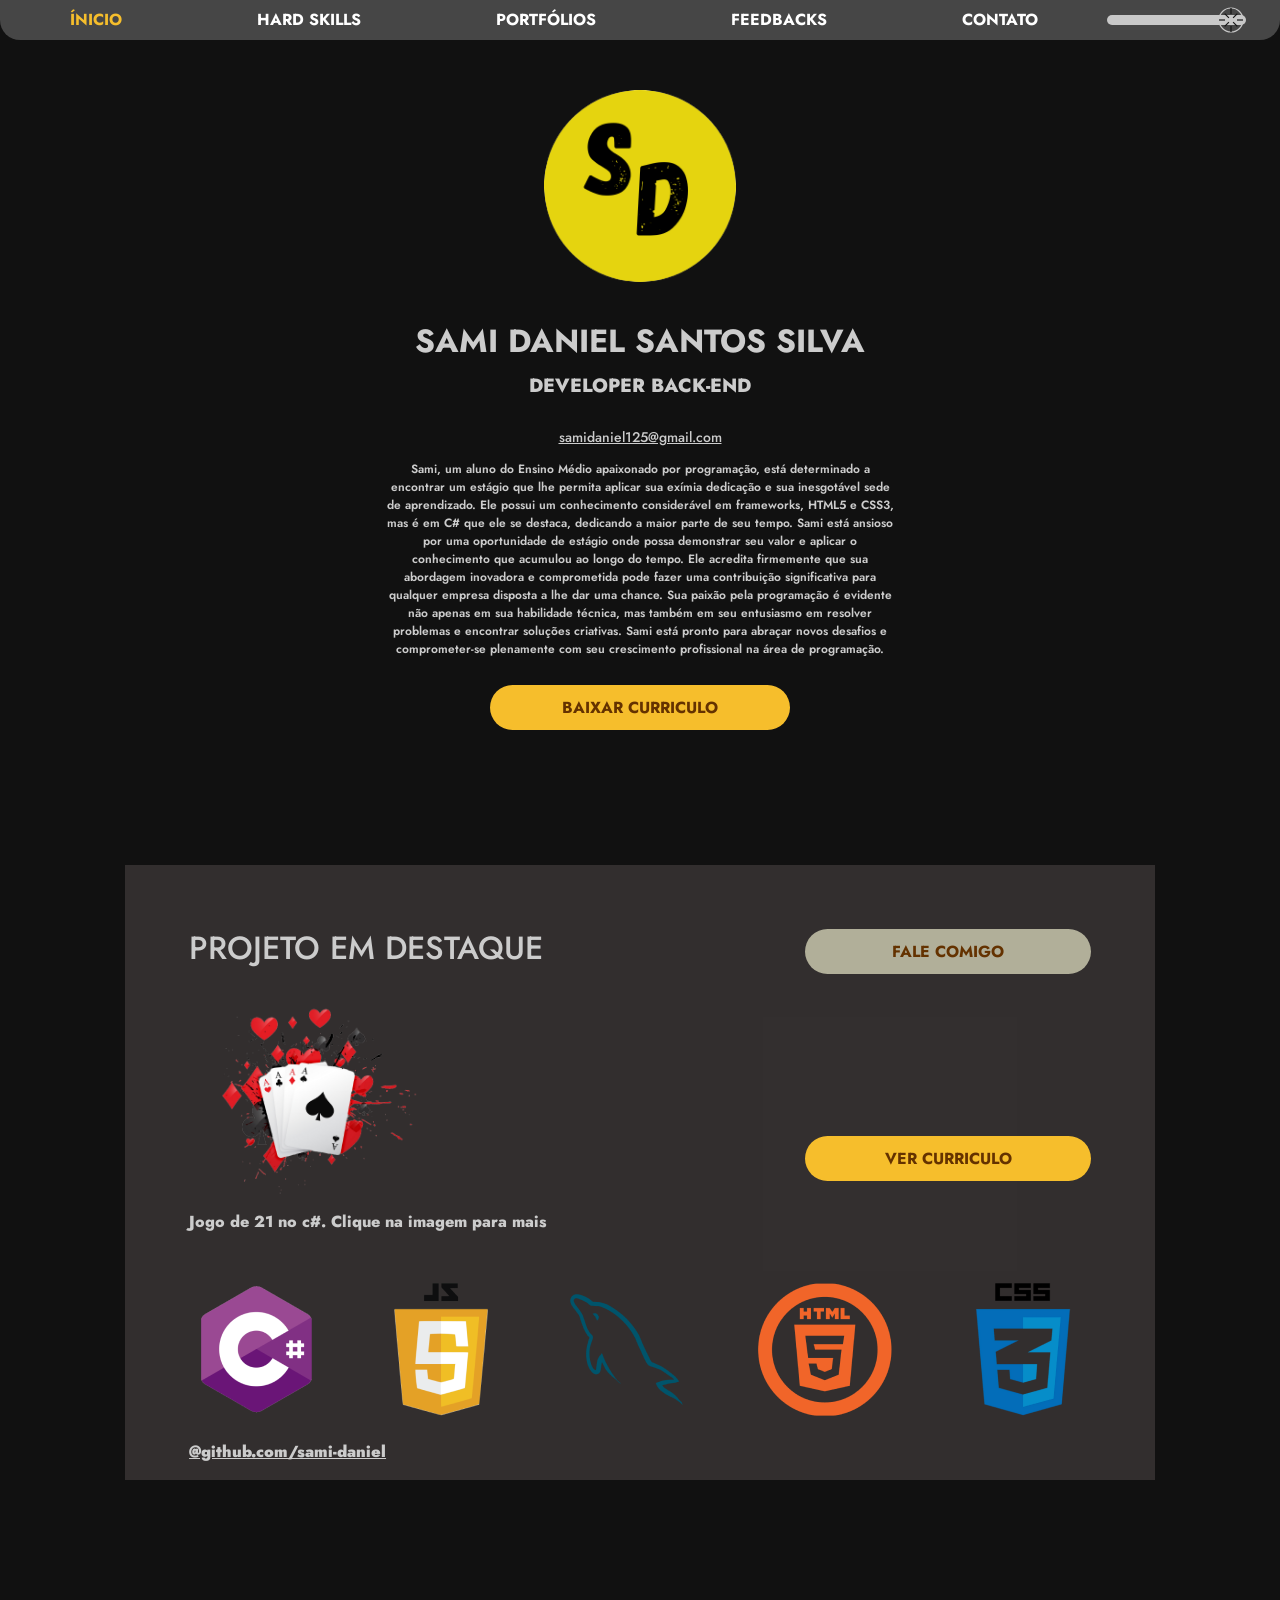
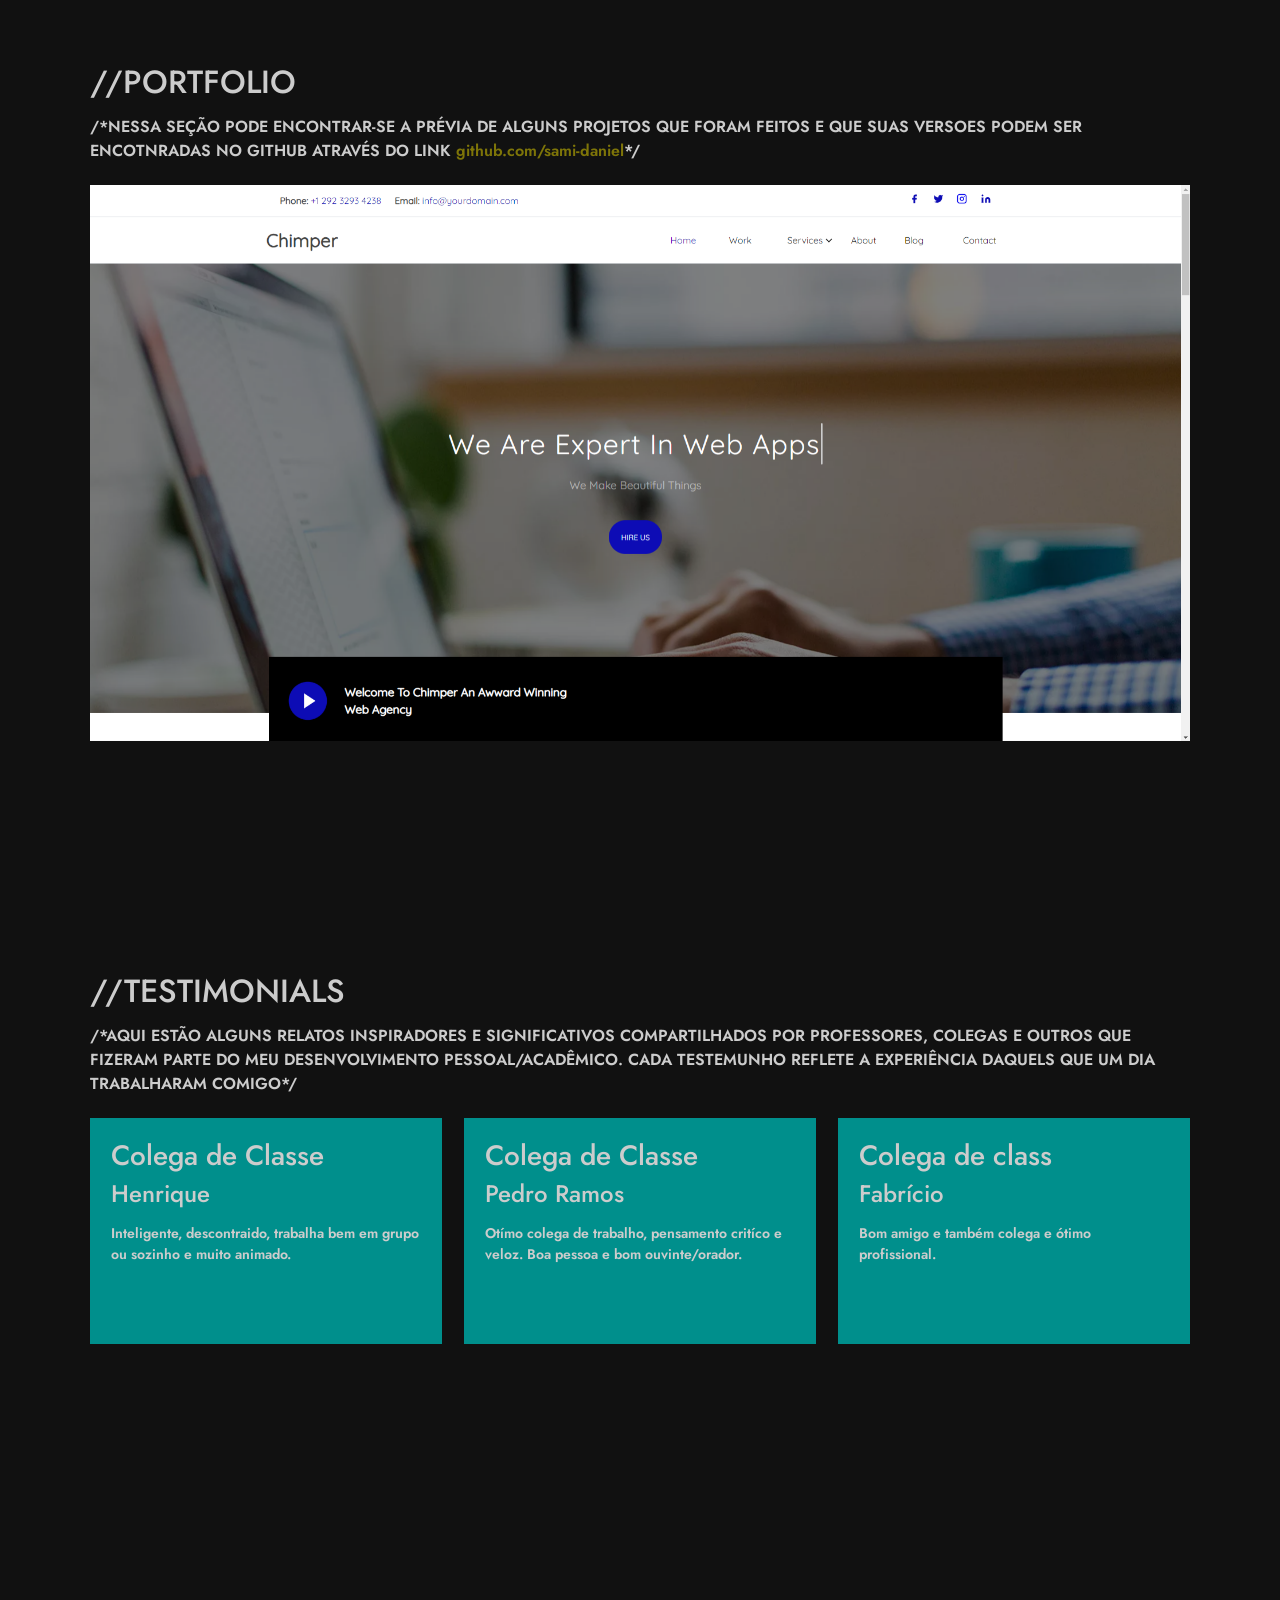
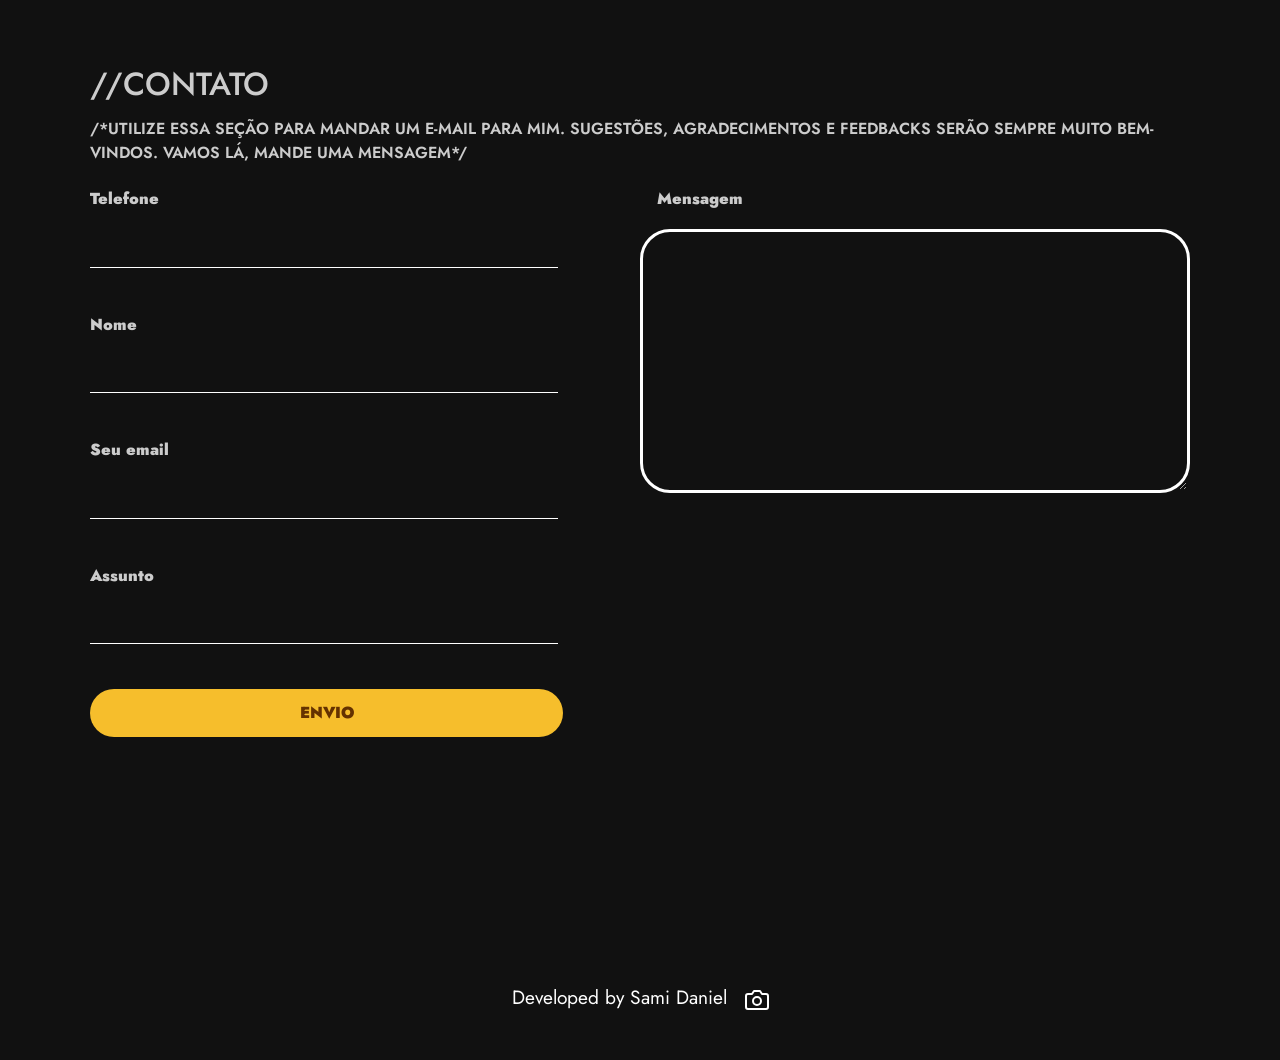
==== commit 9159877d: "Configs, and bugs fixxeds about menu" ====
--- a/portfolio_ctor/index.html
+++ b/portfolio_ctor/index.html
@@ -183,14 +183,15 @@
                             <p>Inteligente, descontraido, trabalha bem em grupo ou sozinho e muito animado.</p>
                         </div>
                         <div class="square_testimonials">
-                            <h3></h3>
-                            <h4></h4>
-                            <p></p>
+                            <h3>Colega de Classe</h3>
+                            <h4>Pedro Ramos</h4>
+                            <p>Otímo colega de trabalho, pensamento critíco e veloz. Boa pessoa e bom ouvinte/orador.
+                            </p>
                         </div>
                         <div class="square_testimonials">
-                            <h3></h3>
-                            <h4></h4>
-                            <p></p>
+                            <h3>Colega de class</h3>
+                            <h4>Fabrício</h4>
+                            <p>Bom amigo e também colega e ótimo profissional.</p>
                         </div>
                     </div>
                 </div>
--- a/portfolio_ctor/Assets/css/common.css
+++ b/portfolio_ctor/Assets/css/common.css
@@ -706,14 +706,16 @@
 aside{
     display: none;
 }
+
 @media screen and (max-width:1136.7px) {
     ._navmenu {
         width: 100%;
         height: 100vh;
-        position: relative;
-        left: 100%;
+        position: absolute;
+        transform: translateX(100%);
         transition: 1s;
         border-radius: 0;
+        flex-direction: column !important;
     }
     ._navmenu span {
         font-family: 'Anton', sans-serif;
